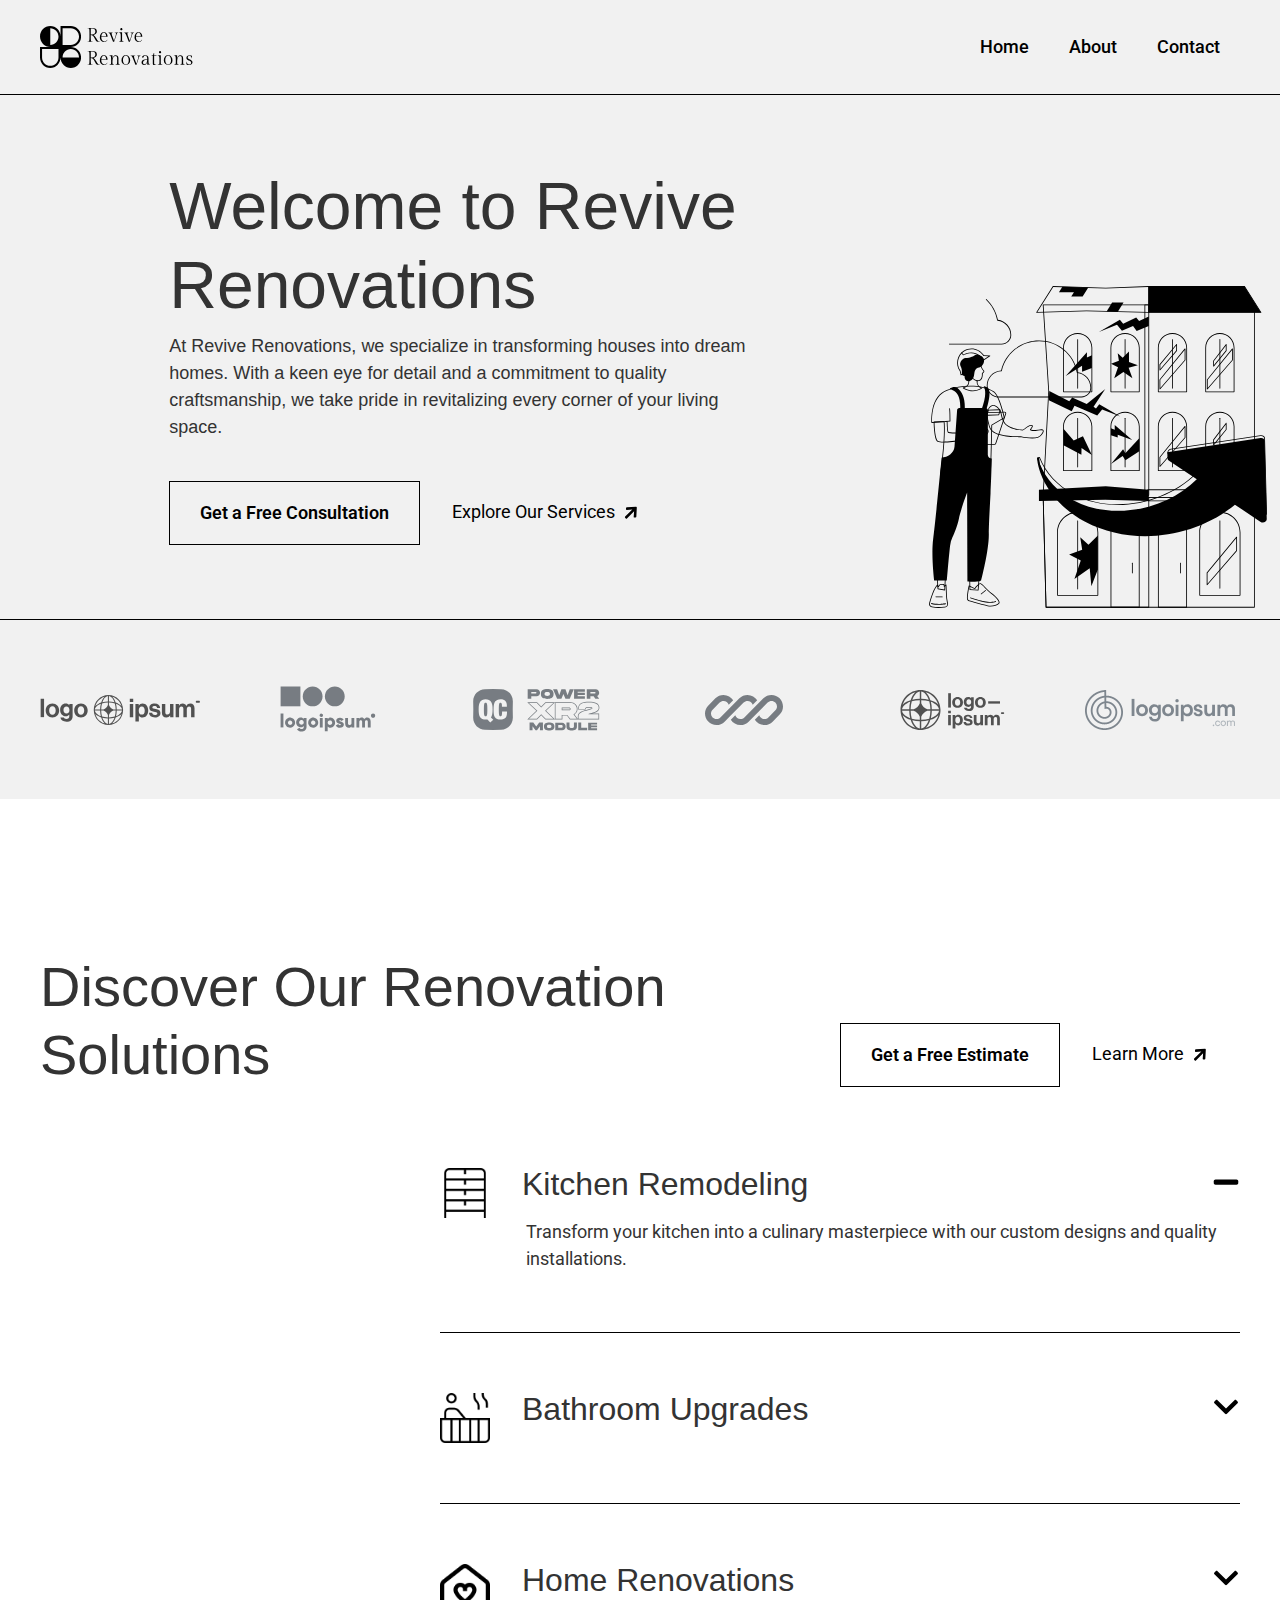
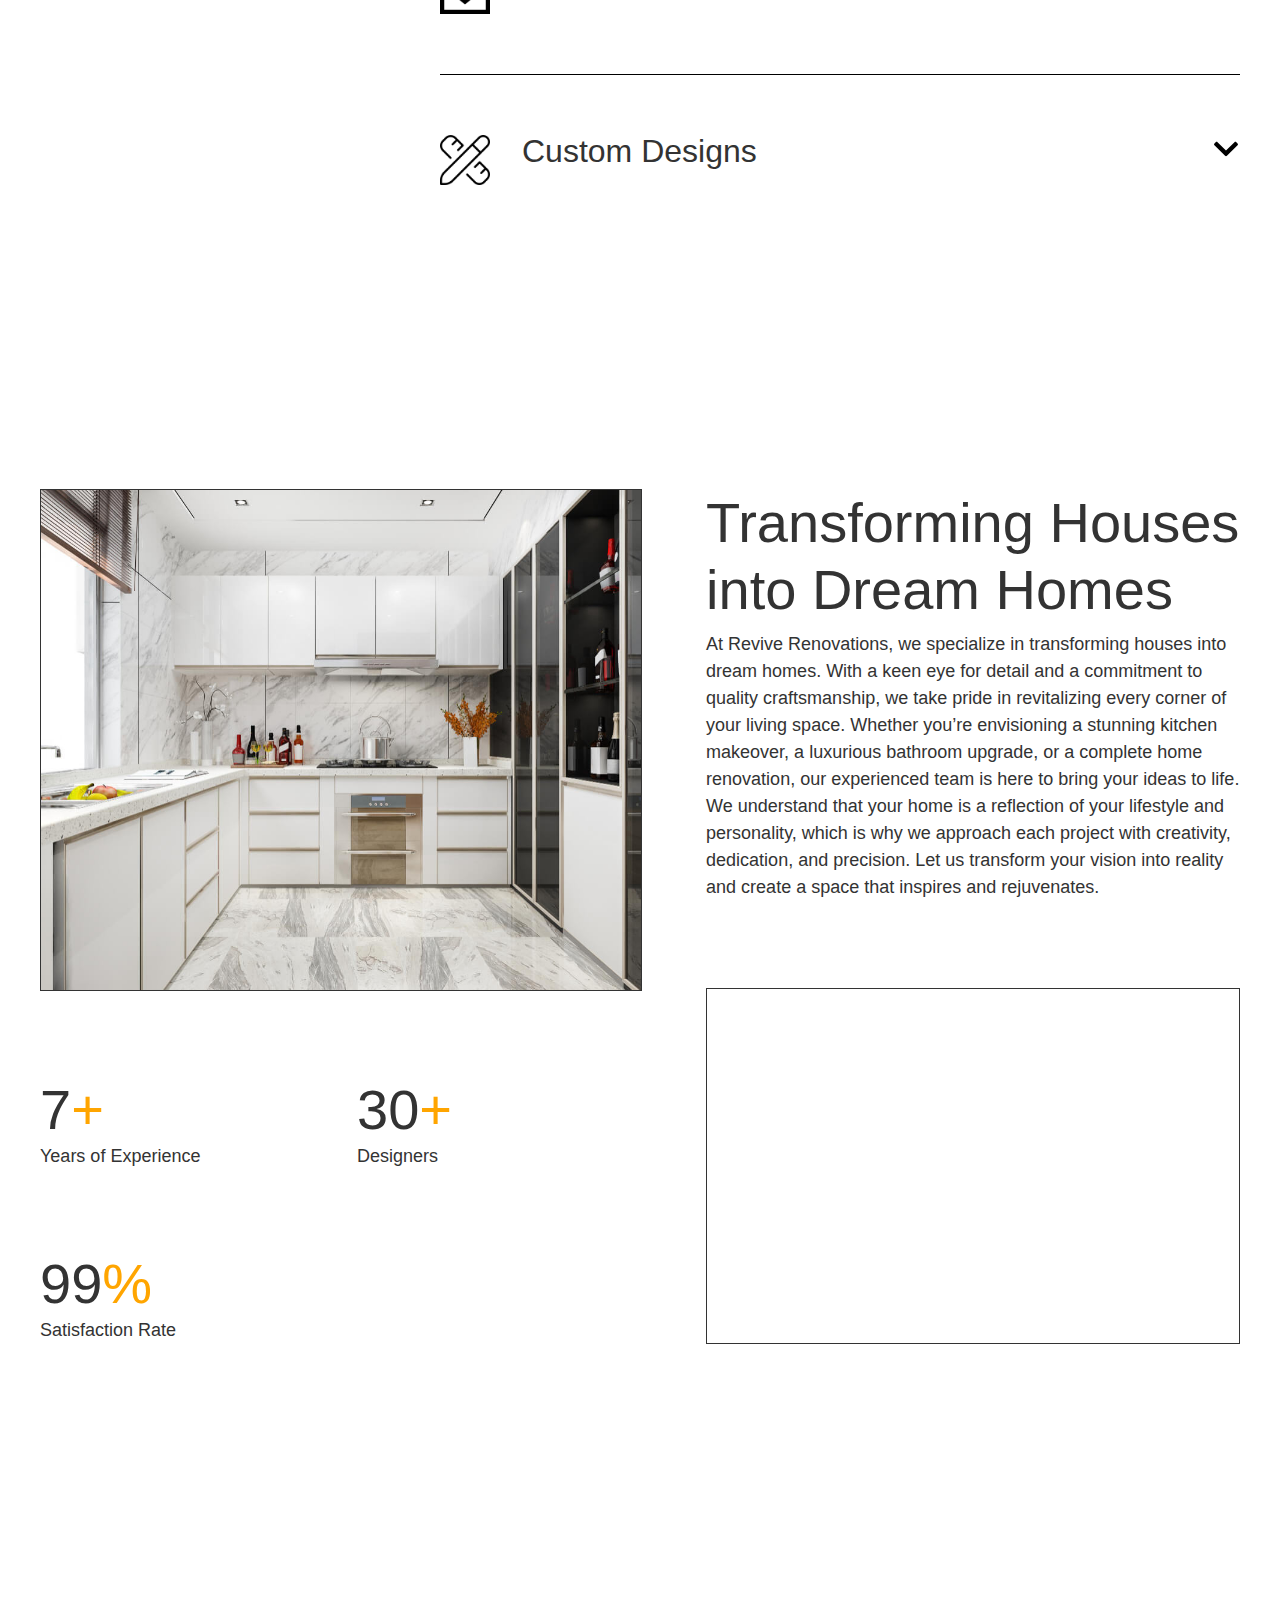
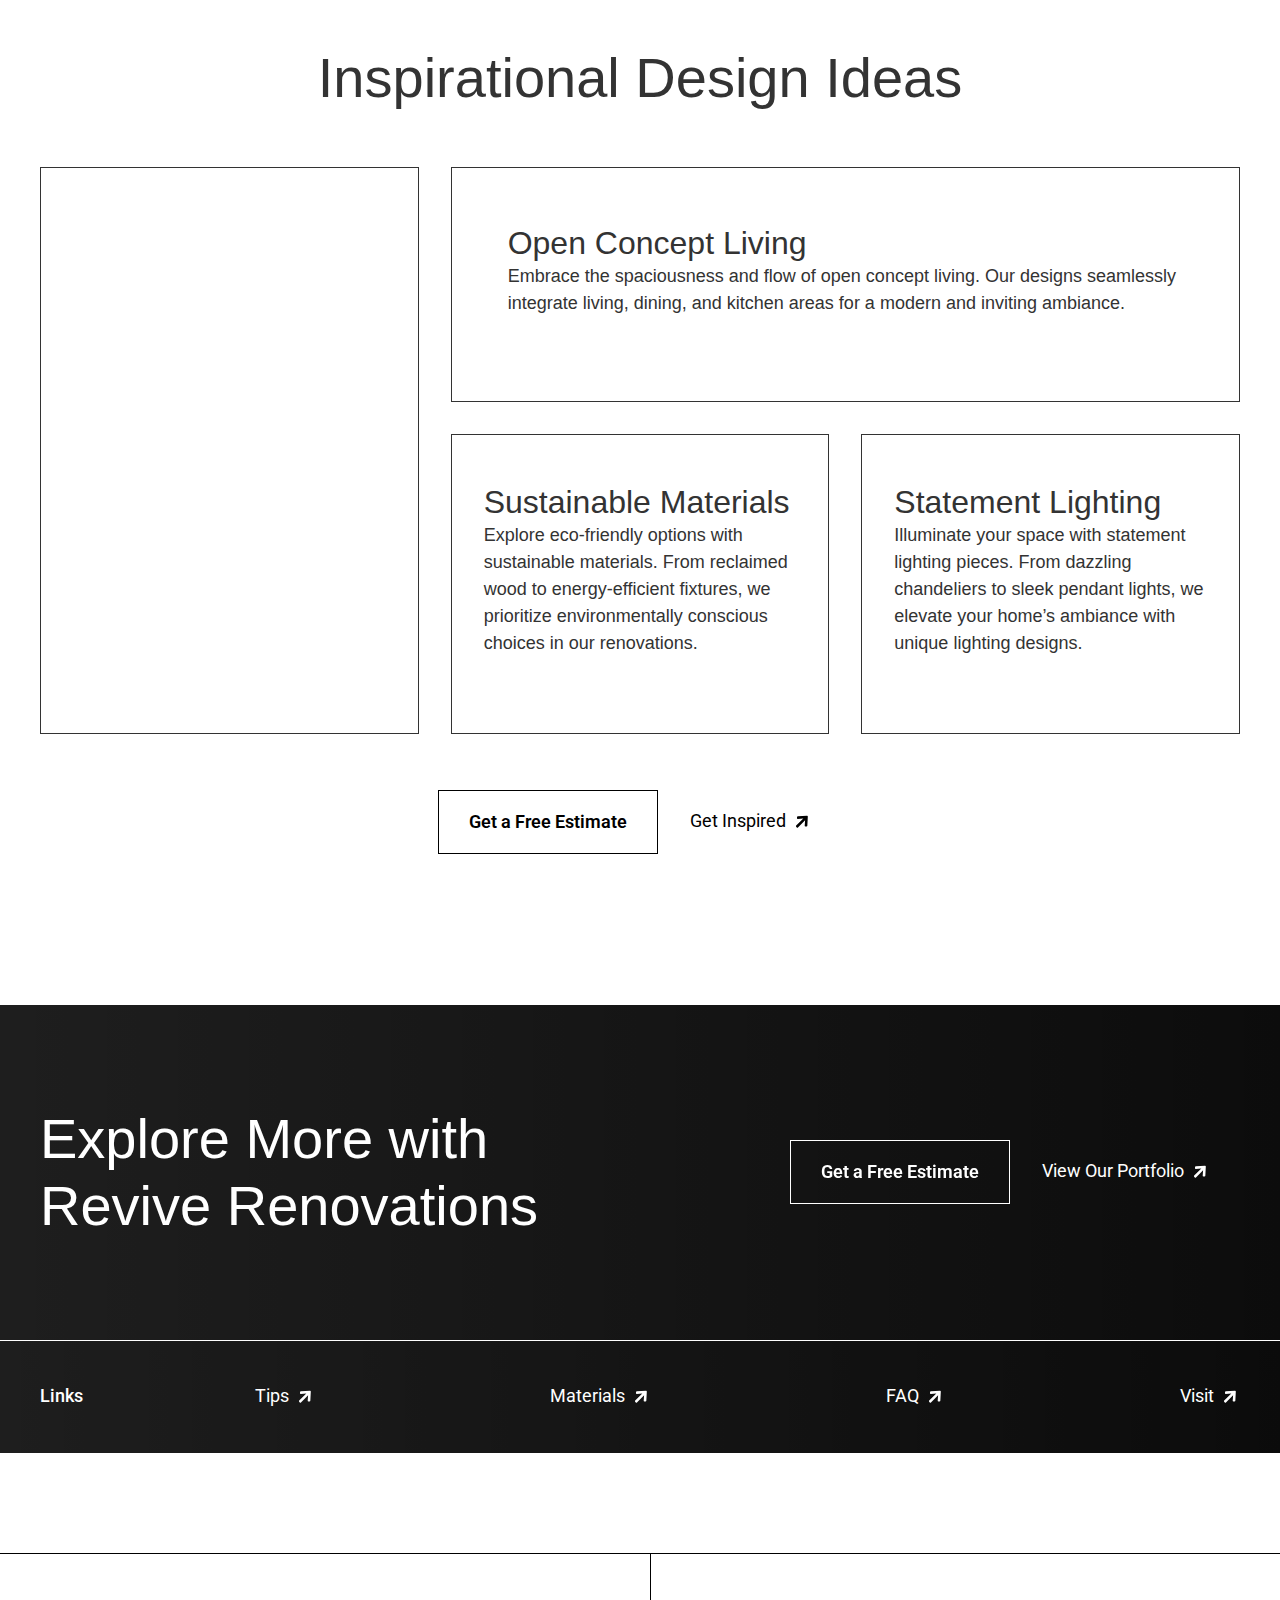
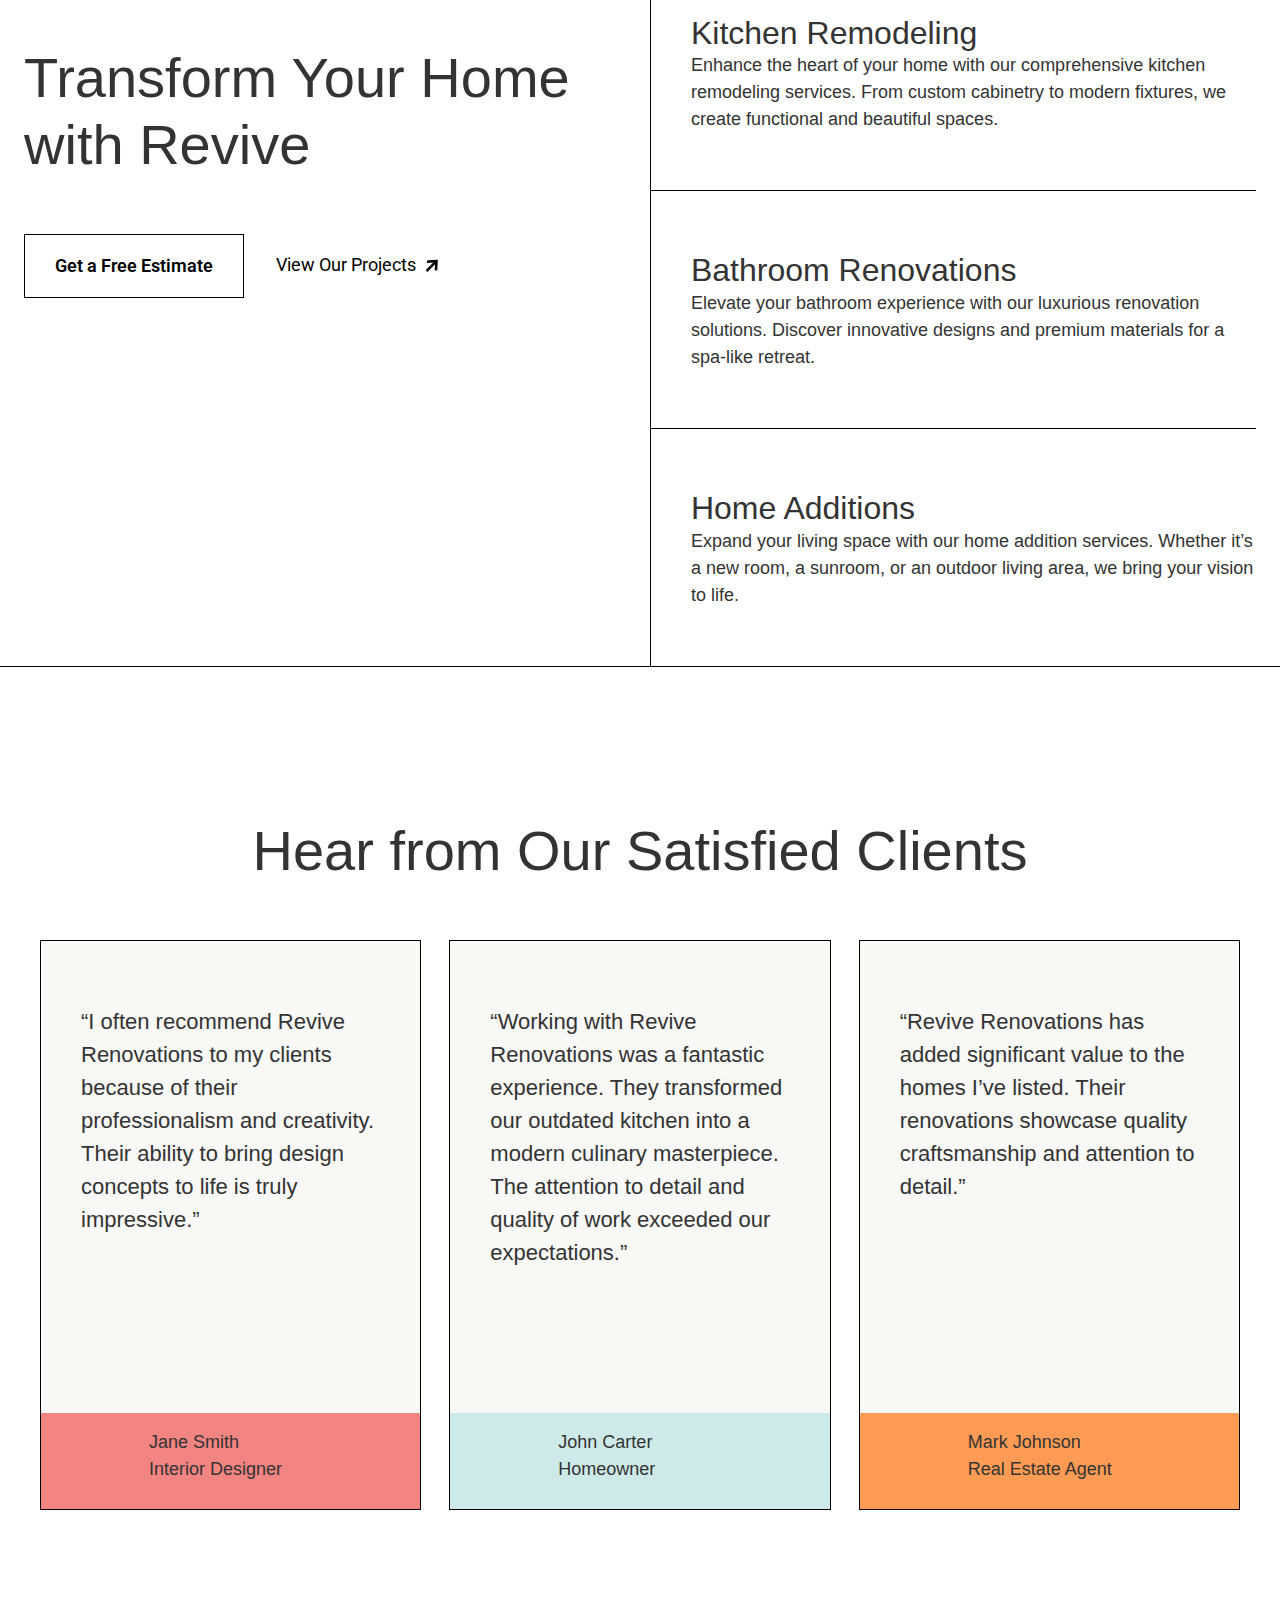
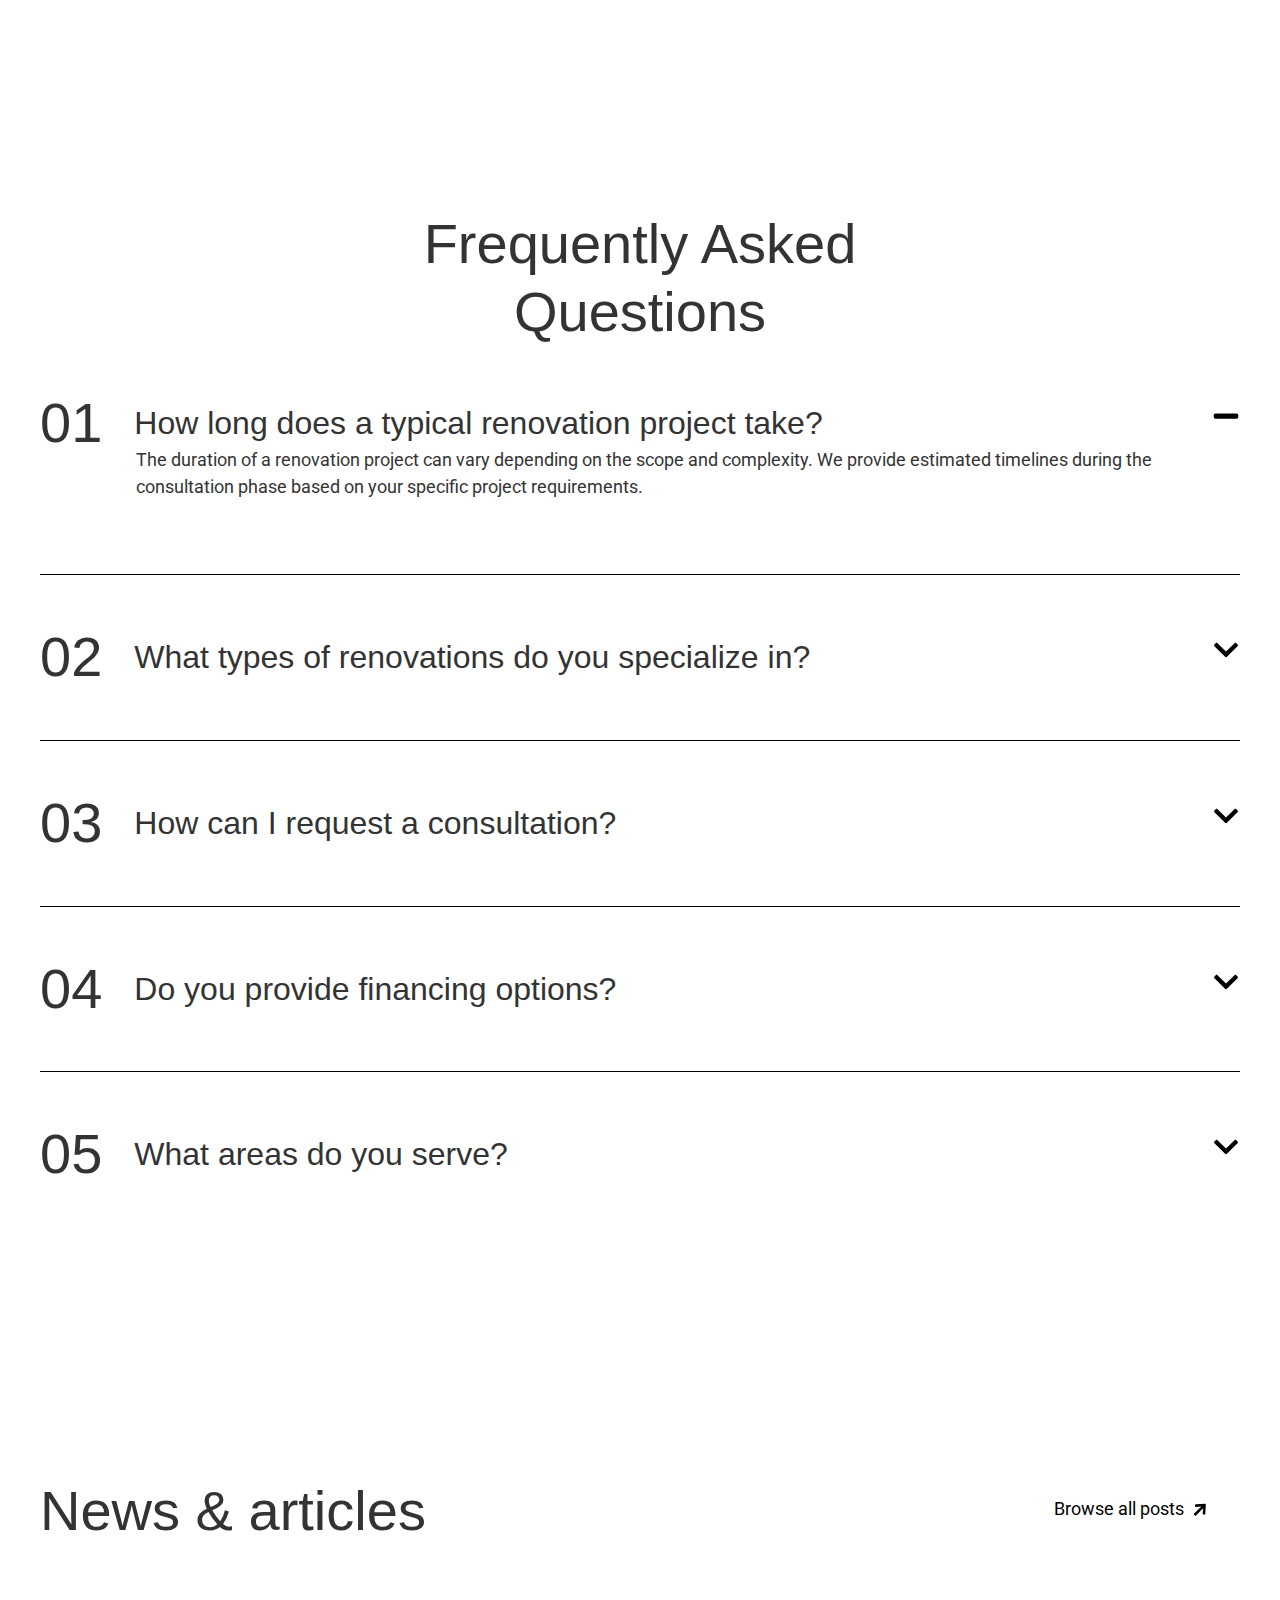
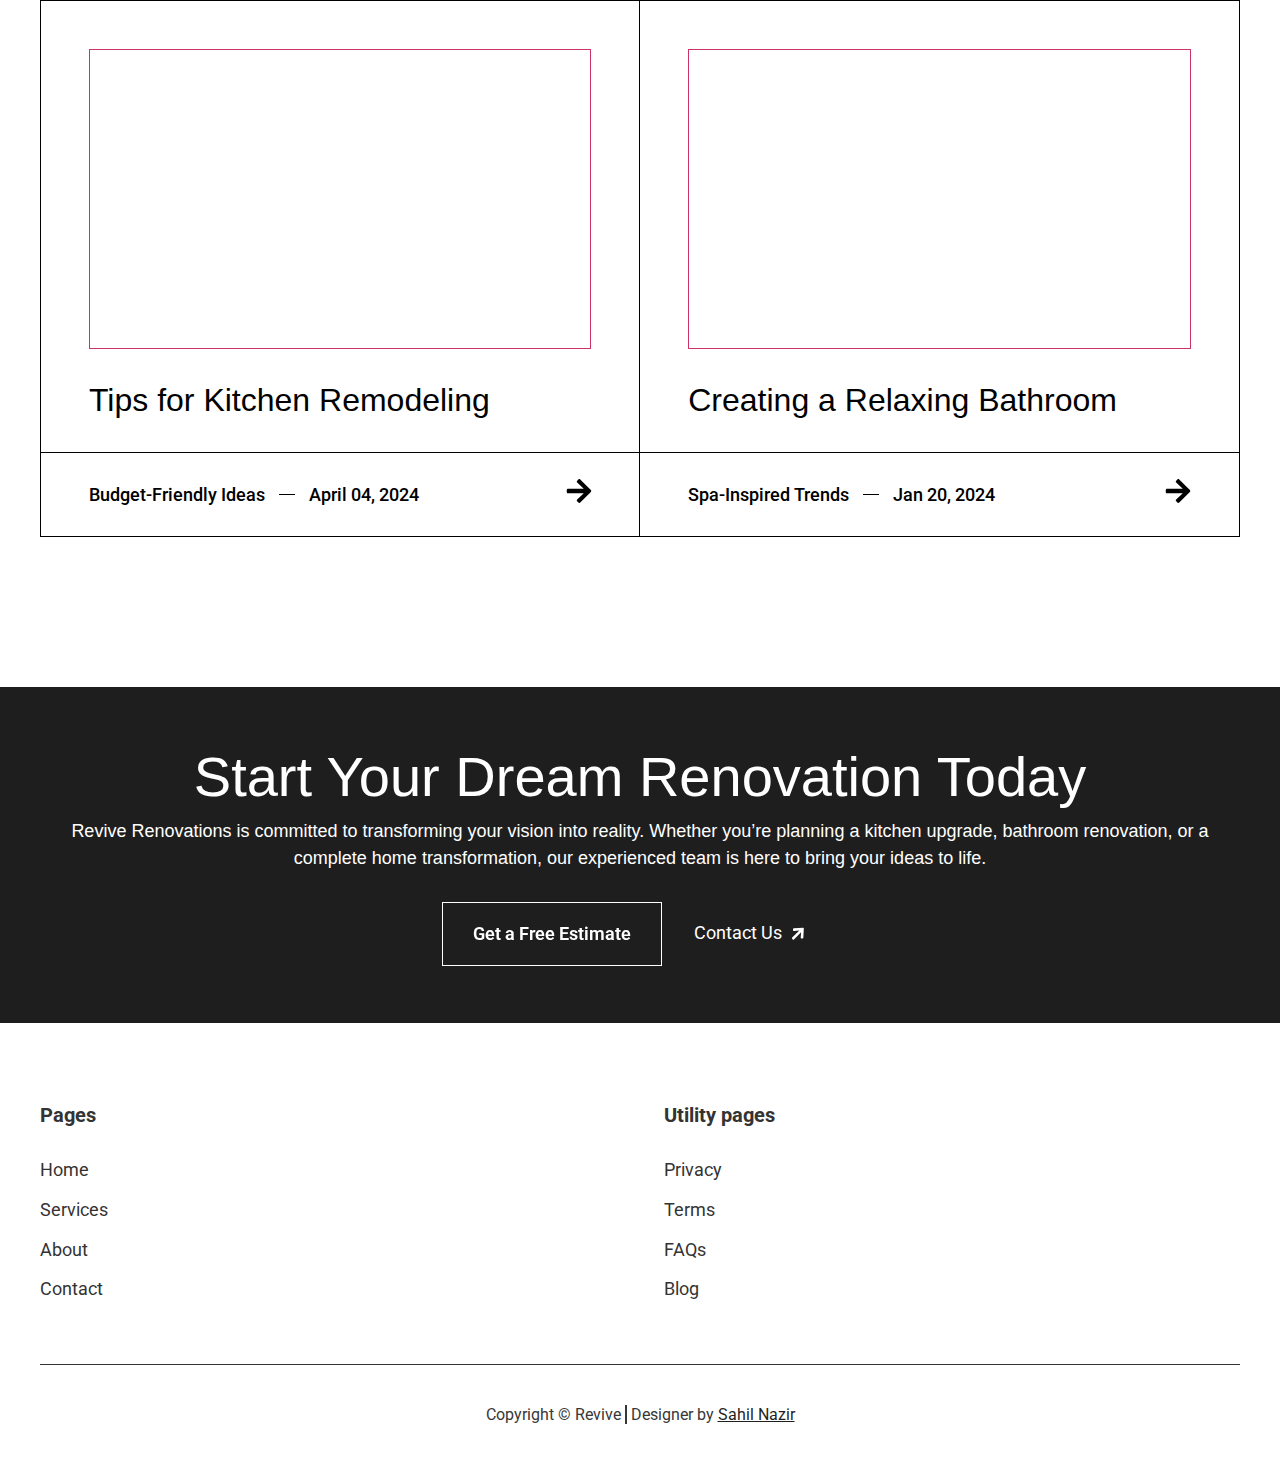
==== index.html @ 932350d5 "Static files added" ====
<!DOCTYPE html>
<html lang="en-US">
<head>
	<meta charset="UTF-8">
		<title>Revive Renovations &#8211; We turn your vision into reality.</title>
<meta name="robots" content="max-image-preview:large">
<link rel="alternate" type="application/rss+xml" title="Revive Renovations &raquo; Feed" href="/feed/">
<link rel="alternate" type="application/rss+xml" title="Revive Renovations &raquo; Comments Feed" href="/comments/feed/">
<script>
window._wpemojiSettings = {"baseUrl":"https:\/\/s.w.org\/images\/core\/emoji\/15.0.3\/72x72\/","ext":".png","svgUrl":"https:\/\/s.w.org\/images\/core\/emoji\/15.0.3\/svg\/","svgExt":".svg","source":{"concatemoji":"\/wp-includes\/js\/wp-emoji-release.min.js?ver=6.5.2"}};
/*! This file is auto-generated */
!function(i,n){var o,s,e;function c(e){try{var t={supportTests:e,timestamp:(new Date).valueOf()};sessionStorage.setItem(o,JSON.stringify(t))}catch(e){}}function p(e,t,n){e.clearRect(0,0,e.canvas.width,e.canvas.height),e.fillText(t,0,0);var t=new Uint32Array(e.getImageData(0,0,e.canvas.width,e.canvas.height).data),r=(e.clearRect(0,0,e.canvas.width,e.canvas.height),e.fillText(n,0,0),new Uint32Array(e.getImageData(0,0,e.canvas.width,e.canvas.height).data));return t.every(function(e,t){return e===r[t]})}function u(e,t,n){switch(t){case"flag":return n(e,"🏳️‍⚧️","🏳️​⚧️")?!1:!n(e,"🇺🇳","🇺​🇳")&&!n(e,"🏴󠁧󠁢󠁥󠁮󠁧󠁿","🏴​󠁧​󠁢​󠁥​󠁮​󠁧​󠁿");case"emoji":return!n(e,"🐦‍⬛","🐦​⬛")}return!1}function f(e,t,n){var r="undefined"!=typeof WorkerGlobalScope&&self instanceof WorkerGlobalScope?new OffscreenCanvas(300,150):i.createElement("canvas"),a=r.getContext("2d",{willReadFrequently:!0}),o=(a.textBaseline="top",a.font="600 32px Arial",{});return e.forEach(function(e){o[e]=t(a,e,n)}),o}function t(e){var t=i.createElement("script");t.src=e,t.defer=!0,i.head.appendChild(t)}"undefined"!=typeof Promise&&(o="wpEmojiSettingsSupports",s=["flag","emoji"],n.supports={everything:!0,everythingExceptFlag:!0},e=new Promise(function(e){i.addEventListener("DOMContentLoaded",e,{once:!0})}),new Promise(function(t){var n=function(){try{var e=JSON.parse(sessionStorage.getItem(o));if("object"==typeof e&&"number"==typeof e.timestamp&&(new Date).valueOf()<e.timestamp+604800&&"object"==typeof e.supportTests)return e.supportTests}catch(e){}return null}();if(!n){if("undefined"!=typeof Worker&&"undefined"!=typeof OffscreenCanvas&&"undefined"!=typeof URL&&URL.createObjectURL&&"undefined"!=typeof Blob)try{var e="postMessage("+f.toString()+"("+[JSON.stringify(s),u.toString(),p.toString()].join(",")+"));",r=new Blob([e],{type:"text/javascript"}),a=new Worker(URL.createObjectURL(r),{name:"wpTestEmojiSupports"});return void(a.onmessage=function(e){c(n=e.data),a.terminate(),t(n)})}catch(e){}c(n=f(s,u,p))}t(n)}).then(function(e){for(var t in e)n.supports[t]=e[t],n.supports.everything=n.supports.everything&&n.supports[t],"flag"!==t&&(n.supports.everythingExceptFlag=n.supports.everythingExceptFlag&&n.supports[t]);n.supports.everythingExceptFlag=n.supports.everythingExceptFlag&&!n.supports.flag,n.DOMReady=!1,n.readyCallback=function(){n.DOMReady=!0}}).then(function(){return e}).then(function(){var e;n.supports.everything||(n.readyCallback(),(e=n.source||{}).concatemoji?t(e.concatemoji):e.wpemoji&&e.twemoji&&(t(e.twemoji),t(e.wpemoji)))}))}((window,document),window._wpemojiSettings);
</script>
<style id="wp-emoji-styles-inline-css">img.wp-smiley, img.emoji {
		display: inline !important;
		border: none !important;
		box-shadow: none !important;
		height: 1em !important;
		width: 1em !important;
		margin: 0 0.07em !important;
		vertical-align: -0.1em !important;
		background: none !important;
		padding: 0 !important;
	}</style>
<style id="classic-theme-styles-inline-css">/*! This file is auto-generated */
.wp-block-button__link{color:#fff;background-color:#32373c;border-radius:9999px;box-shadow:none;text-decoration:none;padding:calc(.667em + 2px) calc(1.333em + 2px);font-size:1.125em}.wp-block-file__button{background:#32373c;color:#fff;text-decoration:none}</style>
<style id="global-styles-inline-css">body{--wp--preset--color--black: #000000;--wp--preset--color--cyan-bluish-gray: #abb8c3;--wp--preset--color--white: #ffffff;--wp--preset--color--pale-pink: #f78da7;--wp--preset--color--vivid-red: #cf2e2e;--wp--preset--color--luminous-vivid-orange: #ff6900;--wp--preset--color--luminous-vivid-amber: #fcb900;--wp--preset--color--light-green-cyan: #7bdcb5;--wp--preset--color--vivid-green-cyan: #00d084;--wp--preset--color--pale-cyan-blue: #8ed1fc;--wp--preset--color--vivid-cyan-blue: #0693e3;--wp--preset--color--vivid-purple: #9b51e0;--wp--preset--gradient--vivid-cyan-blue-to-vivid-purple: linear-gradient(135deg,rgba(6,147,227,1) 0%,rgb(155,81,224) 100%);--wp--preset--gradient--light-green-cyan-to-vivid-green-cyan: linear-gradient(135deg,rgb(122,220,180) 0%,rgb(0,208,130) 100%);--wp--preset--gradient--luminous-vivid-amber-to-luminous-vivid-orange: linear-gradient(135deg,rgba(252,185,0,1) 0%,rgba(255,105,0,1) 100%);--wp--preset--gradient--luminous-vivid-orange-to-vivid-red: linear-gradient(135deg,rgba(255,105,0,1) 0%,rgb(207,46,46) 100%);--wp--preset--gradient--very-light-gray-to-cyan-bluish-gray: linear-gradient(135deg,rgb(238,238,238) 0%,rgb(169,184,195) 100%);--wp--preset--gradient--cool-to-warm-spectrum: linear-gradient(135deg,rgb(74,234,220) 0%,rgb(151,120,209) 20%,rgb(207,42,186) 40%,rgb(238,44,130) 60%,rgb(251,105,98) 80%,rgb(254,248,76) 100%);--wp--preset--gradient--blush-light-purple: linear-gradient(135deg,rgb(255,206,236) 0%,rgb(152,150,240) 100%);--wp--preset--gradient--blush-bordeaux: linear-gradient(135deg,rgb(254,205,165) 0%,rgb(254,45,45) 50%,rgb(107,0,62) 100%);--wp--preset--gradient--luminous-dusk: linear-gradient(135deg,rgb(255,203,112) 0%,rgb(199,81,192) 50%,rgb(65,88,208) 100%);--wp--preset--gradient--pale-ocean: linear-gradient(135deg,rgb(255,245,203) 0%,rgb(182,227,212) 50%,rgb(51,167,181) 100%);--wp--preset--gradient--electric-grass: linear-gradient(135deg,rgb(202,248,128) 0%,rgb(113,206,126) 100%);--wp--preset--gradient--midnight: linear-gradient(135deg,rgb(2,3,129) 0%,rgb(40,116,252) 100%);--wp--preset--font-size--small: 13px;--wp--preset--font-size--medium: 20px;--wp--preset--font-size--large: 36px;--wp--preset--font-size--x-large: 42px;--wp--preset--spacing--20: 0.44rem;--wp--preset--spacing--30: 0.67rem;--wp--preset--spacing--40: 1rem;--wp--preset--spacing--50: 1.5rem;--wp--preset--spacing--60: 2.25rem;--wp--preset--spacing--70: 3.38rem;--wp--preset--spacing--80: 5.06rem;--wp--preset--shadow--natural: 6px 6px 9px rgba(0, 0, 0, 0.2);--wp--preset--shadow--deep: 12px 12px 50px rgba(0, 0, 0, 0.4);--wp--preset--shadow--sharp: 6px 6px 0px rgba(0, 0, 0, 0.2);--wp--preset--shadow--outlined: 6px 6px 0px -3px rgba(255, 255, 255, 1), 6px 6px rgba(0, 0, 0, 1);--wp--preset--shadow--crisp: 6px 6px 0px rgba(0, 0, 0, 1);}:where(.is-layout-flex){gap: 0.5em;}:where(.is-layout-grid){gap: 0.5em;}body .is-layout-flow > .alignleft{float: left;margin-inline-start: 0;margin-inline-end: 2em;}body .is-layout-flow > .alignright{float: right;margin-inline-start: 2em;margin-inline-end: 0;}body .is-layout-flow > .aligncenter{margin-left: auto !important;margin-right: auto !important;}body .is-layout-constrained > .alignleft{float: left;margin-inline-start: 0;margin-inline-end: 2em;}body .is-layout-constrained > .alignright{float: right;margin-inline-start: 2em;margin-inline-end: 0;}body .is-layout-constrained > .aligncenter{margin-left: auto !important;margin-right: auto !important;}body .is-layout-constrained > :where(:not(.alignleft):not(.alignright):not(.alignfull)){max-width: var(--wp--style--global--content-size);margin-left: auto !important;margin-right: auto !important;}body .is-layout-constrained > .alignwide{max-width: var(--wp--style--global--wide-size);}body .is-layout-flex{display: flex;}body .is-layout-flex{flex-wrap: wrap;align-items: center;}body .is-layout-flex > *{margin: 0;}body .is-layout-grid{display: grid;}body .is-layout-grid > *{margin: 0;}:where(.wp-block-columns.is-layout-flex){gap: 2em;}:where(.wp-block-columns.is-layout-grid){gap: 2em;}:where(.wp-block-post-template.is-layout-flex){gap: 1.25em;}:where(.wp-block-post-template.is-layout-grid){gap: 1.25em;}.has-black-color{color: var(--wp--preset--color--black) !important;}.has-cyan-bluish-gray-color{color: var(--wp--preset--color--cyan-bluish-gray) !important;}.has-white-color{color: var(--wp--preset--color--white) !important;}.has-pale-pink-color{color: var(--wp--preset--color--pale-pink) !important;}.has-vivid-red-color{color: var(--wp--preset--color--vivid-red) !important;}.has-luminous-vivid-orange-color{color: var(--wp--preset--color--luminous-vivid-orange) !important;}.has-luminous-vivid-amber-color{color: var(--wp--preset--color--luminous-vivid-amber) !important;}.has-light-green-cyan-color{color: var(--wp--preset--color--light-green-cyan) !important;}.has-vivid-green-cyan-color{color: var(--wp--preset--color--vivid-green-cyan) !important;}.has-pale-cyan-blue-color{color: var(--wp--preset--color--pale-cyan-blue) !important;}.has-vivid-cyan-blue-color{color: var(--wp--preset--color--vivid-cyan-blue) !important;}.has-vivid-purple-color{color: var(--wp--preset--color--vivid-purple) !important;}.has-black-background-color{background-color: var(--wp--preset--color--black) !important;}.has-cyan-bluish-gray-background-color{background-color: var(--wp--preset--color--cyan-bluish-gray) !important;}.has-white-background-color{background-color: var(--wp--preset--color--white) !important;}.has-pale-pink-background-color{background-color: var(--wp--preset--color--pale-pink) !important;}.has-vivid-red-background-color{background-color: var(--wp--preset--color--vivid-red) !important;}.has-luminous-vivid-orange-background-color{background-color: var(--wp--preset--color--luminous-vivid-orange) !important;}.has-luminous-vivid-amber-background-color{background-color: var(--wp--preset--color--luminous-vivid-amber) !important;}.has-light-green-cyan-background-color{background-color: var(--wp--preset--color--light-green-cyan) !important;}.has-vivid-green-cyan-background-color{background-color: var(--wp--preset--color--vivid-green-cyan) !important;}.has-pale-cyan-blue-background-color{background-color: var(--wp--preset--color--pale-cyan-blue) !important;}.has-vivid-cyan-blue-background-color{background-color: var(--wp--preset--color--vivid-cyan-blue) !important;}.has-vivid-purple-background-color{background-color: var(--wp--preset--color--vivid-purple) !important;}.has-black-border-color{border-color: var(--wp--preset--color--black) !important;}.has-cyan-bluish-gray-border-color{border-color: var(--wp--preset--color--cyan-bluish-gray) !important;}.has-white-border-color{border-color: var(--wp--preset--color--white) !important;}.has-pale-pink-border-color{border-color: var(--wp--preset--color--pale-pink) !important;}.has-vivid-red-border-color{border-color: var(--wp--preset--color--vivid-red) !important;}.has-luminous-vivid-orange-border-color{border-color: var(--wp--preset--color--luminous-vivid-orange) !important;}.has-luminous-vivid-amber-border-color{border-color: var(--wp--preset--color--luminous-vivid-amber) !important;}.has-light-green-cyan-border-color{border-color: var(--wp--preset--color--light-green-cyan) !important;}.has-vivid-green-cyan-border-color{border-color: var(--wp--preset--color--vivid-green-cyan) !important;}.has-pale-cyan-blue-border-color{border-color: var(--wp--preset--color--pale-cyan-blue) !important;}.has-vivid-cyan-blue-border-color{border-color: var(--wp--preset--color--vivid-cyan-blue) !important;}.has-vivid-purple-border-color{border-color: var(--wp--preset--color--vivid-purple) !important;}.has-vivid-cyan-blue-to-vivid-purple-gradient-background{background: var(--wp--preset--gradient--vivid-cyan-blue-to-vivid-purple) !important;}.has-light-green-cyan-to-vivid-green-cyan-gradient-background{background: var(--wp--preset--gradient--light-green-cyan-to-vivid-green-cyan) !important;}.has-luminous-vivid-amber-to-luminous-vivid-orange-gradient-background{background: var(--wp--preset--gradient--luminous-vivid-amber-to-luminous-vivid-orange) !important;}.has-luminous-vivid-orange-to-vivid-red-gradient-background{background: var(--wp--preset--gradient--luminous-vivid-orange-to-vivid-red) !important;}.has-very-light-gray-to-cyan-bluish-gray-gradient-background{background: var(--wp--preset--gradient--very-light-gray-to-cyan-bluish-gray) !important;}.has-cool-to-warm-spectrum-gradient-background{background: var(--wp--preset--gradient--cool-to-warm-spectrum) !important;}.has-blush-light-purple-gradient-background{background: var(--wp--preset--gradient--blush-light-purple) !important;}.has-blush-bordeaux-gradient-background{background: var(--wp--preset--gradient--blush-bordeaux) !important;}.has-luminous-dusk-gradient-background{background: var(--wp--preset--gradient--luminous-dusk) !important;}.has-pale-ocean-gradient-background{background: var(--wp--preset--gradient--pale-ocean) !important;}.has-electric-grass-gradient-background{background: var(--wp--preset--gradient--electric-grass) !important;}.has-midnight-gradient-background{background: var(--wp--preset--gradient--midnight) !important;}.has-small-font-size{font-size: var(--wp--preset--font-size--small) !important;}.has-medium-font-size{font-size: var(--wp--preset--font-size--medium) !important;}.has-large-font-size{font-size: var(--wp--preset--font-size--large) !important;}.has-x-large-font-size{font-size: var(--wp--preset--font-size--x-large) !important;}
.wp-block-navigation a:where(:not(.wp-element-button)){color: inherit;}
:where(.wp-block-post-template.is-layout-flex){gap: 1.25em;}:where(.wp-block-post-template.is-layout-grid){gap: 1.25em;}
:where(.wp-block-columns.is-layout-flex){gap: 2em;}:where(.wp-block-columns.is-layout-grid){gap: 2em;}
.wp-block-pullquote{font-size: 1.5em;line-height: 1.6;}</style>
<link rel="stylesheet" id="hello-elementor-css" href="/wp-content/themes/hello-elementor/style.min.css?ver=3.0.1" media="all">
<link rel="stylesheet" id="hello-elementor-theme-style-css" href="/wp-content/themes/hello-elementor/theme.min.css?ver=3.0.1" media="all">
<link rel="stylesheet" id="hello-elementor-header-footer-css" href="/wp-content/themes/hello-elementor/header-footer.min.css?ver=3.0.1" media="all">
<link rel="stylesheet" id="elementor-frontend-css" href="/wp-content/plugins/elementor/assets/css/frontend-lite.min.css?ver=3.21.0" media="all">
<link rel="stylesheet" id="elementor-post-9-css" href="/wp-content/uploads/elementor/css/post-9.css?ver=1713332056" media="all">
<link rel="stylesheet" id="swiper-css" href="/wp-content/plugins/elementor/assets/lib/swiper/v8/css/swiper.min.css?ver=8.4.5" media="all">
<link rel="stylesheet" id="elementor-pro-css" href="/wp-content/plugins/elementor-pro/assets/css/frontend-lite.min.css?ver=3.21.0" media="all">
<link rel="stylesheet" id="elementor-post-11-css" href="/wp-content/uploads/elementor/css/post-11.css?ver=1713367544" media="all">
<link rel="stylesheet" id="google-fonts-1-css" href="https://fonts.googleapis.com/css?family=Roboto%3A100%2C100italic%2C200%2C200italic%2C300%2C300italic%2C400%2C400italic%2C500%2C500italic%2C600%2C600italic%2C700%2C700italic%2C800%2C800italic%2C900%2C900italic%7CRoboto+Slab%3A100%2C100italic%2C200%2C200italic%2C300%2C300italic%2C400%2C400italic%2C500%2C500italic%2C600%2C600italic%2C700%2C700italic%2C800%2C800italic%2C900%2C900italic&#038;display=swap&#038;ver=6.5.2" media="all">
<link rel="preconnect" href="https://fonts.gstatic.com/" crossorigin>
<link rel="https://api.w.org/" href="/wp-json/">
<link rel="alternate" type="application/json" href="/wp-json/wp/v2/pages/11">
<link rel="EditURI" type="application/rsd+xml" title="RSD" href="/xmlrpc.php?rsd">
<meta name="generator" content="WordPress 6.5.2">
<link rel="canonical" href="/">
<link rel="shortlink" href="/">
<link rel="alternate" type="application/json+oembed" href="/wp-json/oembed/1.0/embed?url=%2F">
<link rel="alternate" type="text/xml+oembed" href="/wp-json/oembed/1.0/embed?url=%2F#038;format=xml">
<meta name="generator" content="Elementor 3.21.0; features: e_optimized_assets_loading, e_optimized_css_loading, e_font_icon_svg, additional_custom_breakpoints, e_lazyload; settings: css_print_method-external, google_font-enabled, font_display-swap">
			<style>.e-con.e-parent:nth-of-type(n+4):not(.e-lazyloaded):not(.e-no-lazyload),
				.e-con.e-parent:nth-of-type(n+4):not(.e-lazyloaded):not(.e-no-lazyload) * {
					background-image: none !important;
				}
				@media screen and (max-height: 1024px) {
					.e-con.e-parent:nth-of-type(n+3):not(.e-lazyloaded):not(.e-no-lazyload),
					.e-con.e-parent:nth-of-type(n+3):not(.e-lazyloaded):not(.e-no-lazyload) * {
						background-image: none !important;
					}
				}
				@media screen and (max-height: 640px) {
					.e-con.e-parent:nth-of-type(n+2):not(.e-lazyloaded):not(.e-no-lazyload),
					.e-con.e-parent:nth-of-type(n+2):not(.e-lazyloaded):not(.e-no-lazyload) * {
						background-image: none !important;
					}
				}</style>
				<meta name="viewport" content="width=device-width, initial-scale=1.0, viewport-fit=cover">
</head>
<body class="home page-template page-template-elementor_canvas page page-id-11 elementor-default elementor-template-canvas elementor-kit-9 elementor-page elementor-page-11">
			<div data-elementor-type="wp-page" data-elementor-id="11" class="elementor elementor-11" data-elementor-post-type="page">
				<div class="elementor-element elementor-element-4a8b8af0 elementor-hidden-desktop elementor-hidden-tablet elementor-hidden-mobile e-flex e-con-boxed e-con e-parent" data-id="4a8b8af0" data-element_type="container">
					<div class="e-con-inner">
				<div class="elementor-element elementor-element-7bf311fc elementor-widget elementor-widget-html" data-id="7bf311fc" data-element_type="widget" data-widget_type="html.default">
				<div class="elementor-widget-container">
			<style>.elementor-heading-title {
        line-height: 1.2 !important;
    }
    
    .primary-btn a:hover {
        transform: scale(.94);
    }
    .secondary-btn a .elementor-button-icon {
        transition: transform ease .5s;
        transform: rotate(-45deg) scale(1, .9);
    }
    .secondary-btn a:hover .elementor-button-icon {
        transform: rotate(-45deg) scale(1, .85) translate(2px, -2px);
    }
    
    .faq-accordion .elementor-accordion-item:not(:last-child),
    .features-accordion .elementor-accordion-item:not(:last-child){
        padding-bottom: 60px;
        border-bottom: 1px solid black !important;
    }
    .faq-accordion .elementor-accordion-item:not(:first-child),
    .features-accordion .elementor-accordion-item:not(:first-child) {
        padding-top: 60px;
    }
    .faq-accordion .elementor-accordion-title,
    .features-accordion .elementor-accordion-title {
        display: flex;
    }
    .faq-accordion .accordion-number {
        font-family: inherit;
        font-size: 1.75em;
        line-height: .8;
    }
    .faq-accordion .accordion-number,
    .features-accordion .accordion-image {
        margin-right: 32px
    }
    .features-accordion .accordion-image {
        width: 50px;
        aspect-ratio: 1;
    }
    .features-accordion .elementor-tab-content p {
        margin-bottom: 0;
        padding-left: 86px;
    }
    .faq-accordion .elementor-tab-content p {
        padding-left: 96px;
    }
    
    .faq-accordion .elementor-accordion .elementor-tab-title {
        line-height: 1.4;
    }
    
    .gr-child-1 {
        grid-row: 1/3
    }
    .gr-child-2 {
        grid-column: 2/4
    }
    .blog-container img, .blog-container .blog-icon {
        transition: transform .3s ease;
    }
    .blog-container .blog-img {
        overflow: hidden;
    }
    .blog-container:hover .blog-img img {
        transform: scale(1.1)
    }
    .blog-container:hover .blog-icon {
        transform: translateX(4px) !important;
    }
    
    @media (max-width: 1042px) {
        .gr-child-2 {
            grid-column: 1/3;
            grid-row: 4/5;
        }
        
        .faq-accordion .accordion-number,
        .features-accordion .accordion-image {
            margin-right: 24px;
        }
        
        .features-accordion .accordion-image {
            width: 40px;
        }
        
        .faq-accordion .elementor-tab-content p {
            padding-left: 80px;
            margin-top: 8px;
        }
        .features-accordion .elementor-tab-content p {
        padding-left: 68px;
    }
    }
    @media (max-width: 767px) {
        .gr-child-1 {
            grid-row: 1/2;
            grid-column: 1/3;
        }
        .gr-child-3 {
            grid-row: 2/3;
            grid-column: 1/3;
        }
        .gr-child-4 {
            grid-row: 3/4;
            grid-column: 1/3;
        }
        
        .faq-accordion .accordion-number,
        .features-accordion .accordion-image {
            margin-right: 16px;
        }
        
        .features-accordion .accordion-image {
            width: 30px;
        }
        
        .faq-accordion .elementor-tab-content p {
            padding-left: 65px;
        }
        .features-accordion .elementor-tab-content p {
            padding-left: 48px;
        }
        
        /*Mobile menu*/
        .header-menu nav {
            position: absolute;
            left: calc(-100vw + 60px);
            top: 56px;
            width: 100vw;
            border-block: 1px solid black;
            padding: 24px;
            /*z-index: 99;*/
            transition: all 5s ease;
        }
        .header-menu nav a {
            padding: 10px 0;
        }
        
        .header-menu nav[aria-hidden="true"] {
            z-index: 0;
            transition: max-height 3s, transform 3s;
        }
        
        .header-menu nav[aria-hidden="false"] {
            z-index: 99;
            transition: max-height .3s, transform .3s;
        }
    }
    
    @media (max-width: 500px) {
        .btns-container {
            flex-direction: column !important;
            align-items: stretch;
        }
        .btns-container .btn a {
            width: 100%;
        }
        
        .sc-links {
            display: grid;
            grid-template-columns: 1fr 1fr;
            grid-template-rows: auto;
        }
    }
    
    /*sahilnazir.com*/
    .elementor-widget-heading .elementor-heading-title[class*=elementor-size-]>a.sahilnazir {
        color: #1f1f1f;
        text-decoration: underline;
        cursor: pointer;
        transition: color .3s;
    }
    .elementor-widget-heading .elementor-heading-title[class*=elementor-size-]>a.sahilnazir:hover {
        color: #6b6b6b;
    }</style>		</div>
				</div>
					</div>
				</div>
		<div class="elementor-element elementor-element-7028a862 e-flex e-con-boxed e-con e-parent" data-id="7028a862" data-element_type="container" data-settings="{&quot;background_background&quot;:&quot;classic&quot;}">
					<div class="e-con-inner">
		<a class="elementor-element elementor-element-2c18fe6a e-con-full e-flex e-con e-child" data-id="2c18fe6a" data-element_type="container" href="#">
				<div class="elementor-element elementor-element-246b6abf elementor-widget elementor-widget-image" data-id="246b6abf" data-element_type="widget" data-widget_type="image.default">
				<div class="elementor-widget-container">
			<style>/*! elementor - v3.21.0 - 15-04-2024 */
.elementor-widget-image{text-align:center}.elementor-widget-image a{display:inline-block}.elementor-widget-image a img[src$=".svg"]{width:48px}.elementor-widget-image img{vertical-align:middle;display:inline-block}</style>										<img decoding="async" width="151" height="44" src="/wp-content/uploads/2024/04/logo-1.svg" class="attachment-large size-large wp-image-186" alt="">													</div>
				</div>
				</a>
		<div class="elementor-element elementor-element-19cf6ca3 e-con-full e-flex e-con e-child" data-id="19cf6ca3" data-element_type="container">
				<div class="elementor-element elementor-element-2968408a elementor-nav-menu--dropdown-mobile header-menu elementor-nav-menu__text-align-aside elementor-nav-menu--toggle elementor-nav-menu--burger elementor-widget elementor-widget-nav-menu" data-id="2968408a" data-element_type="widget" data-settings="{&quot;layout&quot;:&quot;horizontal&quot;,&quot;submenu_icon&quot;:{&quot;value&quot;:&quot;&lt;svg class=\&quot;e-font-icon-svg e-fas-caret-down\&quot; viewBox=\&quot;0 0 320 512\&quot; xmlns=\&quot;http:\/\/www.w3.org\/2000\/svg\&quot;&gt;&lt;path d=\&quot;M31.3 192h257.3c17.8 0 26.7 21.5 14.1 34.1L174.1 354.8c-7.8 7.8-20.5 7.8-28.3 0L17.2 226.1C4.6 213.5 13.5 192 31.3 192z\&quot;&gt;&lt;\/path&gt;&lt;\/svg&gt;&quot;,&quot;library&quot;:&quot;fa-solid&quot;},&quot;toggle&quot;:&quot;burger&quot;}" data-widget_type="nav-menu.default">
				<div class="elementor-widget-container">
			<link rel="stylesheet" href="/wp-content/plugins/elementor-pro/assets/css/widget-nav-menu.min.css">			<nav class="elementor-nav-menu--main elementor-nav-menu__container elementor-nav-menu--layout-horizontal e--pointer-none">
				<ul id="menu-1-2968408a" class="elementor-nav-menu">
<li class="menu-item menu-item-type-custom menu-item-object-custom menu-item-14"><a href="#" class="elementor-item elementor-item-anchor">Home</a></li>
<li class="menu-item menu-item-type-custom menu-item-object-custom menu-item-15"><a href="#" class="elementor-item elementor-item-anchor">About</a></li>
<li class="menu-item menu-item-type-custom menu-item-object-custom menu-item-16"><a href="#" class="elementor-item elementor-item-anchor">Contact</a></li>
</ul>			</nav>
					<div class="elementor-menu-toggle" role="button" tabindex="0" aria-label="Menu Toggle" aria-expanded="false">
			<svg aria-hidden="true" role="presentation" class="elementor-menu-toggle__icon--open e-font-icon-svg e-eicon-menu-bar" viewbox="0 0 1000 1000" xmlns="http://www.w3.org/2000/svg"><path d="M104 333H896C929 333 958 304 958 271S929 208 896 208H104C71 208 42 237 42 271S71 333 104 333ZM104 583H896C929 583 958 554 958 521S929 458 896 458H104C71 458 42 487 42 521S71 583 104 583ZM104 833H896C929 833 958 804 958 771S929 708 896 708H104C71 708 42 737 42 771S71 833 104 833Z"></path></svg><svg aria-hidden="true" role="presentation" class="elementor-menu-toggle__icon--close e-font-icon-svg e-eicon-close" viewbox="0 0 1000 1000" xmlns="http://www.w3.org/2000/svg"><path d="M742 167L500 408 258 167C246 154 233 150 217 150 196 150 179 158 167 167 154 179 150 196 150 212 150 229 154 242 171 254L408 500 167 742C138 771 138 800 167 829 196 858 225 858 254 829L496 587 738 829C750 842 767 846 783 846 800 846 817 842 829 829 842 817 846 804 846 783 846 767 842 750 829 737L588 500 833 258C863 229 863 200 833 171 804 137 775 137 742 167Z"></path></svg>			<span class="elementor-screen-only">Menu</span>
		</div>
					<nav class="elementor-nav-menu--dropdown elementor-nav-menu__container" aria-hidden="true">
				<ul id="menu-2-2968408a" class="elementor-nav-menu">
<li class="menu-item menu-item-type-custom menu-item-object-custom menu-item-14"><a href="#" class="elementor-item elementor-item-anchor" tabindex="-1">Home</a></li>
<li class="menu-item menu-item-type-custom menu-item-object-custom menu-item-15"><a href="#" class="elementor-item elementor-item-anchor" tabindex="-1">About</a></li>
<li class="menu-item menu-item-type-custom menu-item-object-custom menu-item-16"><a href="#" class="elementor-item elementor-item-anchor" tabindex="-1">Contact</a></li>
</ul>			</nav>
				</div>
				</div>
				</div>
					</div>
				</div>
		<div class="elementor-element elementor-element-4bae0f79 e-con-full e-flex e-con e-parent" data-id="4bae0f79" data-element_type="container" data-settings="{&quot;background_background&quot;:&quot;classic&quot;}">
		<div class="elementor-element elementor-element-300c2619 e-flex e-con-boxed e-con e-child" data-id="300c2619" data-element_type="container">
					<div class="e-con-inner">
		<div class="elementor-element elementor-element-157bf4ac e-con-full e-flex e-con e-child" data-id="157bf4ac" data-element_type="container">
				<div class="elementor-element elementor-element-6b809829 elementor-widget elementor-widget-heading" data-id="6b809829" data-element_type="widget" data-widget_type="heading.default">
				<div class="elementor-widget-container">
			<style>/*! elementor - v3.21.0 - 15-04-2024 */
.elementor-heading-title{padding:0;margin:0;line-height:1}.elementor-widget-heading .elementor-heading-title[class*=elementor-size-]>a{color:inherit;font-size:inherit;line-height:inherit}.elementor-widget-heading .elementor-heading-title.elementor-size-small{font-size:15px}.elementor-widget-heading .elementor-heading-title.elementor-size-medium{font-size:19px}.elementor-widget-heading .elementor-heading-title.elementor-size-large{font-size:29px}.elementor-widget-heading .elementor-heading-title.elementor-size-xl{font-size:39px}.elementor-widget-heading .elementor-heading-title.elementor-size-xxl{font-size:59px}</style>
<h1 class="elementor-heading-title elementor-size-default">Welcome to Revive Renovations</h1>		</div>
				</div>
				<div class="elementor-element elementor-element-7819f4ae elementor-widget elementor-widget-text-editor" data-id="7819f4ae" data-element_type="widget" data-widget_type="text-editor.default">
				<div class="elementor-widget-container">
			<style>/*! elementor - v3.21.0 - 15-04-2024 */
.elementor-widget-text-editor.elementor-drop-cap-view-stacked .elementor-drop-cap{background-color:#69727d;color:#fff}.elementor-widget-text-editor.elementor-drop-cap-view-framed .elementor-drop-cap{color:#69727d;border:3px solid;background-color:transparent}.elementor-widget-text-editor:not(.elementor-drop-cap-view-default) .elementor-drop-cap{margin-top:8px}.elementor-widget-text-editor:not(.elementor-drop-cap-view-default) .elementor-drop-cap-letter{width:1em;height:1em}.elementor-widget-text-editor .elementor-drop-cap{float:left;text-align:center;line-height:1;font-size:50px}.elementor-widget-text-editor .elementor-drop-cap-letter{display:inline-block}</style>				<p>At Revive Renovations, we specialize in transforming houses into dream homes. With a keen eye for detail and a commitment to quality craftsmanship, we take pride in revitalizing every corner of your living space.</p>						</div>
				</div>
		<div class="elementor-element elementor-element-6837db77 e-con-full btns-container e-flex e-con e-child" data-id="6837db77" data-element_type="container">
				<div class="elementor-element elementor-element-7cf8bd5 btn primary-btn elementor-mobile-align-justify elementor-widget elementor-widget-button" data-id="7cf8bd5" data-element_type="widget" data-widget_type="button.default">
				<div class="elementor-widget-container">
					<div class="elementor-button-wrapper">
			<a class="elementor-button elementor-button-link elementor-size-sm" href="#">
						<span class="elementor-button-content-wrapper">
									<span class="elementor-button-text">Get a Free Consultation</span>
					</span>
					</a>
		</div>
				</div>
				</div>
				<div class="elementor-element elementor-element-3f6ac4bf btn secondary-btn elementor-mobile-align-justify elementor-widget elementor-widget-button" data-id="3f6ac4bf" data-element_type="widget" data-widget_type="button.default">
				<div class="elementor-widget-container">
					<div class="elementor-button-wrapper">
			<a class="elementor-button elementor-button-link elementor-size-sm" href="#">
						<span class="elementor-button-content-wrapper">
						<span class="elementor-button-icon elementor-align-icon-right">
				<svg aria-hidden="true" class="e-font-icon-svg e-fas-arrow-right" viewbox="0 0 448 512" xmlns="http://www.w3.org/2000/svg"><path d="M190.5 66.9l22.2-22.2c9.4-9.4 24.6-9.4 33.9 0L441 239c9.4 9.4 9.4 24.6 0 33.9L246.6 467.3c-9.4 9.4-24.6 9.4-33.9 0l-22.2-22.2c-9.5-9.5-9.3-25 .4-34.3L311.4 296H24c-13.3 0-24-10.7-24-24v-32c0-13.3 10.7-24 24-24h287.4L190.9 101.2c-9.8-9.3-10-24.8-.4-34.3z"></path></svg>			</span>
									<span class="elementor-button-text">Explore Our Services</span>
					</span>
					</a>
		</div>
				</div>
				</div>
				</div>
				</div>
					</div>
				</div>
		<div class="elementor-element elementor-element-41f0829c e-con-full e-flex e-con e-child" data-id="41f0829c" data-element_type="container">
				<div class="elementor-element elementor-element-470d7c08 elementor-widget elementor-widget-image" data-id="470d7c08" data-element_type="widget" data-widget_type="image.default">
				<div class="elementor-widget-container">
													<img fetchpriority="high" decoding="async" width="2048" height="1938" src="/wp-content/uploads/2024/04/banner-svg.svg" class="attachment-2048x2048 size-2048x2048 wp-image-167" alt="">													</div>
				</div>
				</div>
				</div>
		<div class="elementor-element elementor-element-4394a07d e-grid e-con-boxed e-con e-parent" data-id="4394a07d" data-element_type="container" data-settings="{&quot;background_background&quot;:&quot;classic&quot;}">
					<div class="e-con-inner">
				<div class="elementor-element elementor-element-78b55b8c elementor-widget elementor-widget-image" data-id="78b55b8c" data-element_type="widget" data-widget_type="image.default">
				<div class="elementor-widget-container">
													<img decoding="async" width="218" height="40" src="/wp-content/uploads/2024/04/3.svg" class="attachment-large size-large wp-image-196" alt="">													</div>
				</div>
				<div class="elementor-element elementor-element-58c10c17 elementor-widget elementor-widget-image" data-id="58c10c17" data-element_type="widget" data-widget_type="image.default">
				<div class="elementor-widget-container">
													<img loading="lazy" decoding="async" width="100" height="51" src="/wp-content/uploads/2024/04/6.svg" class="attachment-large size-large wp-image-193" alt="">													</div>
				</div>
				<div class="elementor-element elementor-element-3549c4bb elementor-widget elementor-widget-image" data-id="3549c4bb" data-element_type="widget" data-widget_type="image.default">
				<div class="elementor-widget-container">
													<img loading="lazy" decoding="async" width="130" height="47" src="/wp-content/uploads/2024/04/5.svg" class="attachment-large size-large wp-image-194" alt="">													</div>
				</div>
				<div class="elementor-element elementor-element-1dd91adf elementor-widget elementor-widget-image" data-id="1dd91adf" data-element_type="widget" data-widget_type="image.default">
				<div class="elementor-widget-container">
													<img loading="lazy" decoding="async" width="78" height="30" src="/wp-content/uploads/2024/04/2.svg" class="attachment-large size-large wp-image-197" alt="">													</div>
				</div>
				<div class="elementor-element elementor-element-320cfb8a elementor-widget elementor-widget-image" data-id="320cfb8a" data-element_type="widget" data-widget_type="image.default">
				<div class="elementor-widget-container">
													<img loading="lazy" decoding="async" width="105" height="40" src="/wp-content/uploads/2024/04/1.svg" class="attachment-large size-large wp-image-198" alt="">													</div>
				</div>
				<div class="elementor-element elementor-element-7dde40fb elementor-widget elementor-widget-image" data-id="7dde40fb" data-element_type="widget" data-widget_type="image.default">
				<div class="elementor-widget-container">
													<img loading="lazy" decoding="async" width="154" height="44" src="/wp-content/uploads/2024/04/4.svg" class="attachment-large size-large wp-image-195" alt="">													</div>
				</div>
					</div>
				</div>
		<div class="elementor-element elementor-element-5c61fb9d e-flex e-con-boxed e-con e-parent" data-id="5c61fb9d" data-element_type="container">
					<div class="e-con-inner">
		<div class="elementor-element elementor-element-7d97b174 e-con-full e-flex e-con e-child" data-id="7d97b174" data-element_type="container">
				<div class="elementor-element elementor-element-7ac939e8 elementor-widget elementor-widget-heading" data-id="7ac939e8" data-element_type="widget" data-widget_type="heading.default">
				<div class="elementor-widget-container">
			<h2 class="elementor-heading-title elementor-size-default">Discover Our Renovation Solutions</h2>		</div>
				</div>
		<div class="elementor-element elementor-element-5629fffb e-con-full btns-container e-flex e-con e-child" data-id="5629fffb" data-element_type="container">
				<div class="elementor-element elementor-element-172e6ac9 btn primary-btn elementor-widget elementor-widget-button" data-id="172e6ac9" data-element_type="widget" data-widget_type="button.default">
				<div class="elementor-widget-container">
					<div class="elementor-button-wrapper">
			<a class="elementor-button elementor-button-link elementor-size-sm" href="#">
						<span class="elementor-button-content-wrapper">
									<span class="elementor-button-text">Get a Free Estimate</span>
					</span>
					</a>
		</div>
				</div>
				</div>
				<div class="elementor-element elementor-element-2560f02d btn secondary-btn elementor-widget elementor-widget-button" data-id="2560f02d" data-element_type="widget" data-widget_type="button.default">
				<div class="elementor-widget-container">
					<div class="elementor-button-wrapper">
			<a class="elementor-button elementor-button-link elementor-size-sm" href="#">
						<span class="elementor-button-content-wrapper">
						<span class="elementor-button-icon elementor-align-icon-right">
				<svg aria-hidden="true" class="e-font-icon-svg e-fas-arrow-right" viewbox="0 0 448 512" xmlns="http://www.w3.org/2000/svg"><path d="M190.5 66.9l22.2-22.2c9.4-9.4 24.6-9.4 33.9 0L441 239c9.4 9.4 9.4 24.6 0 33.9L246.6 467.3c-9.4 9.4-24.6 9.4-33.9 0l-22.2-22.2c-9.5-9.5-9.3-25 .4-34.3L311.4 296H24c-13.3 0-24-10.7-24-24v-32c0-13.3 10.7-24 24-24h287.4L190.9 101.2c-9.8-9.3-10-24.8-.4-34.3z"></path></svg>			</span>
									<span class="elementor-button-text">Learn More</span>
					</span>
					</a>
		</div>
				</div>
				</div>
				</div>
				</div>
		<div class="elementor-element elementor-element-1bc06538 e-con-full e-flex e-con e-child" data-id="1bc06538" data-element_type="container">
				<div class="elementor-element elementor-element-35ab6859 features-accordion elementor-widget elementor-widget-accordion" data-id="35ab6859" data-element_type="widget" data-widget_type="accordion.default">
				<div class="elementor-widget-container">
			<style>/*! elementor - v3.21.0 - 15-04-2024 */
.elementor-accordion{text-align:start}.elementor-accordion .elementor-accordion-item{border:1px solid #d5d8dc}.elementor-accordion .elementor-accordion-item+.elementor-accordion-item{border-top:none}.elementor-accordion .elementor-tab-title{margin:0;padding:15px 20px;font-weight:700;line-height:1;cursor:pointer;outline:none}.elementor-accordion .elementor-tab-title .elementor-accordion-icon{display:inline-block;width:1.5em}.elementor-accordion .elementor-tab-title .elementor-accordion-icon svg{width:1em;height:1em}.elementor-accordion .elementor-tab-title .elementor-accordion-icon.elementor-accordion-icon-right{float:right;text-align:right}.elementor-accordion .elementor-tab-title .elementor-accordion-icon.elementor-accordion-icon-left{float:left;text-align:left}.elementor-accordion .elementor-tab-title .elementor-accordion-icon .elementor-accordion-icon-closed{display:block}.elementor-accordion .elementor-tab-title .elementor-accordion-icon .elementor-accordion-icon-opened,.elementor-accordion .elementor-tab-title.elementor-active .elementor-accordion-icon-closed{display:none}.elementor-accordion .elementor-tab-title.elementor-active .elementor-accordion-icon-opened{display:block}.elementor-accordion .elementor-tab-content{display:none;padding:15px 20px;border-top:1px solid #d5d8dc}@media (max-width:767px){.elementor-accordion .elementor-tab-title{padding:12px 15px}.elementor-accordion .elementor-tab-title .elementor-accordion-icon{width:1.2em}.elementor-accordion .elementor-tab-content{padding:7px 15px}}.e-con-inner>.elementor-widget-accordion,.e-con>.elementor-widget-accordion{width:var(--container-widget-width);--flex-grow:var(--container-widget-flex-grow)}</style>		<div class="elementor-accordion">
							<div class="elementor-accordion-item">
					<h3 id="elementor-tab-title-9001" class="elementor-tab-title" data-tab="1" role="button" aria-controls="elementor-tab-content-9001" aria-expanded="false">
													<span class="elementor-accordion-icon elementor-accordion-icon-right" aria-hidden="true">
															<span class="elementor-accordion-icon-closed"><svg class="e-font-icon-svg e-fas-chevron-down" viewbox="0 0 448 512" xmlns="http://www.w3.org/2000/svg"><path d="M207.029 381.476L12.686 187.132c-9.373-9.373-9.373-24.569 0-33.941l22.667-22.667c9.357-9.357 24.522-9.375 33.901-.04L224 284.505l154.745-154.021c9.379-9.335 24.544-9.317 33.901.04l22.667 22.667c9.373 9.373 9.373 24.569 0 33.941L240.971 381.476c-9.373 9.372-24.569 9.372-33.942 0z"></path></svg></span>
								<span class="elementor-accordion-icon-opened"><svg class="e-font-icon-svg e-fas-minus" viewbox="0 0 448 512" xmlns="http://www.w3.org/2000/svg"><path d="M416 208H32c-17.67 0-32 14.33-32 32v32c0 17.67 14.33 32 32 32h384c17.67 0 32-14.33 32-32v-32c0-17.67-14.33-32-32-32z"></path></svg></span>
														</span>
												<a class="elementor-accordion-title" tabindex="0"><img decoding="async" src="/wp-content/uploads/2024/04/drawer.png" class="accordion-image"> Kitchen Remodeling</a>
					</h3>
					<div id="elementor-tab-content-9001" class="elementor-tab-content elementor-clearfix" data-tab="1" role="region" aria-labelledby="elementor-tab-title-9001"><p>Transform your kitchen into a culinary masterpiece with our custom designs and quality installations.</p></div>
				</div>
							<div class="elementor-accordion-item">
					<h3 id="elementor-tab-title-9002" class="elementor-tab-title" data-tab="2" role="button" aria-controls="elementor-tab-content-9002" aria-expanded="false">
													<span class="elementor-accordion-icon elementor-accordion-icon-right" aria-hidden="true">
															<span class="elementor-accordion-icon-closed"><svg class="e-font-icon-svg e-fas-chevron-down" viewbox="0 0 448 512" xmlns="http://www.w3.org/2000/svg"><path d="M207.029 381.476L12.686 187.132c-9.373-9.373-9.373-24.569 0-33.941l22.667-22.667c9.357-9.357 24.522-9.375 33.901-.04L224 284.505l154.745-154.021c9.379-9.335 24.544-9.317 33.901.04l22.667 22.667c9.373 9.373 9.373 24.569 0 33.941L240.971 381.476c-9.373 9.372-24.569 9.372-33.942 0z"></path></svg></span>
								<span class="elementor-accordion-icon-opened"><svg class="e-font-icon-svg e-fas-minus" viewbox="0 0 448 512" xmlns="http://www.w3.org/2000/svg"><path d="M416 208H32c-17.67 0-32 14.33-32 32v32c0 17.67 14.33 32 32 32h384c17.67 0 32-14.33 32-32v-32c0-17.67-14.33-32-32-32z"></path></svg></span>
														</span>
												<a class="elementor-accordion-title" tabindex="0"><img decoding="async" src="/wp-content/uploads/2024/04/hot-tub.png" class="accordion-image"> Bathroom Upgrades</a>
					</h3>
					<div id="elementor-tab-content-9002" class="elementor-tab-content elementor-clearfix" data-tab="2" role="region" aria-labelledby="elementor-tab-title-9002"><p>Create a spa-like retreat with our expert bathroom remodeling services, tailored to your preferences.</p></div>
				</div>
							<div class="elementor-accordion-item">
					<h3 id="elementor-tab-title-9003" class="elementor-tab-title" data-tab="3" role="button" aria-controls="elementor-tab-content-9003" aria-expanded="false">
													<span class="elementor-accordion-icon elementor-accordion-icon-right" aria-hidden="true">
															<span class="elementor-accordion-icon-closed"><svg class="e-font-icon-svg e-fas-chevron-down" viewbox="0 0 448 512" xmlns="http://www.w3.org/2000/svg"><path d="M207.029 381.476L12.686 187.132c-9.373-9.373-9.373-24.569 0-33.941l22.667-22.667c9.357-9.357 24.522-9.375 33.901-.04L224 284.505l154.745-154.021c9.379-9.335 24.544-9.317 33.901.04l22.667 22.667c9.373 9.373 9.373 24.569 0 33.941L240.971 381.476c-9.373 9.372-24.569 9.372-33.942 0z"></path></svg></span>
								<span class="elementor-accordion-icon-opened"><svg class="e-font-icon-svg e-fas-minus" viewbox="0 0 448 512" xmlns="http://www.w3.org/2000/svg"><path d="M416 208H32c-17.67 0-32 14.33-32 32v32c0 17.67 14.33 32 32 32h384c17.67 0 32-14.33 32-32v-32c0-17.67-14.33-32-32-32z"></path></svg></span>
														</span>
												<a class="elementor-accordion-title" tabindex="0"><img decoding="async" src="/wp-content/uploads/2024/04/home-heart.png" class="accordion-image"> Home Renovations</a>
					</h3>
					<div id="elementor-tab-content-9003" class="elementor-tab-content elementor-clearfix" data-tab="3" role="region" aria-labelledby="elementor-tab-title-9003"><p>Revitalize your entire home with our comprehensive renovation solutions, designed to enhance comfort and functionality.</p></div>
				</div>
							<div class="elementor-accordion-item">
					<h3 id="elementor-tab-title-9004" class="elementor-tab-title" data-tab="4" role="button" aria-controls="elementor-tab-content-9004" aria-expanded="false">
													<span class="elementor-accordion-icon elementor-accordion-icon-right" aria-hidden="true">
															<span class="elementor-accordion-icon-closed"><svg class="e-font-icon-svg e-fas-chevron-down" viewbox="0 0 448 512" xmlns="http://www.w3.org/2000/svg"><path d="M207.029 381.476L12.686 187.132c-9.373-9.373-9.373-24.569 0-33.941l22.667-22.667c9.357-9.357 24.522-9.375 33.901-.04L224 284.505l154.745-154.021c9.379-9.335 24.544-9.317 33.901.04l22.667 22.667c9.373 9.373 9.373 24.569 0 33.941L240.971 381.476c-9.373 9.372-24.569 9.372-33.942 0z"></path></svg></span>
								<span class="elementor-accordion-icon-opened"><svg class="e-font-icon-svg e-fas-minus" viewbox="0 0 448 512" xmlns="http://www.w3.org/2000/svg"><path d="M416 208H32c-17.67 0-32 14.33-32 32v32c0 17.67 14.33 32 32 32h384c17.67 0 32-14.33 32-32v-32c0-17.67-14.33-32-32-32z"></path></svg></span>
														</span>
												<a class="elementor-accordion-title" tabindex="0"><img decoding="async" src="/wp-content/uploads/2024/04/pencil-ruler-1.png" class="accordion-image"> Custom Designs</a>
					</h3>
					<div id="elementor-tab-content-9004" class="elementor-tab-content elementor-clearfix" data-tab="4" role="region" aria-labelledby="elementor-tab-title-9004"><p>Let our team bring your ideas to life with custom design solutions that reflect your unique style and personality.</p></div>
				</div>
								</div>
				</div>
				</div>
				</div>
					</div>
				</div>
		<div class="elementor-element elementor-element-1c9f5870 e-flex e-con-boxed e-con e-parent" data-id="1c9f5870" data-element_type="container" data-settings="{&quot;background_background&quot;:&quot;classic&quot;}">
					<div class="e-con-inner">
		<div class="elementor-element elementor-element-70ad907b e-con-full e-flex e-con e-child" data-id="70ad907b" data-element_type="container">
				<div class="elementor-element elementor-element-5c09c7c8 elementor-widget elementor-widget-image" data-id="5c09c7c8" data-element_type="widget" data-widget_type="image.default">
				<div class="elementor-widget-container">
													<img loading="lazy" decoding="async" width="800" height="666" src="/wp-content/uploads/2024/04/2219.jpg" class="attachment-large size-large wp-image-58" alt="" srcset="/wp-content/uploads/2024/04/2219.jpg 1000w, /wp-content/uploads/2024/04/2219-300x250.jpg 300w, /wp-content/uploads/2024/04/2219-768x640.jpg 768w" sizes="(max-width: 800px) 100vw, 800px">													</div>
				</div>
		<div class="elementor-element elementor-element-1602e108 e-grid e-con-boxed e-con e-child" data-id="1602e108" data-element_type="container">
					<div class="e-con-inner">
		<div class="elementor-element elementor-element-5e8263f e-flex e-con-boxed e-con e-child" data-id="5e8263f" data-element_type="container">
					<div class="e-con-inner">
				<div class="elementor-element elementor-element-660cda69 elementor-widget elementor-widget-heading" data-id="660cda69" data-element_type="widget" data-widget_type="heading.default">
				<div class="elementor-widget-container">
			<h2 class="elementor-heading-title elementor-size-default">7<span style="color: orange">+</span>
</h2>		</div>
				</div>
				<div class="elementor-element elementor-element-25a5e257 elementor-widget elementor-widget-text-editor" data-id="25a5e257" data-element_type="widget" data-widget_type="text-editor.default">
				<div class="elementor-widget-container">
							<div id="w-node-_4a5b09a3-d567-6f2c-0d88-5af32873a508-09d3f191"><div class="mg-top-8px"><div class="display-2">Years of Experience</div></div></div>						</div>
				</div>
					</div>
				</div>
		<div class="elementor-element elementor-element-772f77e8 e-flex e-con-boxed e-con e-child" data-id="772f77e8" data-element_type="container">
					<div class="e-con-inner">
				<div class="elementor-element elementor-element-4750d570 elementor-widget elementor-widget-heading" data-id="4750d570" data-element_type="widget" data-widget_type="heading.default">
				<div class="elementor-widget-container">
			<h2 class="elementor-heading-title elementor-size-default">30<span style="color: orange">+</span>
</h2>		</div>
				</div>
				<div class="elementor-element elementor-element-2434742e elementor-widget elementor-widget-text-editor" data-id="2434742e" data-element_type="widget" data-widget_type="text-editor.default">
				<div class="elementor-widget-container">
							<div id="w-node-_4a5b09a3-d567-6f2c-0d88-5af32873a508-09d3f191"><div class="mg-top-8px"><div class="display-2">Designers</div></div></div>						</div>
				</div>
					</div>
				</div>
		<div class="elementor-element elementor-element-aea3b17 e-flex e-con-boxed e-con e-child" data-id="aea3b17" data-element_type="container">
					<div class="e-con-inner">
				<div class="elementor-element elementor-element-149d922c elementor-widget elementor-widget-heading" data-id="149d922c" data-element_type="widget" data-widget_type="heading.default">
				<div class="elementor-widget-container">
			<h2 class="elementor-heading-title elementor-size-default">99<span style="color: orange">%</span>
</h2>		</div>
				</div>
				<div class="elementor-element elementor-element-3e435152 elementor-widget elementor-widget-text-editor" data-id="3e435152" data-element_type="widget" data-widget_type="text-editor.default">
				<div class="elementor-widget-container">
							<div id="w-node-_4a5b09a3-d567-6f2c-0d88-5af32873a508-09d3f191"><div class="mg-top-8px"><div class="display-2">Satisfaction Rate</div></div></div>						</div>
				</div>
					</div>
				</div>
		<div class="elementor-element elementor-element-74492ebf elementor-hidden-desktop elementor-hidden-tablet elementor-hidden-mobile e-flex e-con-boxed e-con e-child" data-id="74492ebf" data-element_type="container">
					<div class="e-con-inner">
				<div class="elementor-element elementor-element-b47bad8 elementor-widget elementor-widget-heading" data-id="b47bad8" data-element_type="widget" data-widget_type="heading.default">
				<div class="elementor-widget-container">
			<h2 class="elementor-heading-title elementor-size-default">98<span style="color: orange">%</span>
</h2>		</div>
				</div>
				<div class="elementor-element elementor-element-63d8ed23 elementor-widget elementor-widget-text-editor" data-id="63d8ed23" data-element_type="widget" data-widget_type="text-editor.default">
				<div class="elementor-widget-container">
							<div id="w-node-_4a5b09a3-d567-6f2c-0d88-5af32873a508-09d3f191"><div class="mg-top-8px"><div class="display-2">Customer satisfaction</div></div></div>						</div>
				</div>
					</div>
				</div>
					</div>
				</div>
				</div>
		<div class="elementor-element elementor-element-709b8fcc e-con-full e-flex e-con e-child" data-id="709b8fcc" data-element_type="container">
		<div class="elementor-element elementor-element-3258c25f e-flex e-con-boxed e-con e-child" data-id="3258c25f" data-element_type="container">
					<div class="e-con-inner">
				<div class="elementor-element elementor-element-22b97fb4 elementor-widget elementor-widget-heading" data-id="22b97fb4" data-element_type="widget" data-widget_type="heading.default">
				<div class="elementor-widget-container">
			<h2 class="elementor-heading-title elementor-size-default">Transforming Houses into Dream Homes</h2>		</div>
				</div>
				<div class="elementor-element elementor-element-22d42098 elementor-widget elementor-widget-text-editor" data-id="22d42098" data-element_type="widget" data-widget_type="text-editor.default">
				<div class="elementor-widget-container">
							<div class="mg-top-16px"><p>At Revive Renovations, we specialize in transforming houses into dream homes. With a keen eye for detail and a commitment to quality craftsmanship, we take pride in revitalizing every corner of your living space. Whether you&#8217;re envisioning a stunning kitchen makeover, a luxurious bathroom upgrade, or a complete home renovation, our experienced team is here to bring your ideas to life. We understand that your home is a reflection of your lifestyle and personality, which is why we approach each project with creativity, dedication, and precision. Let us transform your vision into reality and create a space that inspires and rejuvenates.</p></div>						</div>
				</div>
					</div>
				</div>
				<div class="elementor-element elementor-element-79ed8b4b elementor-widget elementor-widget-image" data-id="79ed8b4b" data-element_type="widget" data-widget_type="image.default">
				<div class="elementor-widget-container">
													<img loading="lazy" decoding="async" width="800" height="534" src="/wp-content/uploads/2024/04/2150771979.jpg" class="attachment-large size-large wp-image-59" alt="" srcset="/wp-content/uploads/2024/04/2150771979.jpg 1000w, /wp-content/uploads/2024/04/2150771979-300x200.jpg 300w, /wp-content/uploads/2024/04/2150771979-768x512.jpg 768w" sizes="(max-width: 800px) 100vw, 800px">													</div>
				</div>
				</div>
					</div>
				</div>
		<div class="elementor-element elementor-element-40ee3dc7 e-flex e-con-boxed e-con e-parent" data-id="40ee3dc7" data-element_type="container">
					<div class="e-con-inner">
				<div class="elementor-element elementor-element-a07f070 elementor-widget elementor-widget-heading" data-id="a07f070" data-element_type="widget" data-widget_type="heading.default">
				<div class="elementor-widget-container">
			<h2 class="elementor-heading-title elementor-size-default">Inspirational Design Ideas</h2>		</div>
				</div>
		<div class="elementor-element elementor-element-7a7d7e50 e-grid e-con-boxed e-con e-child" data-id="7a7d7e50" data-element_type="container">
					<div class="e-con-inner">
		<div class="elementor-element elementor-element-521fd289 e-con-full gr-child-1 e-flex e-con e-child" data-id="521fd289" data-element_type="container">
				<div class="elementor-element elementor-element-2555e6ea elementor-widget elementor-widget-image" data-id="2555e6ea" data-element_type="widget" data-widget_type="image.default">
				<div class="elementor-widget-container">
													<img loading="lazy" decoding="async" width="667" height="1000" src="/wp-content/uploads/2024/04/2149178891.jpg" class="attachment-large size-large wp-image-64" alt="" srcset="/wp-content/uploads/2024/04/2149178891.jpg 667w, /wp-content/uploads/2024/04/2149178891-200x300.jpg 200w" sizes="(max-width: 667px) 100vw, 667px">													</div>
				</div>
				</div>
		<div class="elementor-element elementor-element-3d96b46a e-con-full gr-child-2 e-flex e-con e-child" data-id="3d96b46a" data-element_type="container">
		<div class="elementor-element elementor-element-425011a6 e-con-full e-flex e-con e-child" data-id="425011a6" data-element_type="container">
				<div class="elementor-element elementor-element-68103ed7 elementor-widget elementor-widget-heading" data-id="68103ed7" data-element_type="widget" data-widget_type="heading.default">
				<div class="elementor-widget-container">
			<h3 class="elementor-heading-title elementor-size-default">Open Concept Living</h3>		</div>
				</div>
				<div class="elementor-element elementor-element-2c4b3cab elementor-widget elementor-widget-text-editor" data-id="2c4b3cab" data-element_type="widget" data-widget_type="text-editor.default">
				<div class="elementor-widget-container">
							<div class="mg-top-16px"><p>Embrace the spaciousness and flow of open concept living. Our designs seamlessly integrate living, dining, and kitchen areas for a modern and inviting ambiance.</p></div>						</div>
				</div>
				</div>
				</div>
		<div class="elementor-element elementor-element-2b170e25 e-con-full gr-child-3 e-flex e-con e-child" data-id="2b170e25" data-element_type="container">
		<div class="elementor-element elementor-element-6b0b0460 e-con-full e-flex e-con e-child" data-id="6b0b0460" data-element_type="container">
				<div class="elementor-element elementor-element-4569ccd7 elementor-widget elementor-widget-heading" data-id="4569ccd7" data-element_type="widget" data-widget_type="heading.default">
				<div class="elementor-widget-container">
			<h3 class="elementor-heading-title elementor-size-default">Sustainable Materials</h3>		</div>
				</div>
				<div class="elementor-element elementor-element-11366720 elementor-widget elementor-widget-text-editor" data-id="11366720" data-element_type="widget" data-widget_type="text-editor.default">
				<div class="elementor-widget-container">
							<div class="mg-top-16px"><p>Explore eco-friendly options with sustainable materials. From reclaimed wood to energy-efficient fixtures, we prioritize environmentally conscious choices in our renovations.</p></div>						</div>
				</div>
				</div>
				</div>
		<div class="elementor-element elementor-element-60be2643 e-con-full gr-child-4 e-flex e-con e-child" data-id="60be2643" data-element_type="container">
		<div class="elementor-element elementor-element-5aaaa07d e-con-full e-flex e-con e-child" data-id="5aaaa07d" data-element_type="container">
				<div class="elementor-element elementor-element-422d6c20 elementor-widget elementor-widget-heading" data-id="422d6c20" data-element_type="widget" data-widget_type="heading.default">
				<div class="elementor-widget-container">
			<h3 class="elementor-heading-title elementor-size-default">Statement Lighting</h3>		</div>
				</div>
				<div class="elementor-element elementor-element-39278e6 elementor-widget elementor-widget-text-editor" data-id="39278e6" data-element_type="widget" data-widget_type="text-editor.default">
				<div class="elementor-widget-container">
							<div class="mg-top-16px"><p>Illuminate your space with statement lighting pieces. From dazzling chandeliers to sleek pendant lights, we elevate your home&#8217;s ambiance with unique lighting designs.</p></div>						</div>
				</div>
				</div>
				</div>
					</div>
				</div>
		<div class="elementor-element elementor-element-2a9c2ba7 e-con-full btns-container e-flex e-con e-child" data-id="2a9c2ba7" data-element_type="container">
				<div class="elementor-element elementor-element-7c36ec33 btn primary-btn elementor-widget elementor-widget-button" data-id="7c36ec33" data-element_type="widget" data-widget_type="button.default">
				<div class="elementor-widget-container">
					<div class="elementor-button-wrapper">
			<a class="elementor-button elementor-button-link elementor-size-sm" href="#">
						<span class="elementor-button-content-wrapper">
									<span class="elementor-button-text">Get a Free Estimate</span>
					</span>
					</a>
		</div>
				</div>
				</div>
				<div class="elementor-element elementor-element-53f99caa btn secondary-btn elementor-widget elementor-widget-button" data-id="53f99caa" data-element_type="widget" data-widget_type="button.default">
				<div class="elementor-widget-container">
					<div class="elementor-button-wrapper">
			<a class="elementor-button elementor-button-link elementor-size-sm" href="#">
						<span class="elementor-button-content-wrapper">
						<span class="elementor-button-icon elementor-align-icon-right">
				<svg aria-hidden="true" class="e-font-icon-svg e-fas-arrow-right" viewbox="0 0 448 512" xmlns="http://www.w3.org/2000/svg"><path d="M190.5 66.9l22.2-22.2c9.4-9.4 24.6-9.4 33.9 0L441 239c9.4 9.4 9.4 24.6 0 33.9L246.6 467.3c-9.4 9.4-24.6 9.4-33.9 0l-22.2-22.2c-9.5-9.5-9.3-25 .4-34.3L311.4 296H24c-13.3 0-24-10.7-24-24v-32c0-13.3 10.7-24 24-24h287.4L190.9 101.2c-9.8-9.3-10-24.8-.4-34.3z"></path></svg>			</span>
									<span class="elementor-button-text">Get Inspired</span>
					</span>
					</a>
		</div>
				</div>
				</div>
				</div>
					</div>
				</div>
		<div class="elementor-element elementor-element-541b0c39 e-flex e-con-boxed e-con e-parent" data-id="541b0c39" data-element_type="container" data-settings="{&quot;background_background&quot;:&quot;classic&quot;}">
					<div class="e-con-inner">
		<div class="elementor-element elementor-element-45bcdf8a e-con-full e-flex e-con e-child" data-id="45bcdf8a" data-element_type="container">
				<div class="elementor-element elementor-element-21f818dd elementor-widget elementor-widget-heading" data-id="21f818dd" data-element_type="widget" data-widget_type="heading.default">
				<div class="elementor-widget-container">
			<h2 class="elementor-heading-title elementor-size-default">Explore More with Revive Renovations</h2>		</div>
				</div>
		<div class="elementor-element elementor-element-38c53892 e-con-full btns-container e-flex e-con e-child" data-id="38c53892" data-element_type="container">
				<div class="elementor-element elementor-element-499e5782 btn primary-btn e-transform elementor-widget elementor-widget-button" data-id="499e5782" data-element_type="widget" data-settings="{&quot;_transform_scale_effect_hover&quot;:{&quot;unit&quot;:&quot;px&quot;,&quot;size&quot;:&quot;&quot;,&quot;sizes&quot;:[]},&quot;_transform_scale_effect_hover_tablet&quot;:{&quot;unit&quot;:&quot;px&quot;,&quot;size&quot;:&quot;&quot;,&quot;sizes&quot;:[]},&quot;_transform_scale_effect_hover_mobile&quot;:{&quot;unit&quot;:&quot;px&quot;,&quot;size&quot;:&quot;&quot;,&quot;sizes&quot;:[]}}" data-widget_type="button.default">
				<div class="elementor-widget-container">
					<div class="elementor-button-wrapper">
			<a class="elementor-button elementor-button-link elementor-size-sm" href="#">
						<span class="elementor-button-content-wrapper">
									<span class="elementor-button-text">Get a Free Estimate</span>
					</span>
					</a>
		</div>
				</div>
				</div>
				<div class="elementor-element elementor-element-503ad33a btn secondary-btn elementor-widget elementor-widget-button" data-id="503ad33a" data-element_type="widget" data-widget_type="button.default">
				<div class="elementor-widget-container">
					<div class="elementor-button-wrapper">
			<a class="elementor-button elementor-button-link elementor-size-sm" href="#">
						<span class="elementor-button-content-wrapper">
						<span class="elementor-button-icon elementor-align-icon-right">
				<svg aria-hidden="true" class="e-font-icon-svg e-fas-arrow-right" viewbox="0 0 448 512" xmlns="http://www.w3.org/2000/svg"><path d="M190.5 66.9l22.2-22.2c9.4-9.4 24.6-9.4 33.9 0L441 239c9.4 9.4 9.4 24.6 0 33.9L246.6 467.3c-9.4 9.4-24.6 9.4-33.9 0l-22.2-22.2c-9.5-9.5-9.3-25 .4-34.3L311.4 296H24c-13.3 0-24-10.7-24-24v-32c0-13.3 10.7-24 24-24h287.4L190.9 101.2c-9.8-9.3-10-24.8-.4-34.3z"></path></svg>			</span>
									<span class="elementor-button-text">View Our Portfolio</span>
					</span>
					</a>
		</div>
				</div>
				</div>
				</div>
				</div>
					</div>
				</div>
		<div class="elementor-element elementor-element-78205689 e-flex e-con-boxed e-con e-parent" data-id="78205689" data-element_type="container" data-settings="{&quot;background_background&quot;:&quot;classic&quot;}">
					<div class="e-con-inner">
		<div class="elementor-element elementor-element-20efde29 e-con-full e-flex e-con e-child" data-id="20efde29" data-element_type="container">
				<div class="elementor-element elementor-element-338f151e elementor-widget elementor-widget-heading" data-id="338f151e" data-element_type="widget" data-widget_type="heading.default">
				<div class="elementor-widget-container">
			<div class="elementor-heading-title elementor-size-default">Links</div>		</div>
				</div>
		<div class="elementor-element elementor-element-172873bf e-con-full sc-links e-flex e-con e-child" data-id="172873bf" data-element_type="container">
				<div class="elementor-element elementor-element-184da5ef btn secondary-btn elementor-mobile-align-center elementor-widget elementor-widget-button" data-id="184da5ef" data-element_type="widget" data-widget_type="button.default">
				<div class="elementor-widget-container">
					<div class="elementor-button-wrapper">
			<a class="elementor-button elementor-button-link elementor-size-sm" href="#">
						<span class="elementor-button-content-wrapper">
						<span class="elementor-button-icon elementor-align-icon-right">
				<svg aria-hidden="true" class="e-font-icon-svg e-fas-arrow-right" viewbox="0 0 448 512" xmlns="http://www.w3.org/2000/svg"><path d="M190.5 66.9l22.2-22.2c9.4-9.4 24.6-9.4 33.9 0L441 239c9.4 9.4 9.4 24.6 0 33.9L246.6 467.3c-9.4 9.4-24.6 9.4-33.9 0l-22.2-22.2c-9.5-9.5-9.3-25 .4-34.3L311.4 296H24c-13.3 0-24-10.7-24-24v-32c0-13.3 10.7-24 24-24h287.4L190.9 101.2c-9.8-9.3-10-24.8-.4-34.3z"></path></svg>			</span>
									<span class="elementor-button-text">Tips</span>
					</span>
					</a>
		</div>
				</div>
				</div>
				<div class="elementor-element elementor-element-4e87adab btn secondary-btn elementor-mobile-align-center elementor-widget elementor-widget-button" data-id="4e87adab" data-element_type="widget" data-widget_type="button.default">
				<div class="elementor-widget-container">
					<div class="elementor-button-wrapper">
			<a class="elementor-button elementor-button-link elementor-size-sm" href="#">
						<span class="elementor-button-content-wrapper">
						<span class="elementor-button-icon elementor-align-icon-right">
				<svg aria-hidden="true" class="e-font-icon-svg e-fas-arrow-right" viewbox="0 0 448 512" xmlns="http://www.w3.org/2000/svg"><path d="M190.5 66.9l22.2-22.2c9.4-9.4 24.6-9.4 33.9 0L441 239c9.4 9.4 9.4 24.6 0 33.9L246.6 467.3c-9.4 9.4-24.6 9.4-33.9 0l-22.2-22.2c-9.5-9.5-9.3-25 .4-34.3L311.4 296H24c-13.3 0-24-10.7-24-24v-32c0-13.3 10.7-24 24-24h287.4L190.9 101.2c-9.8-9.3-10-24.8-.4-34.3z"></path></svg>			</span>
									<span class="elementor-button-text">Materials</span>
					</span>
					</a>
		</div>
				</div>
				</div>
				<div class="elementor-element elementor-element-686dc050 btn secondary-btn elementor-mobile-align-center elementor-widget elementor-widget-button" data-id="686dc050" data-element_type="widget" data-widget_type="button.default">
				<div class="elementor-widget-container">
					<div class="elementor-button-wrapper">
			<a class="elementor-button elementor-button-link elementor-size-sm" href="#faq">
						<span class="elementor-button-content-wrapper">
						<span class="elementor-button-icon elementor-align-icon-right">
				<svg aria-hidden="true" class="e-font-icon-svg e-fas-arrow-right" viewbox="0 0 448 512" xmlns="http://www.w3.org/2000/svg"><path d="M190.5 66.9l22.2-22.2c9.4-9.4 24.6-9.4 33.9 0L441 239c9.4 9.4 9.4 24.6 0 33.9L246.6 467.3c-9.4 9.4-24.6 9.4-33.9 0l-22.2-22.2c-9.5-9.5-9.3-25 .4-34.3L311.4 296H24c-13.3 0-24-10.7-24-24v-32c0-13.3 10.7-24 24-24h287.4L190.9 101.2c-9.8-9.3-10-24.8-.4-34.3z"></path></svg>			</span>
									<span class="elementor-button-text">FAQ</span>
					</span>
					</a>
		</div>
				</div>
				</div>
				<div class="elementor-element elementor-element-334c348b btn secondary-btn elementor-mobile-align-center elementor-widget elementor-widget-button" data-id="334c348b" data-element_type="widget" data-widget_type="button.default">
				<div class="elementor-widget-container">
					<div class="elementor-button-wrapper">
			<a class="elementor-button elementor-button-link elementor-size-sm" href="#">
						<span class="elementor-button-content-wrapper">
						<span class="elementor-button-icon elementor-align-icon-right">
				<svg aria-hidden="true" class="e-font-icon-svg e-fas-arrow-right" viewbox="0 0 448 512" xmlns="http://www.w3.org/2000/svg"><path d="M190.5 66.9l22.2-22.2c9.4-9.4 24.6-9.4 33.9 0L441 239c9.4 9.4 9.4 24.6 0 33.9L246.6 467.3c-9.4 9.4-24.6 9.4-33.9 0l-22.2-22.2c-9.5-9.5-9.3-25 .4-34.3L311.4 296H24c-13.3 0-24-10.7-24-24v-32c0-13.3 10.7-24 24-24h287.4L190.9 101.2c-9.8-9.3-10-24.8-.4-34.3z"></path></svg>			</span>
									<span class="elementor-button-text">Visit</span>
					</span>
					</a>
		</div>
				</div>
				</div>
				</div>
				</div>
					</div>
				</div>
		<div class="elementor-element elementor-element-7f5ffbb4 e-con-full e-flex e-con e-parent" data-id="7f5ffbb4" data-element_type="container">
		<div class="elementor-element elementor-element-3c9bd92e e-con-full e-flex e-con e-child" data-id="3c9bd92e" data-element_type="container">
		<div class="elementor-element elementor-element-494ca66d e-con-full e-flex e-con e-child" data-id="494ca66d" data-element_type="container">
				<div class="elementor-element elementor-element-5f64327e elementor-widget elementor-widget-heading" data-id="5f64327e" data-element_type="widget" data-widget_type="heading.default">
				<div class="elementor-widget-container">
			<h2 class="elementor-heading-title elementor-size-default">Transform Your Home with Revive </h2>		</div>
				</div>
		<div class="elementor-element elementor-element-49a7d8c6 e-con-full btns-container e-flex e-con e-child" data-id="49a7d8c6" data-element_type="container">
				<div class="elementor-element elementor-element-4bbac13c btn primary-btn elementor-widget elementor-widget-button" data-id="4bbac13c" data-element_type="widget" data-widget_type="button.default">
				<div class="elementor-widget-container">
					<div class="elementor-button-wrapper">
			<a class="elementor-button elementor-button-link elementor-size-sm" href="#">
						<span class="elementor-button-content-wrapper">
									<span class="elementor-button-text">Get a Free Estimate</span>
					</span>
					</a>
		</div>
				</div>
				</div>
				<div class="elementor-element elementor-element-3c419b58 btn secondary-btn elementor-widget elementor-widget-button" data-id="3c419b58" data-element_type="widget" data-widget_type="button.default">
				<div class="elementor-widget-container">
					<div class="elementor-button-wrapper">
			<a class="elementor-button elementor-button-link elementor-size-sm" href="#">
						<span class="elementor-button-content-wrapper">
						<span class="elementor-button-icon elementor-align-icon-right">
				<svg aria-hidden="true" class="e-font-icon-svg e-fas-arrow-right" viewbox="0 0 448 512" xmlns="http://www.w3.org/2000/svg"><path d="M190.5 66.9l22.2-22.2c9.4-9.4 24.6-9.4 33.9 0L441 239c9.4 9.4 9.4 24.6 0 33.9L246.6 467.3c-9.4 9.4-24.6 9.4-33.9 0l-22.2-22.2c-9.5-9.5-9.3-25 .4-34.3L311.4 296H24c-13.3 0-24-10.7-24-24v-32c0-13.3 10.7-24 24-24h287.4L190.9 101.2c-9.8-9.3-10-24.8-.4-34.3z"></path></svg>			</span>
									<span class="elementor-button-text">View Our Projects</span>
					</span>
					</a>
		</div>
				</div>
				</div>
				</div>
				</div>
				</div>
		<div class="elementor-element elementor-element-50acc220 e-flex e-con-boxed e-con e-child" data-id="50acc220" data-element_type="container">
					<div class="e-con-inner">
		<div class="elementor-element elementor-element-1178e460 e-con-full e-flex e-con e-child" data-id="1178e460" data-element_type="container">
				<div class="elementor-element elementor-element-58ee8914 elementor-widget elementor-widget-heading" data-id="58ee8914" data-element_type="widget" data-widget_type="heading.default">
				<div class="elementor-widget-container">
			<h3 class="elementor-heading-title elementor-size-default">Kitchen Remodeling</h3>		</div>
				</div>
				<div class="elementor-element elementor-element-6c078c16 elementor-widget elementor-widget-text-editor" data-id="6c078c16" data-element_type="widget" data-widget_type="text-editor.default">
				<div class="elementor-widget-container">
							<div class="mg-top-16px"><p>Enhance the heart of your home with our comprehensive kitchen remodeling services. From custom cabinetry to modern fixtures, we create functional and beautiful spaces.</p></div>						</div>
				</div>
				</div>
		<div class="elementor-element elementor-element-4f2d03fc e-con-full e-flex e-con e-child" data-id="4f2d03fc" data-element_type="container">
				<div class="elementor-element elementor-element-628211ad elementor-widget elementor-widget-heading" data-id="628211ad" data-element_type="widget" data-widget_type="heading.default">
				<div class="elementor-widget-container">
			<h3 class="elementor-heading-title elementor-size-default">Bathroom Renovations</h3>		</div>
				</div>
				<div class="elementor-element elementor-element-3664b6fd elementor-widget elementor-widget-text-editor" data-id="3664b6fd" data-element_type="widget" data-widget_type="text-editor.default">
				<div class="elementor-widget-container">
							<div class="mg-top-16px"><p>Elevate your bathroom experience with our luxurious renovation solutions. Discover innovative designs and premium materials for a spa-like retreat.</p></div>						</div>
				</div>
				</div>
		<div class="elementor-element elementor-element-3e348c44 e-con-full e-flex e-con e-child" data-id="3e348c44" data-element_type="container">
				<div class="elementor-element elementor-element-14ff5a82 elementor-widget elementor-widget-heading" data-id="14ff5a82" data-element_type="widget" data-widget_type="heading.default">
				<div class="elementor-widget-container">
			<h3 class="elementor-heading-title elementor-size-default">Home Additions</h3>		</div>
				</div>
				<div class="elementor-element elementor-element-7cefbba6 elementor-widget elementor-widget-text-editor" data-id="7cefbba6" data-element_type="widget" data-widget_type="text-editor.default">
				<div class="elementor-widget-container">
							<div class="mg-top-16px"><p>Expand your living space with our home addition services. Whether it&#8217;s a new room, a sunroom, or an outdoor living area, we bring your vision to life.</p></div>						</div>
				</div>
				</div>
					</div>
				</div>
				</div>
		<div class="elementor-element elementor-element-2e9a4a2c e-flex e-con-boxed e-con e-parent" data-id="2e9a4a2c" data-element_type="container" data-settings="{&quot;background_background&quot;:&quot;classic&quot;}">
					<div class="e-con-inner">
				<div class="elementor-element elementor-element-4ac48dbc elementor-widget elementor-widget-heading" data-id="4ac48dbc" data-element_type="widget" data-widget_type="heading.default">
				<div class="elementor-widget-container">
			<h2 class="elementor-heading-title elementor-size-default">Hear from Our Satisfied Clients</h2>		</div>
				</div>
		<div class="elementor-element elementor-element-512c715e e-con-full e-flex e-con e-child" data-id="512c715e" data-element_type="container">
		<div class="elementor-element elementor-element-187e997d e-con-full e-flex e-con e-child" data-id="187e997d" data-element_type="container" data-settings="{&quot;background_background&quot;:&quot;classic&quot;}">
		<div class="elementor-element elementor-element-4c025bda e-con-full e-flex e-con e-child" data-id="4c025bda" data-element_type="container">
				<div class="elementor-element elementor-element-4bd85519 elementor-widget elementor-widget-text-editor" data-id="4bd85519" data-element_type="widget" data-widget_type="text-editor.default">
				<div class="elementor-widget-container">
							<div class="mg-top-16px"><p>&#8220;I often recommend Revive Renovations to my clients because of their professionalism and creativity. Their ability to bring design concepts to life is truly impressive.&#8221;</p></div>						</div>
				</div>
				</div>
		<div class="elementor-element elementor-element-258bebab e-con-full e-flex e-con e-child" data-id="258bebab" data-element_type="container" data-settings="{&quot;background_background&quot;:&quot;classic&quot;}">
				<div class="elementor-element elementor-element-65c4172 elementor-widget elementor-widget-image" data-id="65c4172" data-element_type="widget" data-widget_type="image.default">
				<div class="elementor-widget-container">
													<img loading="lazy" decoding="async" width="128" height="128" src="/wp-content/uploads/2024/04/9.jpg" class="attachment-large size-large wp-image-105" alt="">													</div>
				</div>
				<div class="elementor-element elementor-element-7a7a2d97 elementor-widget elementor-widget-text-editor" data-id="7a7a2d97" data-element_type="widget" data-widget_type="text-editor.default">
				<div class="elementor-widget-container">
							<div class="mg-top-16px">
<div class="display-2 text-medium text-neutral-800">Jane Smith</div>
<div class="mg-top-4px"><div class="display-2 text-medium">Interior Designer</div></div>
</div>						</div>
				</div>
				</div>
				</div>
		<div class="elementor-element elementor-element-58ce115b e-con-full e-flex e-con e-child" data-id="58ce115b" data-element_type="container" data-settings="{&quot;background_background&quot;:&quot;classic&quot;}">
		<div class="elementor-element elementor-element-5b2c0ae9 e-con-full e-flex e-con e-child" data-id="5b2c0ae9" data-element_type="container">
				<div class="elementor-element elementor-element-15eb0a84 elementor-widget elementor-widget-text-editor" data-id="15eb0a84" data-element_type="widget" data-widget_type="text-editor.default">
				<div class="elementor-widget-container">
							<div class="mg-top-16px"><p>&#8220;Working with Revive Renovations was a fantastic experience. They transformed our outdated kitchen into a modern culinary masterpiece. The attention to detail and quality of work exceeded our expectations.&#8221;</p></div>						</div>
				</div>
				</div>
		<div class="elementor-element elementor-element-4cdebd0 e-con-full e-flex e-con e-child" data-id="4cdebd0" data-element_type="container" data-settings="{&quot;background_background&quot;:&quot;classic&quot;}">
				<div class="elementor-element elementor-element-6ccfe139 elementor-widget elementor-widget-image" data-id="6ccfe139" data-element_type="widget" data-widget_type="image.default">
				<div class="elementor-widget-container">
													<img loading="lazy" decoding="async" width="128" height="128" src="/wp-content/uploads/2024/04/22.jpg" class="attachment-large size-large wp-image-106" alt="">													</div>
				</div>
				<div class="elementor-element elementor-element-49a7c112 elementor-widget elementor-widget-text-editor" data-id="49a7c112" data-element_type="widget" data-widget_type="text-editor.default">
				<div class="elementor-widget-container">
							<div class="mg-top-16px">
<div class="display-2 text-medium text-neutral-800">John Carter</div>
<div class="mg-top-4px"><div class="display-2 text-medium">Homeowner</div></div>
</div>						</div>
				</div>
				</div>
				</div>
		<div class="elementor-element elementor-element-54e79787 e-con-full e-flex e-con e-child" data-id="54e79787" data-element_type="container" data-settings="{&quot;background_background&quot;:&quot;classic&quot;}">
		<div class="elementor-element elementor-element-17d2c29b e-con-full e-flex e-con e-child" data-id="17d2c29b" data-element_type="container">
				<div class="elementor-element elementor-element-201db03e elementor-widget elementor-widget-text-editor" data-id="201db03e" data-element_type="widget" data-widget_type="text-editor.default">
				<div class="elementor-widget-container">
							<div class="mg-top-16px"><p>&#8220;Revive Renovations has added significant value to the homes I&#8217;ve listed. Their renovations showcase quality craftsmanship and attention to detail.&#8221;</p></div>						</div>
				</div>
				</div>
		<div class="elementor-element elementor-element-1181f28b e-con-full e-flex e-con e-child" data-id="1181f28b" data-element_type="container" data-settings="{&quot;background_background&quot;:&quot;classic&quot;}">
				<div class="elementor-element elementor-element-6b7547ed elementor-widget elementor-widget-image" data-id="6b7547ed" data-element_type="widget" data-widget_type="image.default">
				<div class="elementor-widget-container">
													<img loading="lazy" decoding="async" width="128" height="128" src="/wp-content/uploads/2024/04/61.jpg" class="attachment-large size-large wp-image-107" alt="">													</div>
				</div>
				<div class="elementor-element elementor-element-7b32e6b2 elementor-widget elementor-widget-text-editor" data-id="7b32e6b2" data-element_type="widget" data-widget_type="text-editor.default">
				<div class="elementor-widget-container">
							<div class="mg-top-16px">
<div class="display-2 text-medium text-neutral-800">Mark Johnson</div>
<div class="mg-top-4px"><div class="display-2 text-medium">Real Estate Agent</div></div>
</div>						</div>
				</div>
				</div>
				</div>
				</div>
					</div>
				</div>
		<div class="elementor-element elementor-element-7b98aaa9 e-flex e-con-boxed e-con e-parent" data-id="7b98aaa9" data-element_type="container" id="faq">
					<div class="e-con-inner">
				<div class="elementor-element elementor-element-42c70156 elementor-widget elementor-widget-heading" data-id="42c70156" data-element_type="widget" data-widget_type="heading.default">
				<div class="elementor-widget-container">
			<h2 class="elementor-heading-title elementor-size-default">Frequently Asked <br>Questions</h2>		</div>
				</div>
		<div class="elementor-element elementor-element-2be6177a e-con-full e-flex e-con e-child" data-id="2be6177a" data-element_type="container">
				<div class="elementor-element elementor-element-17383d68 faq-accordion elementor-widget elementor-widget-accordion" data-id="17383d68" data-element_type="widget" data-widget_type="accordion.default">
				<div class="elementor-widget-container">
					<div class="elementor-accordion">
							<div class="elementor-accordion-item">
					<h3 id="elementor-tab-title-3891" class="elementor-tab-title" data-tab="1" role="button" aria-controls="elementor-tab-content-3891" aria-expanded="false">
													<span class="elementor-accordion-icon elementor-accordion-icon-right" aria-hidden="true">
															<span class="elementor-accordion-icon-closed"><svg class="e-font-icon-svg e-fas-chevron-down" viewbox="0 0 448 512" xmlns="http://www.w3.org/2000/svg"><path d="M207.029 381.476L12.686 187.132c-9.373-9.373-9.373-24.569 0-33.941l22.667-22.667c9.357-9.357 24.522-9.375 33.901-.04L224 284.505l154.745-154.021c9.379-9.335 24.544-9.317 33.901.04l22.667 22.667c9.373 9.373 9.373 24.569 0 33.941L240.971 381.476c-9.373 9.372-24.569 9.372-33.942 0z"></path></svg></span>
								<span class="elementor-accordion-icon-opened"><svg class="e-font-icon-svg e-fas-minus" viewbox="0 0 448 512" xmlns="http://www.w3.org/2000/svg"><path d="M416 208H32c-17.67 0-32 14.33-32 32v32c0 17.67 14.33 32 32 32h384c17.67 0 32-14.33 32-32v-32c0-17.67-14.33-32-32-32z"></path></svg></span>
														</span>
												<a class="elementor-accordion-title" tabindex="0"><span class="accordion-number">01</span>How long does a typical renovation project take?</a>
					</h3>
					<div id="elementor-tab-content-3891" class="elementor-tab-content elementor-clearfix" data-tab="1" role="region" aria-labelledby="elementor-tab-title-3891"><p>The duration of a renovation project can vary depending on the scope and complexity. We provide estimated timelines during the consultation phase based on your specific project requirements.</p></div>
				</div>
							<div class="elementor-accordion-item">
					<h3 id="elementor-tab-title-3892" class="elementor-tab-title" data-tab="2" role="button" aria-controls="elementor-tab-content-3892" aria-expanded="false">
													<span class="elementor-accordion-icon elementor-accordion-icon-right" aria-hidden="true">
															<span class="elementor-accordion-icon-closed"><svg class="e-font-icon-svg e-fas-chevron-down" viewbox="0 0 448 512" xmlns="http://www.w3.org/2000/svg"><path d="M207.029 381.476L12.686 187.132c-9.373-9.373-9.373-24.569 0-33.941l22.667-22.667c9.357-9.357 24.522-9.375 33.901-.04L224 284.505l154.745-154.021c9.379-9.335 24.544-9.317 33.901.04l22.667 22.667c9.373 9.373 9.373 24.569 0 33.941L240.971 381.476c-9.373 9.372-24.569 9.372-33.942 0z"></path></svg></span>
								<span class="elementor-accordion-icon-opened"><svg class="e-font-icon-svg e-fas-minus" viewbox="0 0 448 512" xmlns="http://www.w3.org/2000/svg"><path d="M416 208H32c-17.67 0-32 14.33-32 32v32c0 17.67 14.33 32 32 32h384c17.67 0 32-14.33 32-32v-32c0-17.67-14.33-32-32-32z"></path></svg></span>
														</span>
												<a class="elementor-accordion-title" tabindex="0"><span class="accordion-number">02</span>What types of renovations do you specialize in?</a>
					</h3>
					<div id="elementor-tab-content-3892" class="elementor-tab-content elementor-clearfix" data-tab="2" role="region" aria-labelledby="elementor-tab-title-3892"><p>We specialize in a wide range of renovations, including kitchen remodeling, bathroom renovations, home additions, and whole-home transformations.</p></div>
				</div>
							<div class="elementor-accordion-item">
					<h3 id="elementor-tab-title-3893" class="elementor-tab-title" data-tab="3" role="button" aria-controls="elementor-tab-content-3893" aria-expanded="false">
													<span class="elementor-accordion-icon elementor-accordion-icon-right" aria-hidden="true">
															<span class="elementor-accordion-icon-closed"><svg class="e-font-icon-svg e-fas-chevron-down" viewbox="0 0 448 512" xmlns="http://www.w3.org/2000/svg"><path d="M207.029 381.476L12.686 187.132c-9.373-9.373-9.373-24.569 0-33.941l22.667-22.667c9.357-9.357 24.522-9.375 33.901-.04L224 284.505l154.745-154.021c9.379-9.335 24.544-9.317 33.901.04l22.667 22.667c9.373 9.373 9.373 24.569 0 33.941L240.971 381.476c-9.373 9.372-24.569 9.372-33.942 0z"></path></svg></span>
								<span class="elementor-accordion-icon-opened"><svg class="e-font-icon-svg e-fas-minus" viewbox="0 0 448 512" xmlns="http://www.w3.org/2000/svg"><path d="M416 208H32c-17.67 0-32 14.33-32 32v32c0 17.67 14.33 32 32 32h384c17.67 0 32-14.33 32-32v-32c0-17.67-14.33-32-32-32z"></path></svg></span>
														</span>
												<a class="elementor-accordion-title" tabindex="0"><span class="accordion-number">03</span>How can I request a consultation?</a>
					</h3>
					<div id="elementor-tab-content-3893" class="elementor-tab-content elementor-clearfix" data-tab="3" role="region" aria-labelledby="elementor-tab-title-3893"><p>You can easily request a consultation by filling out the contact form on our website or by giving us a call. Our team will schedule a convenient time to discuss your renovation ideas.</p></div>
				</div>
							<div class="elementor-accordion-item">
					<h3 id="elementor-tab-title-3894" class="elementor-tab-title" data-tab="4" role="button" aria-controls="elementor-tab-content-3894" aria-expanded="false">
													<span class="elementor-accordion-icon elementor-accordion-icon-right" aria-hidden="true">
															<span class="elementor-accordion-icon-closed"><svg class="e-font-icon-svg e-fas-chevron-down" viewbox="0 0 448 512" xmlns="http://www.w3.org/2000/svg"><path d="M207.029 381.476L12.686 187.132c-9.373-9.373-9.373-24.569 0-33.941l22.667-22.667c9.357-9.357 24.522-9.375 33.901-.04L224 284.505l154.745-154.021c9.379-9.335 24.544-9.317 33.901.04l22.667 22.667c9.373 9.373 9.373 24.569 0 33.941L240.971 381.476c-9.373 9.372-24.569 9.372-33.942 0z"></path></svg></span>
								<span class="elementor-accordion-icon-opened"><svg class="e-font-icon-svg e-fas-minus" viewbox="0 0 448 512" xmlns="http://www.w3.org/2000/svg"><path d="M416 208H32c-17.67 0-32 14.33-32 32v32c0 17.67 14.33 32 32 32h384c17.67 0 32-14.33 32-32v-32c0-17.67-14.33-32-32-32z"></path></svg></span>
														</span>
												<a class="elementor-accordion-title" tabindex="0"><span class="accordion-number">04</span>Do you provide financing options?</a>
					</h3>
					<div id="elementor-tab-content-3894" class="elementor-tab-content elementor-clearfix" data-tab="4" role="region" aria-labelledby="elementor-tab-title-3894"><p>Yes, we offer financing options to help you manage the cost of your renovation project. Please contact us for more details and to discuss financing options available.</p></div>
				</div>
							<div class="elementor-accordion-item">
					<h3 id="elementor-tab-title-3895" class="elementor-tab-title" data-tab="5" role="button" aria-controls="elementor-tab-content-3895" aria-expanded="false">
													<span class="elementor-accordion-icon elementor-accordion-icon-right" aria-hidden="true">
															<span class="elementor-accordion-icon-closed"><svg class="e-font-icon-svg e-fas-chevron-down" viewbox="0 0 448 512" xmlns="http://www.w3.org/2000/svg"><path d="M207.029 381.476L12.686 187.132c-9.373-9.373-9.373-24.569 0-33.941l22.667-22.667c9.357-9.357 24.522-9.375 33.901-.04L224 284.505l154.745-154.021c9.379-9.335 24.544-9.317 33.901.04l22.667 22.667c9.373 9.373 9.373 24.569 0 33.941L240.971 381.476c-9.373 9.372-24.569 9.372-33.942 0z"></path></svg></span>
								<span class="elementor-accordion-icon-opened"><svg class="e-font-icon-svg e-fas-minus" viewbox="0 0 448 512" xmlns="http://www.w3.org/2000/svg"><path d="M416 208H32c-17.67 0-32 14.33-32 32v32c0 17.67 14.33 32 32 32h384c17.67 0 32-14.33 32-32v-32c0-17.67-14.33-32-32-32z"></path></svg></span>
														</span>
												<a class="elementor-accordion-title" tabindex="0"><span class="accordion-number">05</span>What areas do you serve?</a>
					</h3>
					<div id="elementor-tab-content-3895" class="elementor-tab-content elementor-clearfix" data-tab="5" role="region" aria-labelledby="elementor-tab-title-3895"><p>We primarily serve Nazareth, Palestine, but we also consider projects in surrounding areas. Contact us to inquire about specific locations and service availability.</p></div>
				</div>
								</div>
				</div>
				</div>
				</div>
					</div>
				</div>
		<div class="elementor-element elementor-element-6a538272 e-flex e-con-boxed e-con e-parent" data-id="6a538272" data-element_type="container" data-settings="{&quot;background_background&quot;:&quot;classic&quot;}">
					<div class="e-con-inner">
		<div class="elementor-element elementor-element-33a3f67b e-con-full e-flex e-con e-child" data-id="33a3f67b" data-element_type="container">
				<div class="elementor-element elementor-element-1e39715 elementor-widget elementor-widget-heading" data-id="1e39715" data-element_type="widget" data-widget_type="heading.default">
				<div class="elementor-widget-container">
			<h2 class="elementor-heading-title elementor-size-default">News & articles</h2>		</div>
				</div>
				<div class="elementor-element elementor-element-264db155 btn secondary-btn elementor-widget elementor-widget-button" data-id="264db155" data-element_type="widget" data-widget_type="button.default">
				<div class="elementor-widget-container">
					<div class="elementor-button-wrapper">
			<a class="elementor-button elementor-button-link elementor-size-sm" href="#">
						<span class="elementor-button-content-wrapper">
						<span class="elementor-button-icon elementor-align-icon-right">
				<svg aria-hidden="true" class="e-font-icon-svg e-fas-arrow-right" viewbox="0 0 448 512" xmlns="http://www.w3.org/2000/svg"><path d="M190.5 66.9l22.2-22.2c9.4-9.4 24.6-9.4 33.9 0L441 239c9.4 9.4 9.4 24.6 0 33.9L246.6 467.3c-9.4 9.4-24.6 9.4-33.9 0l-22.2-22.2c-9.5-9.5-9.3-25 .4-34.3L311.4 296H24c-13.3 0-24-10.7-24-24v-32c0-13.3 10.7-24 24-24h287.4L190.9 101.2c-9.8-9.3-10-24.8-.4-34.3z"></path></svg>			</span>
									<span class="elementor-button-text">Browse all posts</span>
					</span>
					</a>
		</div>
				</div>
				</div>
				</div>
		<div class="elementor-element elementor-element-5f98d4a6 e-con-full e-flex e-con e-child" data-id="5f98d4a6" data-element_type="container">
		<a class="elementor-element elementor-element-fb09692 e-con-full blog-container e-flex e-con e-child" data-id="fb09692" data-element_type="container" href="#">
		<div class="elementor-element elementor-element-7e8fb181 e-con-full e-flex e-con e-child" data-id="7e8fb181" data-element_type="container">
				<div class="elementor-element elementor-element-5acf8f0d blog-img elementor-widget elementor-widget-image" data-id="5acf8f0d" data-element_type="widget" data-widget_type="image.default">
				<div class="elementor-widget-container">
													<img loading="lazy" decoding="async" width="800" height="510" src="/wp-content/uploads/2024/04/20193.jpg" class="attachment-large size-large wp-image-141" alt="" srcset="/wp-content/uploads/2024/04/20193.jpg 1000w, /wp-content/uploads/2024/04/20193-300x191.jpg 300w, /wp-content/uploads/2024/04/20193-768x489.jpg 768w" sizes="(max-width: 800px) 100vw, 800px">													</div>
				</div>
				<div class="elementor-element elementor-element-290c8735 elementor-widget elementor-widget-heading" data-id="290c8735" data-element_type="widget" data-widget_type="heading.default">
				<div class="elementor-widget-container">
			<h3 class="elementor-heading-title elementor-size-default">Tips for Kitchen Remodeling</h3>		</div>
				</div>
				</div>
		<div class="elementor-element elementor-element-5eae3272 e-con-full e-flex e-con e-child" data-id="5eae3272" data-element_type="container">
		<div class="elementor-element elementor-element-a1390b e-con-full e-flex e-con e-child" data-id="a1390b" data-element_type="container">
				<div class="elementor-element elementor-element-76f7919 elementor-widget elementor-widget-heading" data-id="76f7919" data-element_type="widget" data-widget_type="heading.default">
				<div class="elementor-widget-container">
			<div class="elementor-heading-title elementor-size-default">Budget-Friendly Ideas</div>		</div>
				</div>
				<div class="elementor-element elementor-element-dae8d1e elementor-widget-divider--view-line elementor-widget elementor-widget-divider" data-id="dae8d1e" data-element_type="widget" data-widget_type="divider.default">
				<div class="elementor-widget-container">
			<style>/*! elementor - v3.21.0 - 15-04-2024 */
.elementor-widget-divider{--divider-border-style:none;--divider-border-width:1px;--divider-color:#0c0d0e;--divider-icon-size:20px;--divider-element-spacing:10px;--divider-pattern-height:24px;--divider-pattern-size:20px;--divider-pattern-url:none;--divider-pattern-repeat:repeat-x}.elementor-widget-divider .elementor-divider{display:flex}.elementor-widget-divider .elementor-divider__text{font-size:15px;line-height:1;max-width:95%}.elementor-widget-divider .elementor-divider__element{margin:0 var(--divider-element-spacing);flex-shrink:0}.elementor-widget-divider .elementor-icon{font-size:var(--divider-icon-size)}.elementor-widget-divider .elementor-divider-separator{display:flex;margin:0;direction:ltr}.elementor-widget-divider--view-line_icon .elementor-divider-separator,.elementor-widget-divider--view-line_text .elementor-divider-separator{align-items:center}.elementor-widget-divider--view-line_icon .elementor-divider-separator:after,.elementor-widget-divider--view-line_icon .elementor-divider-separator:before,.elementor-widget-divider--view-line_text .elementor-divider-separator:after,.elementor-widget-divider--view-line_text .elementor-divider-separator:before{display:block;content:"";border-block-end:0;flex-grow:1;border-block-start:var(--divider-border-width) var(--divider-border-style) var(--divider-color)}.elementor-widget-divider--element-align-left .elementor-divider .elementor-divider-separator>.elementor-divider__svg:first-of-type{flex-grow:0;flex-shrink:100}.elementor-widget-divider--element-align-left .elementor-divider-separator:before{content:none}.elementor-widget-divider--element-align-left .elementor-divider__element{margin-left:0}.elementor-widget-divider--element-align-right .elementor-divider .elementor-divider-separator>.elementor-divider__svg:last-of-type{flex-grow:0;flex-shrink:100}.elementor-widget-divider--element-align-right .elementor-divider-separator:after{content:none}.elementor-widget-divider--element-align-right .elementor-divider__element{margin-right:0}.elementor-widget-divider--element-align-start .elementor-divider .elementor-divider-separator>.elementor-divider__svg:first-of-type{flex-grow:0;flex-shrink:100}.elementor-widget-divider--element-align-start .elementor-divider-separator:before{content:none}.elementor-widget-divider--element-align-start .elementor-divider__element{margin-inline-start:0}.elementor-widget-divider--element-align-end .elementor-divider .elementor-divider-separator>.elementor-divider__svg:last-of-type{flex-grow:0;flex-shrink:100}.elementor-widget-divider--element-align-end .elementor-divider-separator:after{content:none}.elementor-widget-divider--element-align-end .elementor-divider__element{margin-inline-end:0}.elementor-widget-divider:not(.elementor-widget-divider--view-line_text):not(.elementor-widget-divider--view-line_icon) .elementor-divider-separator{border-block-start:var(--divider-border-width) var(--divider-border-style) var(--divider-color)}.elementor-widget-divider--separator-type-pattern{--divider-border-style:none}.elementor-widget-divider--separator-type-pattern.elementor-widget-divider--view-line .elementor-divider-separator,.elementor-widget-divider--separator-type-pattern:not(.elementor-widget-divider--view-line) .elementor-divider-separator:after,.elementor-widget-divider--separator-type-pattern:not(.elementor-widget-divider--view-line) .elementor-divider-separator:before,.elementor-widget-divider--separator-type-pattern:not([class*=elementor-widget-divider--view]) .elementor-divider-separator{width:100%;min-height:var(--divider-pattern-height);-webkit-mask-size:var(--divider-pattern-size) 100%;mask-size:var(--divider-pattern-size) 100%;-webkit-mask-repeat:var(--divider-pattern-repeat);mask-repeat:var(--divider-pattern-repeat);background-color:var(--divider-color);-webkit-mask-image:var(--divider-pattern-url);mask-image:var(--divider-pattern-url)}.elementor-widget-divider--no-spacing{--divider-pattern-size:auto}.elementor-widget-divider--bg-round{--divider-pattern-repeat:round}.rtl .elementor-widget-divider .elementor-divider__text{direction:rtl}.e-con-inner>.elementor-widget-divider,.e-con>.elementor-widget-divider{width:var(--container-widget-width,100%);--flex-grow:var(--container-widget-flex-grow)}</style>		<div class="elementor-divider">
			<span class="elementor-divider-separator">
						</span>
		</div>
				</div>
				</div>
				<div class="elementor-element elementor-element-3c84bad7 elementor-widget elementor-widget-heading" data-id="3c84bad7" data-element_type="widget" data-widget_type="heading.default">
				<div class="elementor-widget-container">
			<div class="elementor-heading-title elementor-size-default">April 04, 2024</div>		</div>
				</div>
				</div>
				<div class="elementor-element elementor-element-25b5342b blog-icon elementor-view-default elementor-widget elementor-widget-icon" data-id="25b5342b" data-element_type="widget" data-widget_type="icon.default">
				<div class="elementor-widget-container">
					<div class="elementor-icon-wrapper">
			<div class="elementor-icon">
			<svg aria-hidden="true" class="e-font-icon-svg e-fas-arrow-right" viewbox="0 0 448 512" xmlns="http://www.w3.org/2000/svg"><path d="M190.5 66.9l22.2-22.2c9.4-9.4 24.6-9.4 33.9 0L441 239c9.4 9.4 9.4 24.6 0 33.9L246.6 467.3c-9.4 9.4-24.6 9.4-33.9 0l-22.2-22.2c-9.5-9.5-9.3-25 .4-34.3L311.4 296H24c-13.3 0-24-10.7-24-24v-32c0-13.3 10.7-24 24-24h287.4L190.9 101.2c-9.8-9.3-10-24.8-.4-34.3z"></path></svg>			</div>
		</div>
				</div>
				</div>
				</div>
				</a>
		<a class="elementor-element elementor-element-52f07c29 e-con-full blog-container e-flex e-con e-child" data-id="52f07c29" data-element_type="container" href="#">
		<div class="elementor-element elementor-element-19610785 e-con-full e-flex e-con e-child" data-id="19610785" data-element_type="container">
				<div class="elementor-element elementor-element-67fbd673 blog-img elementor-widget elementor-widget-image" data-id="67fbd673" data-element_type="widget" data-widget_type="image.default">
				<div class="elementor-widget-container">
													<img loading="lazy" decoding="async" width="800" height="457" src="/wp-content/uploads/2024/04/85242.jpg" class="attachment-large size-large wp-image-142" alt="" srcset="/wp-content/uploads/2024/04/85242.jpg 1000w, /wp-content/uploads/2024/04/85242-300x171.jpg 300w, /wp-content/uploads/2024/04/85242-768x439.jpg 768w" sizes="(max-width: 800px) 100vw, 800px">													</div>
				</div>
				<div class="elementor-element elementor-element-7be4122b elementor-widget elementor-widget-heading" data-id="7be4122b" data-element_type="widget" data-widget_type="heading.default">
				<div class="elementor-widget-container">
			<h3 class="elementor-heading-title elementor-size-default">Creating a Relaxing Bathroom</h3>		</div>
				</div>
				</div>
		<div class="elementor-element elementor-element-79fdaf97 e-con-full e-flex e-con e-child" data-id="79fdaf97" data-element_type="container">
		<div class="elementor-element elementor-element-2cb3e503 e-con-full e-flex e-con e-child" data-id="2cb3e503" data-element_type="container">
				<div class="elementor-element elementor-element-15ffdfa elementor-widget elementor-widget-heading" data-id="15ffdfa" data-element_type="widget" data-widget_type="heading.default">
				<div class="elementor-widget-container">
			<div class="elementor-heading-title elementor-size-default">Spa-Inspired Trends</div>		</div>
				</div>
				<div class="elementor-element elementor-element-eece1e5 elementor-widget-divider--view-line elementor-widget elementor-widget-divider" data-id="eece1e5" data-element_type="widget" data-widget_type="divider.default">
				<div class="elementor-widget-container">
					<div class="elementor-divider">
			<span class="elementor-divider-separator">
						</span>
		</div>
				</div>
				</div>
				<div class="elementor-element elementor-element-7a384c4e elementor-widget elementor-widget-heading" data-id="7a384c4e" data-element_type="widget" data-widget_type="heading.default">
				<div class="elementor-widget-container">
			<div class="elementor-heading-title elementor-size-default">Jan 20, 2024</div>		</div>
				</div>
				</div>
				<div class="elementor-element elementor-element-15836475 blog-icon elementor-view-default elementor-widget elementor-widget-icon" data-id="15836475" data-element_type="widget" data-widget_type="icon.default">
				<div class="elementor-widget-container">
					<div class="elementor-icon-wrapper">
			<div class="elementor-icon">
			<svg aria-hidden="true" class="e-font-icon-svg e-fas-arrow-right" viewbox="0 0 448 512" xmlns="http://www.w3.org/2000/svg"><path d="M190.5 66.9l22.2-22.2c9.4-9.4 24.6-9.4 33.9 0L441 239c9.4 9.4 9.4 24.6 0 33.9L246.6 467.3c-9.4 9.4-24.6 9.4-33.9 0l-22.2-22.2c-9.5-9.5-9.3-25 .4-34.3L311.4 296H24c-13.3 0-24-10.7-24-24v-32c0-13.3 10.7-24 24-24h287.4L190.9 101.2c-9.8-9.3-10-24.8-.4-34.3z"></path></svg>			</div>
		</div>
				</div>
				</div>
				</div>
				</a>
				</div>
					</div>
				</div>
		<div class="elementor-element elementor-element-36886235 e-flex e-con-boxed e-con e-parent" data-id="36886235" data-element_type="container" data-settings="{&quot;background_background&quot;:&quot;classic&quot;}">
					<div class="e-con-inner">
				<div class="elementor-element elementor-element-3d95c26f elementor-widget__width-initial elementor-widget elementor-widget-heading" data-id="3d95c26f" data-element_type="widget" data-widget_type="heading.default">
				<div class="elementor-widget-container">
			<h2 class="elementor-heading-title elementor-size-default">Start Your Dream Renovation Today</h2>		</div>
				</div>
				<div class="elementor-element elementor-element-40c9027e elementor-widget__width-initial elementor-widget elementor-widget-text-editor" data-id="40c9027e" data-element_type="widget" data-widget_type="text-editor.default">
				<div class="elementor-widget-container">
							<div class="mg-top-16px"><p>Revive Renovations is committed to transforming your vision into reality. Whether you&#8217;re planning a kitchen upgrade, bathroom renovation, or a complete home transformation, our experienced team is here to bring your ideas to life.</p></div>						</div>
				</div>
		<div class="elementor-element elementor-element-1674fa77 e-con-full btns-container e-flex e-con e-child" data-id="1674fa77" data-element_type="container">
				<div class="elementor-element elementor-element-5fc8e134 btn primary-btn e-transform elementor-widget elementor-widget-button" data-id="5fc8e134" data-element_type="widget" data-settings="{&quot;_transform_scale_effect_hover&quot;:{&quot;unit&quot;:&quot;px&quot;,&quot;size&quot;:&quot;&quot;,&quot;sizes&quot;:[]},&quot;_transform_scale_effect_hover_tablet&quot;:{&quot;unit&quot;:&quot;px&quot;,&quot;size&quot;:&quot;&quot;,&quot;sizes&quot;:[]},&quot;_transform_scale_effect_hover_mobile&quot;:{&quot;unit&quot;:&quot;px&quot;,&quot;size&quot;:&quot;&quot;,&quot;sizes&quot;:[]}}" data-widget_type="button.default">
				<div class="elementor-widget-container">
					<div class="elementor-button-wrapper">
			<a class="elementor-button elementor-button-link elementor-size-sm" href="#">
						<span class="elementor-button-content-wrapper">
									<span class="elementor-button-text">Get a Free Estimate</span>
					</span>
					</a>
		</div>
				</div>
				</div>
				<div class="elementor-element elementor-element-443f3758 btn secondary-btn elementor-widget elementor-widget-button" data-id="443f3758" data-element_type="widget" data-widget_type="button.default">
				<div class="elementor-widget-container">
					<div class="elementor-button-wrapper">
			<a class="elementor-button elementor-button-link elementor-size-sm" href="#">
						<span class="elementor-button-content-wrapper">
						<span class="elementor-button-icon elementor-align-icon-right">
				<svg aria-hidden="true" class="e-font-icon-svg e-fas-arrow-right" viewbox="0 0 448 512" xmlns="http://www.w3.org/2000/svg"><path d="M190.5 66.9l22.2-22.2c9.4-9.4 24.6-9.4 33.9 0L441 239c9.4 9.4 9.4 24.6 0 33.9L246.6 467.3c-9.4 9.4-24.6 9.4-33.9 0l-22.2-22.2c-9.5-9.5-9.3-25 .4-34.3L311.4 296H24c-13.3 0-24-10.7-24-24v-32c0-13.3 10.7-24 24-24h287.4L190.9 101.2c-9.8-9.3-10-24.8-.4-34.3z"></path></svg>			</span>
									<span class="elementor-button-text">Contact Us</span>
					</span>
					</a>
		</div>
				</div>
				</div>
				</div>
					</div>
				</div>
		<div class="elementor-element elementor-element-102a885a e-flex e-con-boxed e-con e-parent" data-id="102a885a" data-element_type="container">
					<div class="e-con-inner">
		<div class="elementor-element elementor-element-3793ffcc e-con-full e-flex e-con e-child" data-id="3793ffcc" data-element_type="container">
		<div class="elementor-element elementor-element-4bac9bb e-con-full e-flex e-con e-child" data-id="4bac9bb" data-element_type="container">
				<div class="elementor-element elementor-element-1fe6c33e elementor-widget elementor-widget-heading" data-id="1fe6c33e" data-element_type="widget" data-widget_type="heading.default">
				<div class="elementor-widget-container">
			<div class="elementor-heading-title elementor-size-default">Pages</div>		</div>
				</div>
		<div class="elementor-element elementor-element-ae01dd1 e-con-full e-flex e-con e-child" data-id="ae01dd1" data-element_type="container">
		<div class="elementor-element elementor-element-796a1a0d e-con-full e-flex e-con e-child" data-id="796a1a0d" data-element_type="container">
				<div class="elementor-element elementor-element-401903ea elementor-widget elementor-widget-heading" data-id="401903ea" data-element_type="widget" data-widget_type="heading.default">
				<div class="elementor-widget-container">
			<div class="elementor-heading-title elementor-size-default"><a href="#">Home</a></div>		</div>
				</div>
				<div class="elementor-element elementor-element-1f096f3e elementor-widget elementor-widget-heading" data-id="1f096f3e" data-element_type="widget" data-widget_type="heading.default">
				<div class="elementor-widget-container">
			<div class="elementor-heading-title elementor-size-default"><a href="#">Services</a></div>		</div>
				</div>
				<div class="elementor-element elementor-element-b3122f8 elementor-widget elementor-widget-heading" data-id="b3122f8" data-element_type="widget" data-widget_type="heading.default">
				<div class="elementor-widget-container">
			<div class="elementor-heading-title elementor-size-default"><a href="#">About</a></div>		</div>
				</div>
				<div class="elementor-element elementor-element-33755715 elementor-widget elementor-widget-heading" data-id="33755715" data-element_type="widget" data-widget_type="heading.default">
				<div class="elementor-widget-container">
			<div class="elementor-heading-title elementor-size-default"><a href="#">Contact</a></div>		</div>
				</div>
				</div>
		<div class="elementor-element elementor-element-42d1ad62 e-con-full elementor-hidden-desktop elementor-hidden-tablet elementor-hidden-mobile e-flex e-con e-child" data-id="42d1ad62" data-element_type="container">
				<div class="elementor-element elementor-element-6293bfb7 elementor-widget elementor-widget-heading" data-id="6293bfb7" data-element_type="widget" data-widget_type="heading.default">
				<div class="elementor-widget-container">
			<div class="elementor-heading-title elementor-size-default"><a href="#">Home</a></div>		</div>
				</div>
				<div class="elementor-element elementor-element-5e35ab72 elementor-widget elementor-widget-heading" data-id="5e35ab72" data-element_type="widget" data-widget_type="heading.default">
				<div class="elementor-widget-container">
			<div class="elementor-heading-title elementor-size-default"><a href="#">Home</a></div>		</div>
				</div>
				<div class="elementor-element elementor-element-5b01a81d elementor-widget elementor-widget-heading" data-id="5b01a81d" data-element_type="widget" data-widget_type="heading.default">
				<div class="elementor-widget-container">
			<div class="elementor-heading-title elementor-size-default"><a href="#">Home</a></div>		</div>
				</div>
				<div class="elementor-element elementor-element-50217836 elementor-widget elementor-widget-heading" data-id="50217836" data-element_type="widget" data-widget_type="heading.default">
				<div class="elementor-widget-container">
			<div class="elementor-heading-title elementor-size-default"><a href="#">Home</a></div>		</div>
				</div>
				</div>
		<div class="elementor-element elementor-element-dd300f6 e-con-full elementor-hidden-desktop elementor-hidden-tablet elementor-hidden-mobile e-flex e-con e-child" data-id="dd300f6" data-element_type="container">
				<div class="elementor-element elementor-element-1a402263 elementor-widget elementor-widget-heading" data-id="1a402263" data-element_type="widget" data-widget_type="heading.default">
				<div class="elementor-widget-container">
			<div class="elementor-heading-title elementor-size-default"><a href="#">Home</a></div>		</div>
				</div>
				<div class="elementor-element elementor-element-7741f10c elementor-widget elementor-widget-heading" data-id="7741f10c" data-element_type="widget" data-widget_type="heading.default">
				<div class="elementor-widget-container">
			<div class="elementor-heading-title elementor-size-default"><a href="#">Home</a></div>		</div>
				</div>
				<div class="elementor-element elementor-element-20215a03 elementor-widget elementor-widget-heading" data-id="20215a03" data-element_type="widget" data-widget_type="heading.default">
				<div class="elementor-widget-container">
			<div class="elementor-heading-title elementor-size-default"><a href="#">Home</a></div>		</div>
				</div>
				<div class="elementor-element elementor-element-2ba91b18 elementor-widget elementor-widget-heading" data-id="2ba91b18" data-element_type="widget" data-widget_type="heading.default">
				<div class="elementor-widget-container">
			<div class="elementor-heading-title elementor-size-default"><a href="#">Home</a></div>		</div>
				</div>
				</div>
		<div class="elementor-element elementor-element-3fa0947 e-con-full elementor-hidden-desktop elementor-hidden-tablet elementor-hidden-mobile e-flex e-con e-child" data-id="3fa0947" data-element_type="container">
				<div class="elementor-element elementor-element-4613f117 elementor-widget elementor-widget-heading" data-id="4613f117" data-element_type="widget" data-widget_type="heading.default">
				<div class="elementor-widget-container">
			<div class="elementor-heading-title elementor-size-default"><a href="#">Home</a></div>		</div>
				</div>
				<div class="elementor-element elementor-element-67920a7c elementor-widget elementor-widget-heading" data-id="67920a7c" data-element_type="widget" data-widget_type="heading.default">
				<div class="elementor-widget-container">
			<div class="elementor-heading-title elementor-size-default"><a href="#">Home</a></div>		</div>
				</div>
				<div class="elementor-element elementor-element-acfeeef elementor-widget elementor-widget-heading" data-id="acfeeef" data-element_type="widget" data-widget_type="heading.default">
				<div class="elementor-widget-container">
			<div class="elementor-heading-title elementor-size-default"><a href="#">Home</a></div>		</div>
				</div>
				<div class="elementor-element elementor-element-3abdaaa4 elementor-widget elementor-widget-heading" data-id="3abdaaa4" data-element_type="widget" data-widget_type="heading.default">
				<div class="elementor-widget-container">
			<div class="elementor-heading-title elementor-size-default"><a href="#">Home</a></div>		</div>
				</div>
				</div>
				</div>
				</div>
		<div class="elementor-element elementor-element-45ae00f8 e-con-full e-flex e-con e-child" data-id="45ae00f8" data-element_type="container">
				<div class="elementor-element elementor-element-1ea14168 elementor-widget elementor-widget-heading" data-id="1ea14168" data-element_type="widget" data-widget_type="heading.default">
				<div class="elementor-widget-container">
			<div class="elementor-heading-title elementor-size-default">Utility pages</div>		</div>
				</div>
		<div class="elementor-element elementor-element-682e023c e-con-full e-flex e-con e-child" data-id="682e023c" data-element_type="container">
				<div class="elementor-element elementor-element-4f0030b6 elementor-widget elementor-widget-heading" data-id="4f0030b6" data-element_type="widget" data-widget_type="heading.default">
				<div class="elementor-widget-container">
			<div class="elementor-heading-title elementor-size-default"><a href="#">Privacy</a></div>		</div>
				</div>
				<div class="elementor-element elementor-element-5f34dd6a elementor-widget elementor-widget-heading" data-id="5f34dd6a" data-element_type="widget" data-widget_type="heading.default">
				<div class="elementor-widget-container">
			<div class="elementor-heading-title elementor-size-default"><a href="#">Terms</a></div>		</div>
				</div>
				<div class="elementor-element elementor-element-6f7081b4 elementor-widget elementor-widget-heading" data-id="6f7081b4" data-element_type="widget" data-widget_type="heading.default">
				<div class="elementor-widget-container">
			<div class="elementor-heading-title elementor-size-default"><a href="#">FAQs</a></div>		</div>
				</div>
				<div class="elementor-element elementor-element-22cafb1e elementor-widget elementor-widget-heading" data-id="22cafb1e" data-element_type="widget" data-widget_type="heading.default">
				<div class="elementor-widget-container">
			<div class="elementor-heading-title elementor-size-default"><a href="#">Blog</a></div>		</div>
				</div>
				</div>
				</div>
		<div class="elementor-element elementor-element-2cebb58 e-con-full elementor-hidden-desktop elementor-hidden-tablet elementor-hidden-mobile e-flex e-con e-child" data-id="2cebb58" data-element_type="container">
				<div class="elementor-element elementor-element-7f4dff88 elementor-widget elementor-widget-heading" data-id="7f4dff88" data-element_type="widget" data-widget_type="heading.default">
				<div class="elementor-widget-container">
			<div class="elementor-heading-title elementor-size-default">Pages</div>		</div>
				</div>
		<div class="elementor-element elementor-element-18bc547f e-con-full e-flex e-con e-child" data-id="18bc547f" data-element_type="container">
				<div class="elementor-element elementor-element-719b2d41 elementor-widget elementor-widget-heading" data-id="719b2d41" data-element_type="widget" data-widget_type="heading.default">
				<div class="elementor-widget-container">
			<div class="elementor-heading-title elementor-size-default"><a href="#">Home</a></div>		</div>
				</div>
				<div class="elementor-element elementor-element-1a7023d7 elementor-widget elementor-widget-heading" data-id="1a7023d7" data-element_type="widget" data-widget_type="heading.default">
				<div class="elementor-widget-container">
			<div class="elementor-heading-title elementor-size-default"><a href="#">Home</a></div>		</div>
				</div>
				<div class="elementor-element elementor-element-5657a121 elementor-widget elementor-widget-heading" data-id="5657a121" data-element_type="widget" data-widget_type="heading.default">
				<div class="elementor-widget-container">
			<div class="elementor-heading-title elementor-size-default"><a href="#">Home</a></div>		</div>
				</div>
				<div class="elementor-element elementor-element-a1275b1 elementor-widget elementor-widget-heading" data-id="a1275b1" data-element_type="widget" data-widget_type="heading.default">
				<div class="elementor-widget-container">
			<div class="elementor-heading-title elementor-size-default"><a href="#">Home</a></div>		</div>
				</div>
				</div>
				</div>
				</div>
		<div class="elementor-element elementor-element-6324d086 e-con-full e-flex e-con e-child" data-id="6324d086" data-element_type="container">
				<div class="elementor-element elementor-element-57397c69 elementor-widget elementor-widget-heading" data-id="57397c69" data-element_type="widget" data-widget_type="heading.default">
				<div class="elementor-widget-container">
			<p class="elementor-heading-title elementor-size-default">Copyright © Revive</p>		</div>
				</div>
				<div class="elementor-element elementor-element-5aea03ca elementor-widget elementor-widget-heading" data-id="5aea03ca" data-element_type="widget" data-widget_type="heading.default">
				<div class="elementor-widget-container">
			<p class="elementor-heading-title elementor-size-default">Designer by <a href="https://sahilnazir.com/" target="_blank" class="sahilnazir">Sahil Nazir</a></p>		</div>
				</div>
				</div>
					</div>
				</div>
				</div>
					<script type="text/javascript">const lazyloadRunObserver = () => {
					const lazyloadBackgrounds = document.querySelectorAll( `.e-con.e-parent:not(.e-lazyloaded)` );
					const lazyloadBackgroundObserver = new IntersectionObserver( ( entries ) => {
						entries.forEach( ( entry ) => {
							if ( entry.isIntersecting ) {
								let lazyloadBackground = entry.target;
								if( lazyloadBackground ) {
									lazyloadBackground.classList.add( 'e-lazyloaded' );
								}
								lazyloadBackgroundObserver.unobserve( entry.target );
							}
						});
					}, { rootMargin: '200px 0px 200px 0px' } );
					lazyloadBackgrounds.forEach( ( lazyloadBackground ) => {
						lazyloadBackgroundObserver.observe( lazyloadBackground );
					} );
				};
				const events = [
					'DOMContentLoaded',
					'elementor/lazyload/observe',
				];
				events.forEach( ( event ) => {
					document.addEventListener( event, lazyloadRunObserver );
				} );</script>
			<script src="/wp-content/themes/hello-elementor/assets/js/hello-frontend.min.js?ver=3.0.1" id="hello-theme-frontend-js"></script>
<script src="/wp-includes/js/jquery/jquery.min.js?ver=3.7.1" id="jquery-core-js"></script>
<script src="/wp-includes/js/jquery/jquery-migrate.min.js?ver=3.4.1" id="jquery-migrate-js"></script>
<script src="/wp-content/plugins/elementor-pro/assets/lib/smartmenus/jquery.smartmenus.min.js?ver=1.2.1" id="smartmenus-js"></script>
<script src="/wp-content/plugins/elementor-pro/assets/js/webpack-pro.runtime.min.js?ver=3.21.0" id="elementor-pro-webpack-runtime-js"></script>
<script src="/wp-content/plugins/elementor/assets/js/webpack.runtime.min.js?ver=3.21.0" id="elementor-webpack-runtime-js"></script>
<script src="/wp-content/plugins/elementor/assets/js/frontend-modules.min.js?ver=3.21.0" id="elementor-frontend-modules-js"></script>
<script src="/wp-includes/js/dist/vendor/wp-polyfill-inert.min.js?ver=3.1.2" id="wp-polyfill-inert-js"></script>
<script src="/wp-includes/js/dist/vendor/regenerator-runtime.min.js?ver=0.14.0" id="regenerator-runtime-js"></script>
<script src="/wp-includes/js/dist/vendor/wp-polyfill.min.js?ver=3.15.0" id="wp-polyfill-js"></script>
<script src="/wp-includes/js/dist/hooks.min.js?ver=2810c76e705dd1a53b18" id="wp-hooks-js"></script>
<script src="/wp-includes/js/dist/i18n.min.js?ver=5e580eb46a90c2b997e6" id="wp-i18n-js"></script>
<script id="wp-i18n-js-after">
wp.i18n.setLocaleData( { 'text directionltr': [ 'ltr' ] } );
</script>
<script id="elementor-pro-frontend-js-before">var ElementorProFrontendConfig = {"ajaxurl":"\/wp-admin\/admin-ajax.php","nonce":"8f0a72c963","urls":{"assets":"\/wp-content\/plugins\/elementor-pro\/assets\/","rest":"\/wp-json\/"},"shareButtonsNetworks":{"facebook":{"title":"Facebook","has_counter":true},"twitter":{"title":"Twitter"},"linkedin":{"title":"LinkedIn","has_counter":true},"pinterest":{"title":"Pinterest","has_counter":true},"reddit":{"title":"Reddit","has_counter":true},"vk":{"title":"VK","has_counter":true},"odnoklassniki":{"title":"OK","has_counter":true},"tumblr":{"title":"Tumblr"},"digg":{"title":"Digg"},"skype":{"title":"Skype"},"stumbleupon":{"title":"StumbleUpon","has_counter":true},"mix":{"title":"Mix"},"telegram":{"title":"Telegram"},"pocket":{"title":"Pocket","has_counter":true},"xing":{"title":"XING","has_counter":true},"whatsapp":{"title":"WhatsApp"},"email":{"title":"Email"},"print":{"title":"Print"},"x-twitter":{"title":"X"},"threads":{"title":"Threads"}},"facebook_sdk":{"lang":"en_US","app_id":""},"lottie":{"defaultAnimationUrl":"\/wp-content\/plugins\/elementor-pro\/modules\/lottie\/assets\/animations\/default.json"}};</script>
<script src="/wp-content/plugins/elementor-pro/assets/js/frontend.min.js?ver=3.21.0" id="elementor-pro-frontend-js"></script>
<script src="/wp-content/plugins/elementor/assets/lib/waypoints/waypoints.min.js?ver=4.0.2" id="elementor-waypoints-js"></script>
<script src="/wp-includes/js/jquery/ui/core.min.js?ver=1.13.2" id="jquery-ui-core-js"></script>
<script id="elementor-frontend-js-before">var elementorFrontendConfig = {"environmentMode":{"edit":false,"wpPreview":false,"isScriptDebug":false},"i18n":{"shareOnFacebook":"Share on Facebook","shareOnTwitter":"Share on Twitter","pinIt":"Pin it","download":"Download","downloadImage":"Download image","fullscreen":"Fullscreen","zoom":"Zoom","share":"Share","playVideo":"Play Video","previous":"Previous","next":"Next","close":"Close","a11yCarouselWrapperAriaLabel":"Carousel | Horizontal scrolling: Arrow Left & Right","a11yCarouselPrevSlideMessage":"Previous slide","a11yCarouselNextSlideMessage":"Next slide","a11yCarouselFirstSlideMessage":"This is the first slide","a11yCarouselLastSlideMessage":"This is the last slide","a11yCarouselPaginationBulletMessage":"Go to slide"},"is_rtl":false,"breakpoints":{"xs":0,"sm":480,"md":768,"lg":1025,"xl":1440,"xxl":1600},"responsive":{"breakpoints":{"mobile":{"label":"Mobile Portrait","value":767,"default_value":767,"direction":"max","is_enabled":true},"mobile_extra":{"label":"Mobile Landscape","value":880,"default_value":880,"direction":"max","is_enabled":false},"tablet":{"label":"Tablet Portrait","value":1024,"default_value":1024,"direction":"max","is_enabled":true},"tablet_extra":{"label":"Tablet Landscape","value":1200,"default_value":1200,"direction":"max","is_enabled":false},"laptop":{"label":"Laptop","value":1366,"default_value":1366,"direction":"max","is_enabled":false},"widescreen":{"label":"Widescreen","value":2400,"default_value":2400,"direction":"min","is_enabled":false}}},"version":"3.21.0","is_static":false,"experimentalFeatures":{"e_optimized_assets_loading":true,"e_optimized_css_loading":true,"e_font_icon_svg":true,"additional_custom_breakpoints":true,"container":true,"e_swiper_latest":true,"container_grid":true,"theme_builder_v2":true,"hello-theme-header-footer":true,"home_screen":true,"editor_v2":true,"ai-layout":true,"landing-pages":true,"e_lazyload":true,"display-conditions":true,"form-submissions":true,"taxonomy-filter":true},"urls":{"assets":"\/wp-content\/plugins\/elementor\/assets\/"},"swiperClass":"swiper","settings":{"page":[],"editorPreferences":[]},"kit":{"active_breakpoints":["viewport_mobile","viewport_tablet"],"global_image_lightbox":"yes","lightbox_enable_counter":"yes","lightbox_enable_fullscreen":"yes","lightbox_enable_zoom":"yes","lightbox_enable_share":"yes","lightbox_title_src":"title","lightbox_description_src":"description","hello_header_logo_type":"title","hello_header_menu_layout":"horizontal","hello_footer_logo_type":"logo"},"post":{"id":11,"title":"Revive%20Renovations%20%E2%80%93%20We%20turn%20your%20vision%20into%20reality.","excerpt":"","featuredImage":false}};</script>
<script src="/wp-content/plugins/elementor/assets/js/frontend.min.js?ver=3.21.0" id="elementor-frontend-js"></script>
<script src="/wp-content/plugins/elementor-pro/assets/js/elements-handlers.min.js?ver=3.21.0" id="pro-elements-handlers-js"></script>
	</body>
</html>
---- wp-content/themes/hello-elementor/style.min.css ----
html{line-height:1.15;-webkit-text-size-adjust:100%}*,:after,:before{box-sizing:border-box}body{margin:0;font-family:-apple-system,BlinkMacSystemFont,Segoe UI,Roboto,Helvetica Neue,Arial,Noto Sans,sans-serif,Apple Color Emoji,Segoe UI Emoji,Segoe UI Symbol,Noto Color Emoji;font-size:1rem;font-weight:400;line-height:1.5;color:#333;background-color:#fff;-webkit-font-smoothing:antialiased;-moz-osx-font-smoothing:grayscale}h1,h2,h3,h4,h5,h6{margin-block-start:.5rem;margin-block-end:1rem;font-family:inherit;font-weight:500;line-height:1.2;color:inherit}h1{font-size:2.5rem}h2{font-size:2rem}h3{font-size:1.75rem}h4{font-size:1.5rem}h5{font-size:1.25rem}h6{font-size:1rem}p{margin-block-start:0;margin-block-end:.9rem}hr{box-sizing:content-box;height:0;overflow:visible}pre{font-family:monospace,monospace;font-size:1em;white-space:pre-wrap}a{background-color:transparent;text-decoration:none;color:#c36}a:active,a:hover{color:#336}a:not([href]):not([tabindex]),a:not([href]):not([tabindex]):focus,a:not([href]):not([tabindex]):hover{color:inherit;text-decoration:none}a:not([href]):not([tabindex]):focus{outline:0}abbr[title]{border-block-end:none;-webkit-text-decoration:underline dotted;text-decoration:underline dotted}b,strong{font-weight:bolder}code,kbd,samp{font-family:monospace,monospace;font-size:1em}small{font-size:80%}sub,sup{font-size:75%;line-height:0;position:relative;vertical-align:baseline}sub{bottom:-.25em}sup{top:-.5em}img{border-style:none;height:auto;max-width:100%}details{display:block}summary{display:list-item}figcaption{font-size:16px;color:#333;line-height:1.4;font-style:italic;font-weight:400}[hidden],template{display:none}@media print{*,:after,:before{background:transparent!important;color:#000!important;box-shadow:none!important;text-shadow:none!important}a,a:visited{text-decoration:underline}a[href]:after{content:" (" attr(href) ")"}abbr[title]:after{content:" (" attr(title) ")"}a[href^="#"]:after,a[href^="javascript:"]:after{content:""}pre{white-space:pre-wrap!important}blockquote,pre{-moz-column-break-inside:avoid;break-inside:avoid;border:1px solid #ccc}thead{display:table-header-group}img,tr{-moz-column-break-inside:avoid;break-inside:avoid}h2,h3,p{orphans:3;widows:3}h2,h3{-moz-column-break-after:avoid;break-after:avoid}}label{display:inline-block;line-height:1;vertical-align:middle}button,input,optgroup,select,textarea{font-family:inherit;font-size:1rem;line-height:1.5;margin:0}input[type=date],input[type=email],input[type=number],input[type=password],input[type=search],input[type=tel],input[type=text],input[type=url],select,textarea{width:100%;border:1px solid #666;border-radius:3px;padding:.5rem 1rem;transition:all .3s}input[type=date]:focus,input[type=email]:focus,input[type=number]:focus,input[type=password]:focus,input[type=search]:focus,input[type=tel]:focus,input[type=text]:focus,input[type=url]:focus,select:focus,textarea:focus{border-color:#333}button,input{overflow:visible}button,select{text-transform:none}[type=button],[type=reset],[type=submit],button{width:auto;-webkit-appearance:button}[type=button]::-moz-focus-inner,[type=reset]::-moz-focus-inner,[type=submit]::-moz-focus-inner,button::-moz-focus-inner{border-style:none;padding:0}[type=button]:-moz-focusring,[type=reset]:-moz-focusring,[type=submit]:-moz-focusring,button:-moz-focusring{outline:1px dotted ButtonText}[type=button],[type=submit],button{display:inline-block;font-weight:400;color:#c36;text-align:center;white-space:nowrap;-webkit-user-select:none;-moz-user-select:none;user-select:none;background-color:transparent;border:1px solid #c36;padding:.5rem 1rem;font-size:1rem;border-radius:3px;transition:all .3s}[type=button]:focus,[type=submit]:focus,button:focus{outline:5px auto -webkit-focus-ring-color}[type=button]:focus,[type=button]:hover,[type=submit]:focus,[type=submit]:hover,button:focus,button:hover{color:#fff;background-color:#c36;text-decoration:none}[type=button]:not(:disabled),[type=submit]:not(:disabled),button:not(:disabled){cursor:pointer}fieldset{padding:.35em .75em .625em}legend{box-sizing:border-box;color:inherit;display:table;max-width:100%;padding:0;white-space:normal}progress{vertical-align:baseline}textarea{overflow:auto;resize:vertical}[type=checkbox],[type=radio]{box-sizing:border-box;padding:0}[type=number]::-webkit-inner-spin-button,[type=number]::-webkit-outer-spin-button{height:auto}[type=search]{-webkit-appearance:textfield;outline-offset:-2px}[type=search]::-webkit-search-decoration{-webkit-appearance:none}::-webkit-file-upload-button{-webkit-appearance:button;font:inherit}select{display:block}table{background-color:transparent;width:100%;margin-block-end:15px;font-size:.9em;border-spacing:0;border-collapse:collapse}table td,table th{padding:15px;line-height:1.5;vertical-align:top;border:1px solid hsla(0,0%,50.2%,.5019607843)}table th{font-weight:700}table tfoot th,table thead th{font-size:1em}table caption+thead tr:first-child td,table caption+thead tr:first-child th,table colgroup+thead tr:first-child td,table colgroup+thead tr:first-child th,table thead:first-child tr:first-child td,table thead:first-child tr:first-child th{border-block-start:1px solid hsla(0,0%,50.2%,.5019607843)}table tbody>tr:nth-child(odd)>td,table tbody>tr:nth-child(odd)>th{background-color:hsla(0,0%,50.2%,.0705882353)}table tbody tr:hover>td,table tbody tr:hover>th{background-color:hsla(0,0%,50.2%,.1019607843)}table tbody+tbody{border-block-start:2px solid hsla(0,0%,50.2%,.5019607843)}@media (max-width:767px){table table{font-size:.8em}table table td,table table th{padding:7px;line-height:1.3}table table th{font-weight:400}}dd,dl,dt,li,ol,ul{margin-block-start:0;margin-block-end:0;border:0;outline:0;font-size:100%;vertical-align:baseline;background:transparent}
---- wp-content/themes/hello-elementor/theme.min.css ----
@charset "UTF-8";.comments-area a,.page-content a{text-decoration:underline}.alignright{float:right;margin-left:1rem}.alignleft{float:left;margin-right:1rem}.aligncenter{clear:both;display:block;margin-left:auto;margin-right:auto}.alignwide{margin-left:-80px;margin-right:-80px}.alignfull{margin-left:calc(50% - 50vw);margin-right:calc(50% - 50vw);max-width:100vw}.alignfull,.alignfull img{width:100vw}.wp-caption{margin-block-end:1.25rem;max-width:100%}.wp-caption.alignleft{margin:5px 20px 20px 0}.wp-caption.alignright{margin:5px 0 20px 20px}.wp-caption img{display:block;margin-left:auto;margin-right:auto}.wp-caption-text{margin:0}.gallery-caption{display:block;font-size:.8125rem;line-height:1.5;margin:0;padding:.75rem}.pagination{margin:20px auto}.sticky{position:relative;display:block}.bypostauthor{font-size:inherit}.hide{display:none!important}.post-password-form p{width:100%;display:flex;align-items:flex-end}.post-password-form [type=submit]{margin-inline-start:3px}.screen-reader-text{clip:rect(1px,1px,1px,1px);height:1px;overflow:hidden;position:absolute!important;width:1px;word-wrap:normal!important}.screen-reader-text:focus{background-color:#eee;clip:auto!important;-webkit-clip-path:none;clip-path:none;color:#333;display:block;font-size:1rem;height:auto;left:5px;line-height:normal;padding:15px 23px 14px;text-decoration:none;top:5px;width:auto;z-index:100000}.post .entry-title a{text-decoration:none}.post .wp-post-image{width:100%;max-height:500px;-o-object-fit:cover;object-fit:cover}@media (max-width:991px){.post .wp-post-image{max-height:400px}}@media (max-width:575px){.post .wp-post-image{max-height:300px}}#comments .comment-list{margin:0;padding:0;list-style:none;font-size:.9em}#comments .comment,#comments .pingback{position:relative}#comments .comment .comment-body,#comments .pingback .comment-body{display:flex;flex-direction:column;padding-block-start:30px;padding-block-end:30px;padding-inline-start:60px;padding-inline-end:0;border-block-end:1px solid #ccc}#comments .comment .avatar,#comments .pingback .avatar{position:absolute;left:0;border-radius:50%;margin-inline-end:10px}body.rtl #comments .comment .avatar,body.rtl #comments .pingback .avatar,html[dir=rtl] #comments .comment .avatar,html[dir=rtl] #comments .pingback .avatar{left:auto;right:0}#comments .comment-meta{display:flex;justify-content:space-between;margin-block-end:.9rem}#comments .comment-metadata,#comments .reply{font-size:11px;line-height:1}#comments .children{position:relative;list-style:none;margin:0;padding-inline-start:30px}#comments .children li:last-child{padding-block-end:0}#comments ol.comment-list .children:before{display:inline-block;font-size:1em;font-weight:400;line-height:100%;content:"↪";position:absolute;top:45px;left:0;width:auto}body.rtl #comments ol.comment-list .children:before,html[dir=rtl] #comments ol.comment-list .children:before{content:"↩";left:auto;right:0}@media (min-width:768px){#comments .comment-author,#comments .comment-metadata{line-height:1}}@media (max-width:767px){#comments .comment .comment-body{padding:30px 0}#comments .children{padding-inline-start:20px}#comments .comment .avatar{position:inherit;float:left}body.rtl #comments .comment .avatar,html[dir=rtl] #comments .comment .avatar{float:right}}.page-header .entry-title,.site-footer .footer-inner,.site-footer:not(.dynamic-footer),.site-header .header-inner,.site-header:not(.dynamic-header),body:not([class*=elementor-page-]) .site-main{margin-inline-start:auto;margin-inline-end:auto;width:100%}@media (max-width:575px){.page-header .entry-title,.site-footer .footer-inner,.site-footer:not(.dynamic-footer),.site-header .header-inner,.site-header:not(.dynamic-header),body:not([class*=elementor-page-]) .site-main{padding-inline-start:10px;padding-inline-end:10px}}@media (min-width:576px){.page-header .entry-title,.site-footer .footer-inner,.site-footer:not(.dynamic-footer),.site-header .header-inner,.site-header:not(.dynamic-header),body:not([class*=elementor-page-]) .site-main{max-width:500px}.site-footer.footer-full-width .footer-inner,.site-header.header-full-width .header-inner{max-width:100%}}@media (min-width:768px){.page-header .entry-title,.site-footer .footer-inner,.site-footer:not(.dynamic-footer),.site-header .header-inner,.site-header:not(.dynamic-header),body:not([class*=elementor-page-]) .site-main{max-width:600px}.site-footer.footer-full-width,.site-header.header-full-width{max-width:100%}}@media (min-width:992px){.page-header .entry-title,.site-footer .footer-inner,.site-footer:not(.dynamic-footer),.site-header .header-inner,.site-header:not(.dynamic-header),body:not([class*=elementor-page-]) .site-main{max-width:800px}.site-footer.footer-full-width,.site-header.header-full-width{max-width:100%}}@media (min-width:1200px){.page-header .entry-title,.site-footer .footer-inner,.site-footer:not(.dynamic-footer),.site-header .header-inner,.site-header:not(.dynamic-header),body:not([class*=elementor-page-]) .site-main{max-width:1140px}.site-footer.footer-full-width,.site-header.header-full-width{max-width:100%}}.site-header+.elementor{min-height:calc(100vh - 320px)}
---- wp-content/themes/hello-elementor/header-footer.min.css ----
@charset "UTF-8";.site-header{display:flex;flex-wrap:wrap;justify-content:space-between;padding-block-start:1rem;padding-block-end:1rem;position:relative}.site-header .site-navigation{justify-content:flex-end}.site-header .site-branding{display:flex;flex-direction:column;justify-content:center}.site-header .header-inner{display:flex;flex-wrap:wrap;justify-content:space-between}.site-header .header-inner .custom-logo-link{display:block}.site-header .header-inner .site-branding .site-description,.site-header .header-inner .site-branding .site-title{margin:0}.site-header .header-inner .site-branding.show-logo .site-title,.site-header .header-inner .site-branding.show-title .site-logo{display:none!important}.site-header:not(.header-stacked) .header-inner .site-branding{max-width:30%}.site-header:not(.header-stacked) .header-inner .site-navigation{max-width:70%}.site-header.header-inverted .header-inner{flex-direction:row-reverse}.site-header.header-inverted .header-inner .site-branding{text-align:right}.site-header.header-inverted .header-inner .site-navigation{justify-content:start}.site-header.header-stacked .header-inner{align-items:center;flex-direction:column;text-align:center}@media (max-width:576px){.site-header .header-inner:not(.header-stacked) .site-branding{max-width:80%}}.site-footer{padding-block-start:1rem;padding-block-end:1rem;position:relative}.site-footer .footer-inner{display:flex;flex-wrap:wrap;justify-content:space-between}.site-footer .footer-inner .custom-logo-link{display:block}.site-footer .footer-inner .site-navigation{justify-content:flex-end}.site-footer .footer-inner .site-branding{display:flex;flex-direction:column;justify-content:center}.site-footer .footer-inner .site-branding .site-description,.site-footer .footer-inner .site-branding .site-title{margin:0}.site-footer .footer-inner .site-branding.show-logo .site-title,.site-footer .footer-inner .site-branding.show-title .site-logo{display:none!important}.site-footer .footer-inner .copyright{align-items:center;display:flex;justify-content:flex-end}.site-footer .footer-inner .copyright p{margin:0}.site-footer.footer-inverted .footer-inner{flex-direction:row-reverse}.site-footer.footer-inverted .footer-inner .site-branding{text-align:right}.site-footer.footer-inverted .footer-inner .site-navigation{justify-content:flex-start}.site-footer.footer-has-copyright .footer-inner .site-navigation{justify-content:center}.site-footer.footer-stacked .footer-inner{align-items:center;flex-direction:column;text-align:center}.site-footer.footer-stacked .footer-inner .site-branding h4.site-title{text-align:center}.site-footer.footer-stacked .footer-inner .site-navigation .menu{padding:0}.site-footer:not(.footer-stacked) .footer-inner .site-branding{max-width:20%}.site-footer:not(.footer-stacked) .footer-inner .site-navigation{max-width:60%}.site-footer:not(.footer-stacked) .footer-inner .copyright{max-width:20%}@media (max-width:576px){.site-footer:not(.footer-stacked) .footer-inner .copyright,.site-footer:not(.footer-stacked) .footer-inner .site-branding,.site-footer:not(.footer-stacked) .footer-inner .site-navigation{display:block;text-align:center;width:100%;max-width:none}.site-footer .footer-inner .site-navigation ul.menu{justify-content:center}.site-footer .footer-inner .site-navigation ul.menu li{display:inline-block}}.site-header.header-inverted .site-navigation-toggle-holder{justify-content:flex-start}.site-header.header-stacked .site-navigation-toggle-holder{justify-content:center;max-width:100%}.site-header.menu-layout-dropdown .site-navigation{display:none}.site-navigation-toggle-holder{display:flex;align-items:center;justify-content:flex-end;flex-grow:1;max-width:20%;padding:8px 15px}.site-navigation-toggle-holder .site-navigation-toggle{display:flex;align-items:center;justify-content:center;font-size:22px;padding:.25em;cursor:pointer;border:0 solid;border-radius:3px;background-color:rgba(0,0,0,.05);color:#494c4f}.site-navigation-toggle-holder.elementor-active .site-navigation-toggle i:before{content:"\e87f"}.site-navigation{grid-area:nav-menu;display:flex;align-items:center;flex-grow:1}.site-navigation ul.menu,.site-navigation ul.menu ul{list-style-type:none;padding:0}.site-navigation ul.menu{display:flex;flex-wrap:wrap}.site-navigation ul.menu li{position:relative;display:flex}.site-navigation ul.menu li a{display:block;padding:8px 15px}.site-navigation ul.menu li.menu-item-has-children{padding-inline-end:15px}.site-navigation ul.menu li.menu-item-has-children:after{display:block;content:"▾";font-size:1.5em;align-items:center;color:#666;position:absolute;right:0;top:50%;transform:translateY(-50%);text-decoration:none}.site-navigation ul.menu li.menu-item-has-children:focus-within>ul{display:block}.site-navigation ul.menu li ul{background:#fff;display:none;min-width:150px;position:absolute;z-index:2;left:0;top:100%}.site-navigation ul.menu li ul li{border-block-end:#eee 1px solid}.site-navigation ul.menu li ul li:last-child{border-block-end:none}.site-navigation ul.menu li ul li.menu-item-has-children a{flex-grow:1}.site-navigation ul.menu li ul li.menu-item-has-children:after{transform:translateY(-50%) rotate(-90deg)}.site-navigation ul.menu li ul ul{left:100%;top:0}.site-navigation ul.menu li:hover>ul{display:block}footer .site-navigation ul.menu li ul{top:auto;bottom:100%}footer .site-navigation ul.menu li ul ul{bottom:0}footer .site-navigation ul.menu a{padding:5px 15px}.site-navigation-dropdown{margin-block-start:10px;transition:max-height .3s,transform .3s;transform-origin:top;position:absolute;bottom:0;left:0;z-index:10000;width:100%}.site-navigation-toggle-holder:not(.elementor-active)+.site-navigation-dropdown{transform:scaleY(0);max-height:0}.site-navigation-toggle-holder.elementor-active+.site-navigation-dropdown{transform:scaleY(1);max-height:100vh}.site-navigation-dropdown ul{padding:0}.site-navigation-dropdown ul.menu{position:absolute;width:100%;padding:0;margin:0;background:#fff}.site-navigation-dropdown ul.menu li{display:block;width:100%;position:relative}.site-navigation-dropdown ul.menu li a{display:block;padding:20px;background:#fff;color:#55595c;box-shadow:inset 0 -1px 0 rgba(0,0,0,.1019607843)}.site-navigation-dropdown ul.menu li.current-menu-item a{color:#fff;background:#55595c}.site-navigation-dropdown ul.menu>li li{transition:max-height .3s,transform .3s;transform-origin:top;transform:scaleY(0);max-height:0}.site-navigation-dropdown ul.menu li.elementor-active>ul>li{transform:scaleY(1);max-height:100vh}@media (max-width:576px){.site-header.menu-dropdown-mobile:not(.menu-layout-dropdown) .site-navigation{display:none!important}}@media (min-width:768px){.site-header.menu-dropdown-mobile:not(.menu-layout-dropdown) .site-navigation-toggle-holder{display:none!important}}@media (min-width:576px) and (max-width:767px){.site-header.menu-dropdown-mobile:not(.menu-layout-dropdown) .site-navigation{display:none!important}}@media (min-width:992px){.site-header.menu-dropdown-tablet:not(.menu-layout-dropdown) .site-navigation-toggle-holder{display:none!important}}@media (max-width:992px){.site-header.menu-dropdown-tablet:not(.menu-layout-dropdown) .site-navigation{display:none!important}}.site-header.menu-dropdown-none:not(.menu-layout-dropdown) .site-navigation-toggle-holder{display:none!important}
---- wp-content/uploads/elementor/css/post-9.css ----
.elementor-kit-9{--e-global-color-primary:#6EC1E4;--e-global-color-secondary:#54595F;--e-global-color-text:#7A7A7A;--e-global-color-accent:#61CE70;--e-global-typography-primary-font-family:"Roboto";--e-global-typography-primary-font-weight:600;--e-global-typography-secondary-font-family:"Roboto Slab";--e-global-typography-secondary-font-weight:400;--e-global-typography-text-font-family:"Roboto";--e-global-typography-text-font-weight:400;--e-global-typography-accent-font-family:"Roboto";--e-global-typography-accent-font-weight:500;}.elementor-section.elementor-section-boxed > .elementor-container{max-width:1200px;}.e-con{--container-max-width:1200px;--container-default-padding-top:0px;--container-default-padding-right:0px;--container-default-padding-bottom:0px;--container-default-padding-left:0px;}.elementor-widget:not(:last-child){margin-block-end:0px;}.elementor-element{--widgets-spacing:0px 0px;}{}h1.entry-title{display:var(--page-title-display);}.elementor-kit-9 e-page-transition{background-color:#FFBC7D;}.site-header{padding-inline-end:0px;padding-inline-start:0px;}@media(max-width:1024px){.elementor-section.elementor-section-boxed > .elementor-container{max-width:1024px;}.e-con{--container-max-width:1024px;}}@media(max-width:767px){.elementor-section.elementor-section-boxed > .elementor-container{max-width:767px;}.e-con{--container-max-width:767px;}}
---- wp-content/plugins/elementor-pro/assets/css/frontend-lite.min.css ----
/*! elementor-pro - v3.21.0 - 15-04-2024 */
.elementor-bg-transform .elementor-bg{will-change:transform}.elementor-bg-transform-zoom-in:hover .elementor-bg,.elementor-bg-transform-zoom-out .elementor-bg{transform:scale(1.2)}.elementor-bg-transform-zoom-out:hover .elementor-bg{transform:scale(1)}.elementor-bg-transform-move-left .elementor-bg{transform:scale(1.2) translateX(8%)}.elementor-bg-transform-move-left:hover .elementor-bg,.elementor-bg-transform-move-right .elementor-bg{transform:scale(1.2) translateX(-8%)}.elementor-bg-transform-move-right:hover .elementor-bg{transform:scale(1.2) translateX(8%)}.elementor-bg-transform-move-up .elementor-bg{transform:scale(1.2) translateY(8%)}.elementor-bg-transform-move-down .elementor-bg,.elementor-bg-transform-move-up:hover .elementor-bg{transform:scale(1.2) translateY(-8%)}.elementor-bg-transform-move-down:hover .elementor-bg{transform:scale(1.2) translateY(8%)}.elementor-animated-content{--translate:0,0}.elementor-animated-content:focus .elementor-animated-item--grow,.elementor-animated-content:hover .elementor-animated-item--grow{transform:scale(1.1)}.elementor-animated-content:focus .elementor-animated-item--shrink,.elementor-animated-content:hover .elementor-animated-item--shrink{transform:scale(.85)}.elementor-animated-content:focus .elementor-animated-item--shrink-contained,.elementor-animated-content:hover .elementor-animated-item--shrink-contained{transform:scale(1)}.elementor-animated-content:focus .elementor-animated-item--enter-zoom-in,.elementor-animated-content:focus .elementor-animated-item--enter-zoom-out,.elementor-animated-content:focus .elementor-animated-item--fade-in,.elementor-animated-content:hover .elementor-animated-item--enter-zoom-in,.elementor-animated-content:hover .elementor-animated-item--enter-zoom-out,.elementor-animated-content:hover .elementor-animated-item--fade-in{transform:scale(1);opacity:1}.elementor-animated-content:focus .elementor-animated-item--exit-zoom-in,.elementor-animated-content:focus .elementor-animated-item--exit-zoom-out,.elementor-animated-content:focus .elementor-animated-item--fade-out,.elementor-animated-content:hover .elementor-animated-item--exit-zoom-in,.elementor-animated-content:hover .elementor-animated-item--exit-zoom-out,.elementor-animated-content:hover .elementor-animated-item--fade-out{opacity:0}.elementor-animated-content:focus .elementor-animated-item--exit-zoom-out,.elementor-animated-content:hover .elementor-animated-item--exit-zoom-out{transform:scale(.2)}.elementor-animated-content:focus .elementor-animated-item--exit-zoom-in,.elementor-animated-content:hover .elementor-animated-item--exit-zoom-in{transform:scale(2)}.elementor-animated-content:focus .elementor-animated-item--enter-from-bottom,.elementor-animated-content:focus .elementor-animated-item--enter-from-left,.elementor-animated-content:focus .elementor-animated-item--enter-from-right,.elementor-animated-content:focus .elementor-animated-item--enter-from-top,.elementor-animated-content:hover .elementor-animated-item--enter-from-bottom,.elementor-animated-content:hover .elementor-animated-item--enter-from-left,.elementor-animated-content:hover .elementor-animated-item--enter-from-right,.elementor-animated-content:hover .elementor-animated-item--enter-from-top{opacity:1;transform:translateY(0) translateX(0)}.elementor-animated-content:focus .elementor-animated-item--exit-to-right,.elementor-animated-content:hover .elementor-animated-item--exit-to-right{transform:translateX(1000px)}.elementor-animated-content:focus .elementor-animated-item--exit-to-left,.elementor-animated-content:hover .elementor-animated-item--exit-to-left{transform:translateX(-1000px)}.elementor-animated-content:focus .elementor-animated-item--exit-to-top,.elementor-animated-content:hover .elementor-animated-item--exit-to-top{transform:translateY(-600px)}.elementor-animated-content:focus .elementor-animated-item--exit-to-bottom,.elementor-animated-content:hover .elementor-animated-item--exit-to-bottom{transform:translateY(600px)}.elementor-animated-content:focus .elementor-animated-item--exit-to-bottom,.elementor-animated-content:focus .elementor-animated-item--exit-to-left,.elementor-animated-content:focus .elementor-animated-item--exit-to-right,.elementor-animated-content:focus .elementor-animated-item--exit-to-top,.elementor-animated-content:hover .elementor-animated-item--exit-to-bottom,.elementor-animated-content:hover .elementor-animated-item--exit-to-left,.elementor-animated-content:hover .elementor-animated-item--exit-to-right,.elementor-animated-content:hover .elementor-animated-item--exit-to-top{opacity:0}.elementor-animated-content:focus .elementor-animated-item--move-right,.elementor-animated-content:hover .elementor-animated-item--move-right{transform:translateX(30px)}.elementor-animated-content:focus .elementor-animated-item--move-left,.elementor-animated-content:hover .elementor-animated-item--move-left{transform:translateX(-30px)}.elementor-animated-content:focus .elementor-animated-item--move-up,.elementor-animated-content:hover .elementor-animated-item--move-up{transform:translateY(-30px)}.elementor-animated-content:focus .elementor-animated-item--move-down,.elementor-animated-content:hover .elementor-animated-item--move-down{transform:translateY(30px)}.elementor-animated-content:focus .elementor-animated-item--move-contained-right,.elementor-animated-content:hover .elementor-animated-item--move-contained-right{--translate:8%,0}.elementor-animated-content:focus .elementor-animated-item--move-contained-left,.elementor-animated-content:hover .elementor-animated-item--move-contained-left{--translate:-8%,0}.elementor-animated-content:focus .elementor-animated-item--move-contained-top,.elementor-animated-content:hover .elementor-animated-item--move-contained-top{--translate:0,-8%}.elementor-animated-content:focus .elementor-animated-item--move-contained-bottom,.elementor-animated-content:hover .elementor-animated-item--move-contained-bottom{--translate:0,8%}.elementor-animated-content [class^=elementor-animated-item]{will-change:transform,opacity}.elementor-animated-content .elementor-animated-item--shrink-contained{transform:scale(1.17)}.elementor-animated-content .elementor-animated-item--enter-zoom-in{transform:scale(.2)}.elementor-animated-content .elementor-animated-item--enter-zoom-out{transform:scale(2)}.elementor-animated-content .elementor-animated-item--enter-zoom-in,.elementor-animated-content .elementor-animated-item--enter-zoom-out,.elementor-animated-content .elementor-animated-item--fade-in{opacity:0}.elementor-animated-content .elementor-animated-item--exit-zoom-in,.elementor-animated-content .elementor-animated-item--exit-zoom-out,.elementor-animated-content .elementor-animated-item--fade-out{opacity:1;transform:scale(1)}.elementor-animated-content .elementor-animated-item--enter-from-right{transform:translateX(1000px)}.elementor-animated-content .elementor-animated-item--enter-from-left{transform:translateX(-1000px)}.elementor-animated-content .elementor-animated-item--enter-from-top{transform:translateY(-600px)}.elementor-animated-content .elementor-animated-item--enter-from-bottom{transform:translateY(500px)}.elementor-animated-content .elementor-animated-item--enter-from-bottom,.elementor-animated-content .elementor-animated-item--enter-from-left,.elementor-animated-content .elementor-animated-item--enter-from-right,.elementor-animated-content .elementor-animated-item--enter-from-top{opacity:0}.elementor-animated-content .elementor-animated-item--exit-to-bottom,.elementor-animated-content .elementor-animated-item--exit-to-left,.elementor-animated-content .elementor-animated-item--exit-to-right,.elementor-animated-content .elementor-animated-item--exit-to-top{opacity:1;transform:translateY(0) translateX(0)}.elementor-animated-content .elementor-animated-item--move-contained-bottom,.elementor-animated-content .elementor-animated-item--move-contained-left,.elementor-animated-content .elementor-animated-item--move-contained-right,.elementor-animated-content .elementor-animated-item--move-contained-top{transform:scale(1.2) translate(var(--translate))}.elementor-editor-active .elementor.elementor-edit-mode .elementor-widget.elementor-global-widget:hover{outline:1px solid var(--e-p-border-global)}.elementor-editor-active .elementor.elementor-edit-mode .elementor-global-widget .elementor-editor-widget-settings{background-color:var(--e-p-border-global)}.elementor-editor-active .elementor.elementor-edit-mode .elementor-global-widget .elementor-editor-widget-settings .elementor-editor-element-setting{background-color:var(--e-p-border-global);color:var(--e-p-border-global-invert)}.elementor-editor-active .elementor.elementor-edit-mode .elementor-global-widget .elementor-editor-widget-settings .elementor-editor-element-setting:hover{background-color:var(--e-p-border-global-hover)}.elementor-editor-active .elementor.elementor-edit-mode .elementor-global-widget .elementor-editor-widget-settings .elementor-editor-element-setting.elementor-editor-element-save{display:none}.elementor-theme-builder-content-area{height:400px}.elementor-location-footer:before,.elementor-location-header:before{content:"";display:table;clear:both}.elementor-posts.elementor-posts--skin-archive_full_content article.elementor-post{display:block}.elementor-sticky--active{z-index:99}.e-con.elementor-sticky--active{z-index:var(--z-index,99)}[data-elementor-type=popup] .elementor-section-wrap:not(:empty)+#elementor-add-new-section,[data-elementor-type=popup]:not(.elementor-edit-area){display:none}.elementor-popup-modal{display:flex;pointer-events:none;background-color:transparent;-webkit-user-select:auto;-moz-user-select:auto;user-select:auto}.elementor-popup-modal .dialog-buttons-wrapper,.elementor-popup-modal .dialog-header{display:none}.elementor-popup-modal .dialog-close-button{display:none;top:20px;margin-top:0;right:20px;opacity:1;z-index:9999;pointer-events:all}.elementor-popup-modal .dialog-close-button svg{fill:#1f2124;height:1em;width:1em}.elementor-popup-modal .dialog-widget-content{background-color:#fff;width:auto;overflow:visible;max-width:100%;max-height:100%;border-radius:0;box-shadow:none;pointer-events:all}.elementor-popup-modal .dialog-message{width:640px;max-width:100vw;max-height:100vh;padding:0;overflow:auto;display:flex}.elementor-popup-modal .elementor{width:100%}.elementor-motion-effects-element,.elementor-motion-effects-layer{transition-property:transform,opacity;transition-timing-function:cubic-bezier(0,.33,.07,1.03);transition-duration:1s}.elementor-motion-effects-container{position:absolute;top:0;left:0;width:100%;height:100%;overflow:hidden;transform-origin:var(--e-transform-origin-y) var(--e-transform-origin-x)}.elementor-motion-effects-layer{position:absolute;top:0;left:0;background-repeat:no-repeat;background-size:cover}.elementor-motion-effects-perspective{perspective:1200px}.elementor-motion-effects-element{transform-origin:var(--e-transform-origin-y) var(--e-transform-origin-x)}
---- wp-content/uploads/elementor/css/post-11.css ----
.elementor-11 .elementor-element.elementor-element-4a8b8af0{--display:flex;--flex-direction:row;--container-widget-width:initial;--container-widget-height:100%;--container-widget-flex-grow:1;--container-widget-align-self:stretch;--background-transition:0.3s;}.elementor-11 .elementor-element.elementor-element-7028a862{--display:flex;--flex-direction:row;--container-widget-width:initial;--container-widget-height:100%;--container-widget-flex-grow:1;--container-widget-align-self:stretch;--justify-content:space-between;--gap:24px 24px;--background-transition:0.3s;--padding-top:24px;--padding-bottom:24px;--padding-left:24px;--padding-right:24px;}.elementor-11 .elementor-element.elementor-element-7028a862:not(.elementor-motion-effects-element-type-background), .elementor-11 .elementor-element.elementor-element-7028a862 > .elementor-motion-effects-container > .elementor-motion-effects-layer{background-color:#F1F1F1;}.elementor-11 .elementor-element.elementor-element-7028a862, .elementor-11 .elementor-element.elementor-element-7028a862::before{--border-transition:0.3s;}.elementor-11 .elementor-element.elementor-element-2c18fe6a{--display:flex;--justify-content:center;--align-items:flex-start;--container-widget-width:calc( ( 1 - var( --container-widget-flex-grow ) ) * 100% );--background-transition:0.3s;}.elementor-11 .elementor-element.elementor-element-246b6abf img{width:155px;}.elementor-11 .elementor-element.elementor-element-19cf6ca3{--display:flex;--flex-direction:row;--container-widget-width:calc( ( 1 - var( --container-widget-flex-grow ) ) * 100% );--container-widget-height:100%;--container-widget-flex-grow:1;--container-widget-align-self:stretch;--justify-content:flex-end;--align-items:center;--gap:3px 3px;--background-transition:0.3s;}.elementor-11 .elementor-element.elementor-element-2968408a .elementor-menu-toggle{margin:0 auto;background-color:#1F1F1F;}.elementor-11 .elementor-element.elementor-element-2968408a .elementor-nav-menu .elementor-item{font-size:18px;font-weight:500;}.elementor-11 .elementor-element.elementor-element-2968408a .elementor-nav-menu--main .elementor-item{color:#000000;fill:#000000;}.elementor-11 .elementor-element.elementor-element-2968408a div.elementor-menu-toggle{color:#FFFFFF;}.elementor-11 .elementor-element.elementor-element-2968408a div.elementor-menu-toggle svg{fill:#FFFFFF;}.elementor-11 .elementor-element.elementor-element-4bae0f79{--display:flex;--flex-direction:row;--container-widget-width:initial;--container-widget-height:100%;--container-widget-flex-grow:1;--container-widget-align-self:stretch;--background-transition:0.3s;border-style:solid;--border-style:solid;border-width:1px 0px 1px 0px;--border-top-width:1px;--border-right-width:0px;--border-bottom-width:1px;--border-left-width:0px;border-color:#000000;--border-color:#000000;}.elementor-11 .elementor-element.elementor-element-4bae0f79:not(.elementor-motion-effects-element-type-background), .elementor-11 .elementor-element.elementor-element-4bae0f79 > .elementor-motion-effects-container > .elementor-motion-effects-layer{background-color:#F1F1F1;}.elementor-11 .elementor-element.elementor-element-4bae0f79, .elementor-11 .elementor-element.elementor-element-4bae0f79::before{--border-transition:0.3s;}.elementor-11 .elementor-element.elementor-element-300c2619{--display:flex;--flex-direction:row;--container-widget-width:calc( ( 1 - var( --container-widget-flex-grow ) ) * 100% );--container-widget-height:100%;--container-widget-flex-grow:1;--container-widget-align-self:stretch;--justify-content:center;--align-items:center;--background-transition:0.3s;border-style:none;--border-style:none;--padding-top:72px;--padding-bottom:73px;--padding-left:0px;--padding-right:0px;}.elementor-11 .elementor-element.elementor-element-300c2619, .elementor-11 .elementor-element.elementor-element-300c2619::before{--border-transition:0.3s;}.elementor-11 .elementor-element.elementor-element-157bf4ac{--display:flex;--flex-direction:column;--container-widget-width:calc( ( 1 - var( --container-widget-flex-grow ) ) * 100% );--container-widget-height:initial;--container-widget-flex-grow:0;--container-widget-align-self:initial;--justify-content:flex-start;--align-items:flex-start;--background-transition:0.3s;}.elementor-11 .elementor-element.elementor-element-6b809829 .elementor-heading-title{font-family:"Tahoma", Sans-serif;font-size:66px;font-weight:500;}.elementor-11 .elementor-element.elementor-element-6b809829 > .elementor-widget-container{margin:0px 0px 8px 0px;}.elementor-11 .elementor-element.elementor-element-7819f4ae{font-family:"Tahoma", Sans-serif;font-size:18px;}.elementor-11 .elementor-element.elementor-element-7819f4ae > .elementor-widget-container{margin:0px 0px 40px 0px;}.elementor-11 .elementor-element.elementor-element-6837db77{--display:flex;--flex-direction:row;--container-widget-width:initial;--container-widget-height:100%;--container-widget-flex-grow:1;--container-widget-align-self:stretch;--gap:2px 2px;--background-transition:0.3s;--padding-top:0px;--padding-bottom:0px;--padding-left:0px;--padding-right:0px;}.elementor-11 .elementor-element.elementor-element-7cf8bd5 .elementor-button{font-size:18px;font-weight:600;fill:#000000;color:#000000;background-color:#02010100;border-style:solid;border-width:1px 1px 1px 1px;border-radius:0px 0px 0px 0px;padding:22px 30px 22px 30px;}.elementor-11 .elementor-element.elementor-element-7cf8bd5 .elementor-button:hover, .elementor-11 .elementor-element.elementor-element-7cf8bd5 .elementor-button:focus{color:#FFFFFF;background-color:#000000;}.elementor-11 .elementor-element.elementor-element-7cf8bd5 .elementor-button:hover svg, .elementor-11 .elementor-element.elementor-element-7cf8bd5 .elementor-button:focus svg{fill:#FFFFFF;}.elementor-11 .elementor-element.elementor-element-3f6ac4bf .elementor-button .elementor-align-icon-right{margin-left:8px;}.elementor-11 .elementor-element.elementor-element-3f6ac4bf .elementor-button .elementor-align-icon-left{margin-right:8px;}.elementor-11 .elementor-element.elementor-element-3f6ac4bf .elementor-button{font-size:18px;font-weight:400;fill:#000000;color:#000000;background-color:#02010100;border-style:solid;border-width:0px 0px 0px 0px;border-radius:0px 0px 0px 0px;padding:22px 30px 22px 30px;}.elementor-11 .elementor-element.elementor-element-41f0829c{--display:flex;--min-height:100%;--justify-content:flex-end;--background-transition:0.3s;--margin-top:0px;--margin-bottom:-1px;--margin-left:0px;--margin-right:-1px;}.elementor-11 .elementor-element.elementor-element-470d7c08 img{width:100%;}.elementor-11 .elementor-element.elementor-element-4394a07d{--display:grid;--e-con-grid-template-columns:repeat(6, 1fr);--e-con-grid-template-rows:repeat(1, 1fr);--gap:48px 48px;--grid-auto-flow:row;--justify-items:center;--align-items:center;--background-transition:0.3s;--padding-top:64px;--padding-bottom:64px;--padding-left:24px;--padding-right:24px;}.elementor-11 .elementor-element.elementor-element-4394a07d:not(.elementor-motion-effects-element-type-background), .elementor-11 .elementor-element.elementor-element-4394a07d > .elementor-motion-effects-container > .elementor-motion-effects-layer{background-color:#F1F1F1;}.elementor-11 .elementor-element.elementor-element-4394a07d, .elementor-11 .elementor-element.elementor-element-4394a07d::before{--border-transition:0.3s;}.elementor-11 .elementor-element.elementor-element-78b55b8c img{opacity:0.66;transition-duration:0.3s;}.elementor-11 .elementor-element.elementor-element-78b55b8c:hover img{opacity:1;}.elementor-11 .elementor-element.elementor-element-58c10c17 img{opacity:0.66;transition-duration:0.3s;}.elementor-11 .elementor-element.elementor-element-58c10c17:hover img{opacity:1;}.elementor-11 .elementor-element.elementor-element-3549c4bb img{opacity:0.66;transition-duration:0.3s;}.elementor-11 .elementor-element.elementor-element-3549c4bb:hover img{opacity:1;}.elementor-11 .elementor-element.elementor-element-1dd91adf img{opacity:0.66;transition-duration:0.3s;}.elementor-11 .elementor-element.elementor-element-1dd91adf:hover img{opacity:1;}.elementor-11 .elementor-element.elementor-element-320cfb8a img{opacity:0.66;transition-duration:0.3s;}.elementor-11 .elementor-element.elementor-element-320cfb8a:hover img{opacity:1;}.elementor-11 .elementor-element.elementor-element-7dde40fb img{opacity:0.66;transition-duration:0.3s;}.elementor-11 .elementor-element.elementor-element-7dde40fb:hover img{opacity:1;}.elementor-11 .elementor-element.elementor-element-5c61fb9d{--display:flex;--flex-direction:column;--container-widget-width:100%;--container-widget-height:initial;--container-widget-flex-grow:0;--container-widget-align-self:initial;--justify-content:space-between;--gap:80px 80px;--background-transition:0.3s;--padding-top:154px;--padding-bottom:154px;--padding-left:24px;--padding-right:24px;}.elementor-11 .elementor-element.elementor-element-7d97b174{--display:flex;--flex-direction:row;--container-widget-width:calc( ( 1 - var( --container-widget-flex-grow ) ) * 100% );--container-widget-height:100%;--container-widget-flex-grow:1;--container-widget-align-self:stretch;--justify-content:space-between;--align-items:flex-end;--gap:24px 24px;--background-transition:0.3s;}.elementor-11 .elementor-element.elementor-element-7ac939e8 .elementor-heading-title{font-family:"Tahoma", Sans-serif;font-size:56px;font-weight:500;}.elementor-11 .elementor-element.elementor-element-5629fffb{--display:flex;--flex-direction:row;--container-widget-width:initial;--container-widget-height:100%;--container-widget-flex-grow:1;--container-widget-align-self:stretch;--justify-content:flex-end;--gap:2px 2px;--background-transition:0.3s;--padding-top:0px;--padding-bottom:0px;--padding-left:0px;--padding-right:0px;}.elementor-11 .elementor-element.elementor-element-172e6ac9 .elementor-button{font-size:18px;font-weight:600;fill:#000000;color:#000000;background-color:#02010100;border-style:solid;border-width:1px 1px 1px 1px;border-radius:0px 0px 0px 0px;padding:22px 30px 22px 30px;}.elementor-11 .elementor-element.elementor-element-172e6ac9 .elementor-button:hover, .elementor-11 .elementor-element.elementor-element-172e6ac9 .elementor-button:focus{color:#FFFFFF;background-color:#000000;}.elementor-11 .elementor-element.elementor-element-172e6ac9 .elementor-button:hover svg, .elementor-11 .elementor-element.elementor-element-172e6ac9 .elementor-button:focus svg{fill:#FFFFFF;}.elementor-11 .elementor-element.elementor-element-2560f02d .elementor-button .elementor-align-icon-right{margin-left:8px;}.elementor-11 .elementor-element.elementor-element-2560f02d .elementor-button .elementor-align-icon-left{margin-right:8px;}.elementor-11 .elementor-element.elementor-element-2560f02d .elementor-button{font-size:18px;font-weight:400;fill:#000000;color:#000000;background-color:#02010100;border-style:solid;border-width:0px 0px 0px 0px;border-radius:0px 0px 0px 0px;padding:22px 30px 22px 30px;}.elementor-11 .elementor-element.elementor-element-1bc06538{--display:flex;--flex-direction:row;--container-widget-width:initial;--container-widget-height:100%;--container-widget-flex-grow:1;--container-widget-align-self:stretch;--justify-content:space-between;--gap:44px 44px;--background-transition:0.3s;--margin-top:0;--margin-bottom:0;--margin-left:auto;--margin-right:0;}.elementor-11 .elementor-element.elementor-element-35ab6859 .elementor-accordion-item{border-width:0px;}.elementor-11 .elementor-element.elementor-element-35ab6859 .elementor-accordion-item .elementor-tab-content{border-width:0px;}.elementor-11 .elementor-element.elementor-element-35ab6859 .elementor-accordion-item .elementor-tab-title.elementor-active{border-width:0px;}.elementor-11 .elementor-element.elementor-element-35ab6859 .elementor-accordion-title{font-family:"Tahoma", Sans-serif;font-size:32px;font-weight:500;}.elementor-11 .elementor-element.elementor-element-35ab6859 .elementor-tab-title{padding:0px 0px 0px 0px;}.elementor-11 .elementor-element.elementor-element-35ab6859 .elementor-tab-content{font-size:18px;font-weight:400;padding:0px 0px 0px 0px;}.elementor-11 .elementor-element.elementor-element-1c9f5870{--display:flex;--flex-direction:row;--container-widget-width:calc( ( 1 - var( --container-widget-flex-grow ) ) * 100% );--container-widget-height:100%;--container-widget-flex-grow:1;--container-widget-align-self:stretch;--align-items:stretch;--gap:64px 64px;--background-transition:0.3s;--padding-top:150px;--padding-bottom:150px;--padding-left:24px;--padding-right:24px;}.elementor-11 .elementor-element.elementor-element-1c9f5870:not(.elementor-motion-effects-element-type-background), .elementor-11 .elementor-element.elementor-element-1c9f5870 > .elementor-motion-effects-container > .elementor-motion-effects-layer{background-color:#FFFFFF;}.elementor-11 .elementor-element.elementor-element-1c9f5870, .elementor-11 .elementor-element.elementor-element-1c9f5870::before{--border-transition:0.3s;}.elementor-11 .elementor-element.elementor-element-70ad907b{--display:flex;--flex-direction:column;--container-widget-width:100%;--container-widget-height:initial;--container-widget-flex-grow:0;--container-widget-align-self:initial;--justify-content:space-between;--gap:56px 56px;--background-transition:0.3s;}.elementor-11 .elementor-element.elementor-element-5c09c7c8 img{border-style:solid;border-width:1px 1px 1px 1px;}.elementor-11 .elementor-element.elementor-element-1602e108{--display:grid;--e-con-grid-template-columns:repeat(2, 1fr);--e-con-grid-template-rows:repeat(2, 1fr);--gap:80px 32px;--grid-auto-flow:row;--background-transition:0.3s;}.elementor-11 .elementor-element.elementor-element-5e8263f{--display:flex;--background-transition:0.3s;}.elementor-11 .elementor-element.elementor-element-660cda69 .elementor-heading-title{font-family:"Tahoma", Sans-serif;font-size:56px;font-weight:500;}.elementor-11 .elementor-element.elementor-element-25a5e257{font-family:"Tahoma", Sans-serif;font-size:18px;}.elementor-11 .elementor-element.elementor-element-772f77e8{--display:flex;--background-transition:0.3s;}.elementor-11 .elementor-element.elementor-element-4750d570 .elementor-heading-title{font-family:"Tahoma", Sans-serif;font-size:56px;font-weight:500;}.elementor-11 .elementor-element.elementor-element-2434742e{font-family:"Tahoma", Sans-serif;font-size:18px;}.elementor-11 .elementor-element.elementor-element-aea3b17{--display:flex;--background-transition:0.3s;}.elementor-11 .elementor-element.elementor-element-149d922c .elementor-heading-title{font-family:"Tahoma", Sans-serif;font-size:56px;font-weight:500;}.elementor-11 .elementor-element.elementor-element-3e435152{font-family:"Tahoma", Sans-serif;font-size:18px;}.elementor-11 .elementor-element.elementor-element-74492ebf{--display:flex;--background-transition:0.3s;}.elementor-11 .elementor-element.elementor-element-b47bad8 .elementor-heading-title{font-family:"Tahoma", Sans-serif;font-size:56px;font-weight:500;}.elementor-11 .elementor-element.elementor-element-63d8ed23{font-family:"Tahoma", Sans-serif;font-size:18px;}.elementor-11 .elementor-element.elementor-element-709b8fcc{--display:flex;--flex-direction:column;--container-widget-width:100%;--container-widget-height:initial;--container-widget-flex-grow:0;--container-widget-align-self:initial;--justify-content:flex-end;--gap:72px 72px;--background-transition:0.3s;}.elementor-11 .elementor-element.elementor-element-3258c25f{--display:flex;--background-transition:0.3s;}.elementor-11 .elementor-element.elementor-element-22b97fb4 .elementor-heading-title{font-family:"Tahoma", Sans-serif;font-size:56px;font-weight:500;}.elementor-11 .elementor-element.elementor-element-22b97fb4 > .elementor-widget-container{margin:0px 0px 8px 0px;}.elementor-11 .elementor-element.elementor-element-22d42098{font-family:"Tahoma", Sans-serif;font-size:18px;}.elementor-11 .elementor-element.elementor-element-79ed8b4b img{border-style:solid;border-width:1px 1px 1px 1px;}.elementor-11 .elementor-element.elementor-element-40ee3dc7{--display:flex;--flex-direction:column;--container-widget-width:calc( ( 1 - var( --container-widget-flex-grow ) ) * 100% );--container-widget-height:initial;--container-widget-flex-grow:0;--container-widget-align-self:initial;--align-items:center;--gap:56px 56px;--background-transition:0.3s;--padding-top:150px;--padding-bottom:150px;--padding-left:24px;--padding-right:24px;}.elementor-11 .elementor-element.elementor-element-a07f070{text-align:center;}.elementor-11 .elementor-element.elementor-element-a07f070 .elementor-heading-title{font-family:"Tahoma", Sans-serif;font-size:56px;font-weight:500;}.elementor-11 .elementor-element.elementor-element-7a7d7e50{--display:grid;--e-con-grid-template-columns:repeat(3, 1fr);--e-con-grid-template-rows:auto;--gap:32px 32px;--grid-auto-flow:row;--background-transition:0.3s;}.elementor-11 .elementor-element.elementor-element-521fd289{--display:flex;--flex-direction:row;--container-widget-width:initial;--container-widget-height:100%;--container-widget-flex-grow:1;--container-widget-align-self:stretch;--background-transition:0.3s;border-style:solid;--border-style:solid;border-width:1px 1px 1px 1px;--border-top-width:1px;--border-right-width:1px;--border-bottom-width:1px;--border-left-width:1px;}.elementor-11 .elementor-element.elementor-element-521fd289, .elementor-11 .elementor-element.elementor-element-521fd289::before{--border-transition:0.3s;}.elementor-11 .elementor-element.elementor-element-2555e6ea img{height:100%;object-fit:cover;object-position:center center;}.elementor-11 .elementor-element.elementor-element-3d96b46a{--display:flex;--min-height:fit-content;--flex-direction:row;--container-widget-width:calc( ( 1 - var( --container-widget-flex-grow ) ) * 100% );--container-widget-height:100%;--container-widget-flex-grow:1;--container-widget-align-self:stretch;--justify-content:flex-start;--align-items:flex-start;--gap:32px 32px;--background-transition:0.3s;border-style:solid;--border-style:solid;border-width:1px 1px 1px 1px;--border-top-width:1px;--border-right-width:1px;--border-bottom-width:1px;--border-left-width:1px;--padding-top:56px;--padding-bottom:56px;--padding-left:56px;--padding-right:56px;}.elementor-11 .elementor-element.elementor-element-3d96b46a, .elementor-11 .elementor-element.elementor-element-3d96b46a::before{--border-transition:0.3s;}.elementor-11 .elementor-element.elementor-element-425011a6{--display:flex;--background-transition:0.3s;}.elementor-11 .elementor-element.elementor-element-68103ed7 .elementor-heading-title{font-family:"Tahoma", Sans-serif;font-size:32px;font-weight:500;}.elementor-11 .elementor-element.elementor-element-2c4b3cab{font-family:"Tahoma", Sans-serif;font-size:18px;}.elementor-11 .elementor-element.elementor-element-2b170e25{--display:flex;--flex-direction:column;--container-widget-width:calc( ( 1 - var( --container-widget-flex-grow ) ) * 100% );--container-widget-height:initial;--container-widget-flex-grow:0;--container-widget-align-self:initial;--justify-content:flex-start;--align-items:flex-start;--gap:16px 16px;--background-transition:0.3s;border-style:solid;--border-style:solid;border-width:1px 1px 1px 1px;--border-top-width:1px;--border-right-width:1px;--border-bottom-width:1px;--border-left-width:1px;--padding-top:48px;--padding-bottom:48px;--padding-left:32px;--padding-right:32px;}.elementor-11 .elementor-element.elementor-element-2b170e25, .elementor-11 .elementor-element.elementor-element-2b170e25::before{--border-transition:0.3s;}.elementor-11 .elementor-element.elementor-element-6b0b0460{--display:flex;--background-transition:0.3s;}.elementor-11 .elementor-element.elementor-element-4569ccd7 .elementor-heading-title{font-family:"Tahoma", Sans-serif;font-size:32px;font-weight:500;}.elementor-11 .elementor-element.elementor-element-11366720{font-family:"Tahoma", Sans-serif;font-size:18px;}.elementor-11 .elementor-element.elementor-element-60be2643{--display:flex;--flex-direction:column;--container-widget-width:calc( ( 1 - var( --container-widget-flex-grow ) ) * 100% );--container-widget-height:initial;--container-widget-flex-grow:0;--container-widget-align-self:initial;--justify-content:flex-start;--align-items:flex-start;--gap:16px 16px;--background-transition:0.3s;border-style:solid;--border-style:solid;border-width:1px 1px 1px 1px;--border-top-width:1px;--border-right-width:1px;--border-bottom-width:1px;--border-left-width:1px;--padding-top:48px;--padding-bottom:48px;--padding-left:32px;--padding-right:32px;}.elementor-11 .elementor-element.elementor-element-60be2643, .elementor-11 .elementor-element.elementor-element-60be2643::before{--border-transition:0.3s;}.elementor-11 .elementor-element.elementor-element-5aaaa07d{--display:flex;--background-transition:0.3s;}.elementor-11 .elementor-element.elementor-element-422d6c20 .elementor-heading-title{font-family:"Tahoma", Sans-serif;font-size:32px;font-weight:500;}.elementor-11 .elementor-element.elementor-element-39278e6{font-family:"Tahoma", Sans-serif;font-size:18px;}.elementor-11 .elementor-element.elementor-element-2a9c2ba7{--display:flex;--flex-direction:row;--container-widget-width:initial;--container-widget-height:100%;--container-widget-flex-grow:1;--container-widget-align-self:stretch;--justify-content:center;--gap:2px 2px;--background-transition:0.3s;--padding-top:0px;--padding-bottom:0px;--padding-left:0px;--padding-right:0px;}.elementor-11 .elementor-element.elementor-element-7c36ec33 .elementor-button{font-size:18px;font-weight:600;fill:#000000;color:#000000;background-color:#02010100;border-style:solid;border-width:1px 1px 1px 1px;border-radius:0px 0px 0px 0px;padding:22px 30px 22px 30px;}.elementor-11 .elementor-element.elementor-element-7c36ec33 .elementor-button:hover, .elementor-11 .elementor-element.elementor-element-7c36ec33 .elementor-button:focus{color:#FFFFFF;background-color:#000000;}.elementor-11 .elementor-element.elementor-element-7c36ec33 .elementor-button:hover svg, .elementor-11 .elementor-element.elementor-element-7c36ec33 .elementor-button:focus svg{fill:#FFFFFF;}.elementor-11 .elementor-element.elementor-element-53f99caa .elementor-button .elementor-align-icon-right{margin-left:8px;}.elementor-11 .elementor-element.elementor-element-53f99caa .elementor-button .elementor-align-icon-left{margin-right:8px;}.elementor-11 .elementor-element.elementor-element-53f99caa .elementor-button{font-size:18px;font-weight:400;fill:#000000;color:#000000;background-color:#02010100;border-style:solid;border-width:0px 0px 0px 0px;border-radius:0px 0px 0px 0px;padding:22px 30px 22px 30px;}.elementor-11 .elementor-element.elementor-element-541b0c39{--display:flex;--flex-direction:column;--container-widget-width:100%;--container-widget-height:initial;--container-widget-flex-grow:0;--container-widget-align-self:initial;--background-transition:0.3s;--overlay-opacity:0.6;--padding-top:0px;--padding-bottom:0px;--padding-left:24px;--padding-right:24px;}.elementor-11 .elementor-element.elementor-element-541b0c39:not(.elementor-motion-effects-element-type-background), .elementor-11 .elementor-element.elementor-element-541b0c39 > .elementor-motion-effects-container > .elementor-motion-effects-layer{background-color:#1E1E1E;background-image:url("/wp-content/uploads/2024/04/2150771943.jpg");background-position:0px -300px;background-repeat:no-repeat;background-size:100% auto;}.elementor-11 .elementor-element.elementor-element-541b0c39::before, .elementor-11 .elementor-element.elementor-element-541b0c39 > .elementor-background-video-container::before, .elementor-11 .elementor-element.elementor-element-541b0c39 > .e-con-inner > .elementor-background-video-container::before, .elementor-11 .elementor-element.elementor-element-541b0c39 > .elementor-background-slideshow::before, .elementor-11 .elementor-element.elementor-element-541b0c39 > .e-con-inner > .elementor-background-slideshow::before, .elementor-11 .elementor-element.elementor-element-541b0c39 > .elementor-motion-effects-container > .elementor-motion-effects-layer::before{--background-overlay:'';background-color:transparent;background-image:linear-gradient(90deg, #00000000 0%, #000000 100%);}.elementor-11 .elementor-element.elementor-element-541b0c39, .elementor-11 .elementor-element.elementor-element-541b0c39::before{--border-transition:0.3s;}.elementor-11 .elementor-element.elementor-element-45bcdf8a{--display:flex;--flex-direction:row;--container-widget-width:calc( ( 1 - var( --container-widget-flex-grow ) ) * 100% );--container-widget-height:100%;--container-widget-flex-grow:1;--container-widget-align-self:stretch;--justify-content:space-between;--align-items:center;--gap:40px 40px;--background-transition:0.3s;--padding-top:100px;--padding-bottom:100px;--padding-left:0px;--padding-right:0px;}.elementor-11 .elementor-element.elementor-element-21f818dd .elementor-heading-title{color:#FFFFFF;font-family:"Tahoma", Sans-serif;font-size:56px;font-weight:500;}.elementor-11 .elementor-element.elementor-element-38c53892{--display:flex;--flex-direction:row;--container-widget-width:initial;--container-widget-height:100%;--container-widget-flex-grow:1;--container-widget-align-self:stretch;--justify-content:flex-end;--gap:2px 2px;--background-transition:0.3s;--padding-top:0px;--padding-bottom:0px;--padding-left:0px;--padding-right:0px;}.elementor-11 .elementor-element.elementor-element-499e5782 .elementor-button{font-size:18px;font-weight:600;fill:#FFFFFF;color:#FFFFFF;background-color:#02010100;border-style:solid;border-width:1px 1px 1px 1px;border-color:#FFFFFF;border-radius:0px 0px 0px 0px;padding:22px 30px 22px 30px;}.elementor-11 .elementor-element.elementor-element-499e5782 .elementor-button:hover, .elementor-11 .elementor-element.elementor-element-499e5782 .elementor-button:focus{color:#000000;background-color:#FFFFFF;}.elementor-11 .elementor-element.elementor-element-499e5782 .elementor-button:hover svg, .elementor-11 .elementor-element.elementor-element-499e5782 .elementor-button:focus svg{fill:#000000;}.elementor-11 .elementor-element.elementor-element-503ad33a .elementor-button .elementor-align-icon-right{margin-left:8px;}.elementor-11 .elementor-element.elementor-element-503ad33a .elementor-button .elementor-align-icon-left{margin-right:8px;}.elementor-11 .elementor-element.elementor-element-503ad33a .elementor-button{font-size:18px;font-weight:400;fill:#FFFFFF;color:#FFFFFF;background-color:#02010100;border-style:solid;border-width:0px 0px 0px 0px;border-radius:0px 0px 0px 0px;padding:22px 30px 22px 30px;}.elementor-11 .elementor-element.elementor-element-78205689{--display:flex;--flex-direction:column;--container-widget-width:100%;--container-widget-height:initial;--container-widget-flex-grow:0;--container-widget-align-self:initial;--background-transition:0.3s;--overlay-opacity:0.6;border-style:solid;--border-style:solid;border-width:1px 0px 0px 0px;--border-top-width:1px;--border-right-width:0px;--border-bottom-width:0px;--border-left-width:0px;border-color:#FFFFFF;--border-color:#FFFFFF;--padding-top:0px;--padding-bottom:0px;--padding-left:24px;--padding-right:24px;}.elementor-11 .elementor-element.elementor-element-78205689:not(.elementor-motion-effects-element-type-background), .elementor-11 .elementor-element.elementor-element-78205689 > .elementor-motion-effects-container > .elementor-motion-effects-layer{background-color:#1E1E1E;background-image:url("/wp-content/uploads/2024/04/2150771943.jpg");background-position:0px -635px;background-repeat:no-repeat;background-size:100% auto;}.elementor-11 .elementor-element.elementor-element-78205689::before, .elementor-11 .elementor-element.elementor-element-78205689 > .elementor-background-video-container::before, .elementor-11 .elementor-element.elementor-element-78205689 > .e-con-inner > .elementor-background-video-container::before, .elementor-11 .elementor-element.elementor-element-78205689 > .elementor-background-slideshow::before, .elementor-11 .elementor-element.elementor-element-78205689 > .e-con-inner > .elementor-background-slideshow::before, .elementor-11 .elementor-element.elementor-element-78205689 > .elementor-motion-effects-container > .elementor-motion-effects-layer::before{--background-overlay:'';background-color:transparent;background-image:linear-gradient(90deg, #00000000 0%, #000000 100%);}.elementor-11 .elementor-element.elementor-element-78205689, .elementor-11 .elementor-element.elementor-element-78205689::before{--border-transition:0.3s;}.elementor-11 .elementor-element.elementor-element-20efde29{--display:flex;--flex-direction:row;--container-widget-width:initial;--container-widget-height:100%;--container-widget-flex-grow:1;--container-widget-align-self:stretch;--justify-content:space-between;--gap:180px 180px;--background-transition:0.3s;border-style:none;--border-style:none;--padding-top:44px;--padding-bottom:44px;--padding-left:0px;--padding-right:0px;}.elementor-11 .elementor-element.elementor-element-20efde29, .elementor-11 .elementor-element.elementor-element-20efde29::before{--border-transition:0.3s;}.elementor-11 .elementor-element.elementor-element-338f151e .elementor-heading-title{color:#FFFFFF;font-size:18px;font-weight:500;}.elementor-11 .elementor-element.elementor-element-172873bf{--display:flex;--flex-direction:row;--container-widget-width:initial;--container-widget-height:100%;--container-widget-flex-grow:1;--container-widget-align-self:stretch;--justify-content:space-between;--background-transition:0.3s;}.elementor-11 .elementor-element.elementor-element-184da5ef .elementor-button .elementor-align-icon-right{margin-left:8px;}.elementor-11 .elementor-element.elementor-element-184da5ef .elementor-button .elementor-align-icon-left{margin-right:8px;}.elementor-11 .elementor-element.elementor-element-184da5ef .elementor-button{font-size:18px;font-weight:400;fill:#FFFFFF;color:#FFFFFF;background-color:#02010100;border-style:solid;border-width:0px 0px 0px 0px;border-radius:0px 0px 0px 0px;padding:0px 0px 0px 0px;}.elementor-11 .elementor-element.elementor-element-4e87adab .elementor-button .elementor-align-icon-right{margin-left:8px;}.elementor-11 .elementor-element.elementor-element-4e87adab .elementor-button .elementor-align-icon-left{margin-right:8px;}.elementor-11 .elementor-element.elementor-element-4e87adab .elementor-button{font-size:18px;font-weight:400;fill:#FFFFFF;color:#FFFFFF;background-color:#02010100;border-style:solid;border-width:0px 0px 0px 0px;border-radius:0px 0px 0px 0px;padding:0px 0px 0px 0px;}.elementor-11 .elementor-element.elementor-element-686dc050 .elementor-button .elementor-align-icon-right{margin-left:8px;}.elementor-11 .elementor-element.elementor-element-686dc050 .elementor-button .elementor-align-icon-left{margin-right:8px;}.elementor-11 .elementor-element.elementor-element-686dc050 .elementor-button{font-size:18px;font-weight:400;fill:#FFFFFF;color:#FFFFFF;background-color:#02010100;border-style:solid;border-width:0px 0px 0px 0px;border-radius:0px 0px 0px 0px;padding:0px 0px 0px 0px;}.elementor-11 .elementor-element.elementor-element-334c348b .elementor-button .elementor-align-icon-right{margin-left:8px;}.elementor-11 .elementor-element.elementor-element-334c348b .elementor-button .elementor-align-icon-left{margin-right:8px;}.elementor-11 .elementor-element.elementor-element-334c348b .elementor-button{font-size:18px;font-weight:400;fill:#FFFFFF;color:#FFFFFF;background-color:#02010100;border-style:solid;border-width:0px 0px 0px 0px;border-radius:0px 0px 0px 0px;padding:0px 0px 0px 0px;}.elementor-11 .elementor-element.elementor-element-7f5ffbb4{--display:flex;--flex-direction:row;--container-widget-width:initial;--container-widget-height:100%;--container-widget-flex-grow:1;--container-widget-align-self:stretch;--background-transition:0.3s;border-style:solid;--border-style:solid;border-width:1px 0px 1px 0px;--border-top-width:1px;--border-right-width:0px;--border-bottom-width:1px;--border-left-width:0px;border-color:#000000;--border-color:#000000;--margin-top:100px;--margin-bottom:0px;--margin-left:0px;--margin-right:0px;--padding-top:0px;--padding-bottom:0px;--padding-left:24px;--padding-right:24px;}.elementor-11 .elementor-element.elementor-element-7f5ffbb4, .elementor-11 .elementor-element.elementor-element-7f5ffbb4::before{--border-transition:0.3s;}.elementor-11 .elementor-element.elementor-element-3c9bd92e{--display:flex;--flex-direction:column;--container-widget-width:calc( ( 1 - var( --container-widget-flex-grow ) ) * 100% );--container-widget-height:initial;--container-widget-flex-grow:0;--container-widget-align-self:initial;--justify-content:space-between;--align-items:flex-end;--background-transition:0.3s;--padding-top:90px;--padding-bottom:0px;--padding-left:0px;--padding-right:40px;}.elementor-11 .elementor-element.elementor-element-494ca66d{--display:flex;--flex-direction:column;--container-widget-width:calc( ( 1 - var( --container-widget-flex-grow ) ) * 100% );--container-widget-height:initial;--container-widget-flex-grow:0;--container-widget-align-self:initial;--align-items:flex-end;--gap:56px 56px;--background-transition:0.3s;}.elementor-11 .elementor-element.elementor-element-5f64327e .elementor-heading-title{font-family:"Tahoma", Sans-serif;font-size:56px;font-weight:500;}.elementor-11 .elementor-element.elementor-element-49a7d8c6{--display:flex;--flex-direction:row;--container-widget-width:initial;--container-widget-height:100%;--container-widget-flex-grow:1;--container-widget-align-self:stretch;--gap:2px 2px;--background-transition:0.3s;--padding-top:0px;--padding-bottom:0px;--padding-left:0px;--padding-right:0px;}.elementor-11 .elementor-element.elementor-element-4bbac13c .elementor-button{font-size:18px;font-weight:600;fill:#000000;color:#000000;background-color:#02010100;border-style:solid;border-width:1px 1px 1px 1px;border-radius:0px 0px 0px 0px;padding:22px 30px 22px 30px;}.elementor-11 .elementor-element.elementor-element-4bbac13c .elementor-button:hover, .elementor-11 .elementor-element.elementor-element-4bbac13c .elementor-button:focus{color:#FFFFFF;background-color:#000000;}.elementor-11 .elementor-element.elementor-element-4bbac13c .elementor-button:hover svg, .elementor-11 .elementor-element.elementor-element-4bbac13c .elementor-button:focus svg{fill:#FFFFFF;}.elementor-11 .elementor-element.elementor-element-3c419b58 .elementor-button .elementor-align-icon-right{margin-left:8px;}.elementor-11 .elementor-element.elementor-element-3c419b58 .elementor-button .elementor-align-icon-left{margin-right:8px;}.elementor-11 .elementor-element.elementor-element-3c419b58 .elementor-button{font-size:18px;font-weight:400;fill:#000000;color:#000000;background-color:#02010100;border-style:solid;border-width:0px 0px 0px 0px;border-radius:0px 0px 0px 0px;padding:22px 30px 22px 30px;}.elementor-11 .elementor-element.elementor-element-50acc220{--display:flex;--background-transition:0.3s;border-style:solid;--border-style:solid;border-width:0px 0px 0px 1px;--border-top-width:0px;--border-right-width:0px;--border-bottom-width:0px;--border-left-width:1px;border-color:#000000;--border-color:#000000;}.elementor-11 .elementor-element.elementor-element-50acc220, .elementor-11 .elementor-element.elementor-element-50acc220::before{--border-transition:0.3s;}.elementor-11 .elementor-element.elementor-element-1178e460{--display:flex;--background-transition:0.3s;border-style:solid;--border-style:solid;border-width:0px 0px 1px 0px;--border-top-width:0px;--border-right-width:0px;--border-bottom-width:1px;--border-left-width:0px;border-color:#000000;--border-color:#000000;--padding-top:60px;--padding-bottom:43px;--padding-left:40px;--padding-right:0px;}.elementor-11 .elementor-element.elementor-element-1178e460, .elementor-11 .elementor-element.elementor-element-1178e460::before{--border-transition:0.3s;}.elementor-11 .elementor-element.elementor-element-58ee8914 .elementor-heading-title{font-family:"Tahoma", Sans-serif;font-size:32px;font-weight:500;}.elementor-11 .elementor-element.elementor-element-6c078c16{font-family:"Tahoma", Sans-serif;font-size:18px;}.elementor-11 .elementor-element.elementor-element-6c078c16 > .elementor-widget-container{margin:0px 0px 0px 0px;}.elementor-11 .elementor-element.elementor-element-4f2d03fc{--display:flex;--background-transition:0.3s;border-style:solid;--border-style:solid;border-width:0px 0px 1px 0px;--border-top-width:0px;--border-right-width:0px;--border-bottom-width:1px;--border-left-width:0px;border-color:#000000;--border-color:#000000;--padding-top:60px;--padding-bottom:43px;--padding-left:40px;--padding-right:0px;}.elementor-11 .elementor-element.elementor-element-4f2d03fc, .elementor-11 .elementor-element.elementor-element-4f2d03fc::before{--border-transition:0.3s;}.elementor-11 .elementor-element.elementor-element-628211ad .elementor-heading-title{font-family:"Tahoma", Sans-serif;font-size:32px;font-weight:500;}.elementor-11 .elementor-element.elementor-element-3664b6fd{font-family:"Tahoma", Sans-serif;font-size:18px;}.elementor-11 .elementor-element.elementor-element-3664b6fd > .elementor-widget-container{margin:0px 0px 0px 0px;}.elementor-11 .elementor-element.elementor-element-3e348c44{--display:flex;--background-transition:0.3s;border-style:none;--border-style:none;--padding-top:60px;--padding-bottom:43px;--padding-left:40px;--padding-right:0px;}.elementor-11 .elementor-element.elementor-element-3e348c44, .elementor-11 .elementor-element.elementor-element-3e348c44::before{--border-transition:0.3s;}.elementor-11 .elementor-element.elementor-element-14ff5a82 .elementor-heading-title{font-family:"Tahoma", Sans-serif;font-size:32px;font-weight:500;}.elementor-11 .elementor-element.elementor-element-7cefbba6{font-family:"Tahoma", Sans-serif;font-size:18px;}.elementor-11 .elementor-element.elementor-element-7cefbba6 > .elementor-widget-container{margin:0px 0px 0px 0px;}.elementor-11 .elementor-element.elementor-element-2e9a4a2c{--display:flex;--flex-direction:column;--container-widget-width:100%;--container-widget-height:initial;--container-widget-flex-grow:0;--container-widget-align-self:initial;--gap:56px 56px;--background-transition:0.3s;--padding-top:150px;--padding-bottom:150px;--padding-left:24px;--padding-right:24px;}.elementor-11 .elementor-element.elementor-element-2e9a4a2c:not(.elementor-motion-effects-element-type-background), .elementor-11 .elementor-element.elementor-element-2e9a4a2c > .elementor-motion-effects-container > .elementor-motion-effects-layer{background-color:#FFFFFF;}.elementor-11 .elementor-element.elementor-element-2e9a4a2c, .elementor-11 .elementor-element.elementor-element-2e9a4a2c::before{--border-transition:0.3s;}.elementor-11 .elementor-element.elementor-element-4ac48dbc{text-align:center;}.elementor-11 .elementor-element.elementor-element-4ac48dbc .elementor-heading-title{font-family:"Tahoma", Sans-serif;font-size:56px;font-weight:500;}.elementor-11 .elementor-element.elementor-element-512c715e{--display:flex;--flex-direction:row;--container-widget-width:initial;--container-widget-height:100%;--container-widget-flex-grow:1;--container-widget-align-self:stretch;--gap:28px 28px;--background-transition:0.3s;}.elementor-11 .elementor-element.elementor-element-187e997d{--display:flex;--background-transition:0.3s;border-style:solid;--border-style:solid;border-width:1px 1px 1px 1px;--border-top-width:1px;--border-right-width:1px;--border-bottom-width:1px;--border-left-width:1px;border-color:#000000;--border-color:#000000;}.elementor-11 .elementor-element.elementor-element-187e997d:not(.elementor-motion-effects-element-type-background), .elementor-11 .elementor-element.elementor-element-187e997d > .elementor-motion-effects-container > .elementor-motion-effects-layer{background-color:#F8F8F7;}.elementor-11 .elementor-element.elementor-element-187e997d, .elementor-11 .elementor-element.elementor-element-187e997d::before{--border-transition:0.3s;}.elementor-11 .elementor-element.elementor-element-4c025bda{--display:flex;--background-transition:0.3s;--padding-top:64px;--padding-bottom:130px;--padding-left:40px;--padding-right:40px;}.elementor-11 .elementor-element.elementor-element-4bd85519{font-family:"Tahoma", Sans-serif;font-size:22px;font-weight:500;}.elementor-11 .elementor-element.elementor-element-4bd85519 > .elementor-widget-container{margin:0px 0px 0px 0px;}.elementor-11 .elementor-element.elementor-element-258bebab{--display:flex;--flex-direction:row;--container-widget-width:initial;--container-widget-height:100%;--container-widget-flex-grow:1;--container-widget-align-self:stretch;--gap:12px 12px;--background-transition:0.3s;--margin-top:auto;--margin-bottom:0;--margin-left:0;--margin-right:0;--padding-top:16px;--padding-bottom:16px;--padding-left:32px;--padding-right:32px;}.elementor-11 .elementor-element.elementor-element-258bebab:not(.elementor-motion-effects-element-type-background), .elementor-11 .elementor-element.elementor-element-258bebab > .elementor-motion-effects-container > .elementor-motion-effects-layer{background-color:#F28482;}.elementor-11 .elementor-element.elementor-element-258bebab, .elementor-11 .elementor-element.elementor-element-258bebab::before{--border-transition:0.3s;}.elementor-11 .elementor-element.elementor-element-65c4172 img{width:64px;height:64px;object-fit:cover;object-position:center center;border-radius:50% 50% 50% 50%;}.elementor-11 .elementor-element.elementor-element-7a7a2d97{font-family:"Tahoma", Sans-serif;font-size:18px;}.elementor-11 .elementor-element.elementor-element-7a7a2d97 > .elementor-widget-container{margin:0px 0px 0px 0px;}.elementor-11 .elementor-element.elementor-element-58ce115b{--display:flex;--background-transition:0.3s;border-style:solid;--border-style:solid;border-width:1px 1px 1px 1px;--border-top-width:1px;--border-right-width:1px;--border-bottom-width:1px;--border-left-width:1px;border-color:#000000;--border-color:#000000;}.elementor-11 .elementor-element.elementor-element-58ce115b:not(.elementor-motion-effects-element-type-background), .elementor-11 .elementor-element.elementor-element-58ce115b > .elementor-motion-effects-container > .elementor-motion-effects-layer{background-color:#F8F8F7;}.elementor-11 .elementor-element.elementor-element-58ce115b, .elementor-11 .elementor-element.elementor-element-58ce115b::before{--border-transition:0.3s;}.elementor-11 .elementor-element.elementor-element-5b2c0ae9{--display:flex;--background-transition:0.3s;--padding-top:64px;--padding-bottom:130px;--padding-left:40px;--padding-right:40px;}.elementor-11 .elementor-element.elementor-element-15eb0a84{font-family:"Tahoma", Sans-serif;font-size:22px;font-weight:500;}.elementor-11 .elementor-element.elementor-element-15eb0a84 > .elementor-widget-container{margin:0px 0px 0px 0px;}.elementor-11 .elementor-element.elementor-element-4cdebd0{--display:flex;--flex-direction:row;--container-widget-width:initial;--container-widget-height:100%;--container-widget-flex-grow:1;--container-widget-align-self:stretch;--gap:12px 12px;--background-transition:0.3s;--margin-top:auto;--margin-bottom:0;--margin-left:0;--margin-right:0;--padding-top:16px;--padding-bottom:16px;--padding-left:32px;--padding-right:32px;}.elementor-11 .elementor-element.elementor-element-4cdebd0:not(.elementor-motion-effects-element-type-background), .elementor-11 .elementor-element.elementor-element-4cdebd0 > .elementor-motion-effects-container > .elementor-motion-effects-layer{background-color:#CEEAE8;}.elementor-11 .elementor-element.elementor-element-4cdebd0, .elementor-11 .elementor-element.elementor-element-4cdebd0::before{--border-transition:0.3s;}.elementor-11 .elementor-element.elementor-element-6ccfe139 img{width:64px;height:64px;object-fit:cover;object-position:center center;border-radius:50% 50% 50% 50%;}.elementor-11 .elementor-element.elementor-element-49a7c112{font-family:"Tahoma", Sans-serif;font-size:18px;}.elementor-11 .elementor-element.elementor-element-49a7c112 > .elementor-widget-container{margin:0px 0px 0px 0px;}.elementor-11 .elementor-element.elementor-element-54e79787{--display:flex;--background-transition:0.3s;border-style:solid;--border-style:solid;border-width:1px 1px 1px 1px;--border-top-width:1px;--border-right-width:1px;--border-bottom-width:1px;--border-left-width:1px;border-color:#000000;--border-color:#000000;}.elementor-11 .elementor-element.elementor-element-54e79787:not(.elementor-motion-effects-element-type-background), .elementor-11 .elementor-element.elementor-element-54e79787 > .elementor-motion-effects-container > .elementor-motion-effects-layer{background-color:#F8F8F7;}.elementor-11 .elementor-element.elementor-element-54e79787, .elementor-11 .elementor-element.elementor-element-54e79787::before{--border-transition:0.3s;}.elementor-11 .elementor-element.elementor-element-17d2c29b{--display:flex;--background-transition:0.3s;--padding-top:64px;--padding-bottom:130px;--padding-left:40px;--padding-right:40px;}.elementor-11 .elementor-element.elementor-element-201db03e{font-family:"Tahoma", Sans-serif;font-size:22px;font-weight:500;}.elementor-11 .elementor-element.elementor-element-201db03e > .elementor-widget-container{margin:0px 0px 0px 0px;}.elementor-11 .elementor-element.elementor-element-1181f28b{--display:flex;--flex-direction:row;--container-widget-width:initial;--container-widget-height:100%;--container-widget-flex-grow:1;--container-widget-align-self:stretch;--gap:12px 12px;--background-transition:0.3s;--margin-top:auto;--margin-bottom:0;--margin-left:0;--margin-right:0;--padding-top:16px;--padding-bottom:16px;--padding-left:32px;--padding-right:32px;}.elementor-11 .elementor-element.elementor-element-1181f28b:not(.elementor-motion-effects-element-type-background), .elementor-11 .elementor-element.elementor-element-1181f28b > .elementor-motion-effects-container > .elementor-motion-effects-layer{background-color:#FF9B54;}.elementor-11 .elementor-element.elementor-element-1181f28b, .elementor-11 .elementor-element.elementor-element-1181f28b::before{--border-transition:0.3s;}.elementor-11 .elementor-element.elementor-element-6b7547ed img{width:64px;height:64px;object-fit:cover;object-position:center center;border-radius:50% 50% 50% 50%;}.elementor-11 .elementor-element.elementor-element-7b32e6b2{font-family:"Tahoma", Sans-serif;font-size:18px;}.elementor-11 .elementor-element.elementor-element-7b32e6b2 > .elementor-widget-container{margin:0px 0px 0px 0px;}.elementor-11 .elementor-element.elementor-element-7b98aaa9{--display:flex;--flex-direction:column;--container-widget-width:100%;--container-widget-height:initial;--container-widget-flex-grow:0;--container-widget-align-self:initial;--gap:56px 56px;--background-transition:0.3s;--padding-top:150px;--padding-bottom:150px;--padding-left:24px;--padding-right:24px;}.elementor-11 .elementor-element.elementor-element-42c70156{text-align:center;}.elementor-11 .elementor-element.elementor-element-42c70156 .elementor-heading-title{font-family:"Tahoma", Sans-serif;font-size:56px;font-weight:500;}.elementor-11 .elementor-element.elementor-element-2be6177a{--display:flex;--flex-direction:row;--container-widget-width:initial;--container-widget-height:100%;--container-widget-flex-grow:1;--container-widget-align-self:stretch;--justify-content:space-between;--gap:44px 44px;--background-transition:0.3s;}.elementor-11 .elementor-element.elementor-element-17383d68 .elementor-accordion-item{border-width:0px;}.elementor-11 .elementor-element.elementor-element-17383d68 .elementor-accordion-item .elementor-tab-content{border-width:0px;}.elementor-11 .elementor-element.elementor-element-17383d68 .elementor-accordion-item .elementor-tab-title.elementor-active{border-width:0px;}.elementor-11 .elementor-element.elementor-element-17383d68 .elementor-accordion-title{font-family:"Tahoma", Sans-serif;font-size:32px;font-weight:500;}.elementor-11 .elementor-element.elementor-element-17383d68 .elementor-tab-title{padding:0px 0px 0px 0px;}.elementor-11 .elementor-element.elementor-element-17383d68 .elementor-tab-content{font-size:18px;font-weight:400;padding:0px 0px 0px 0px;}.elementor-11 .elementor-element.elementor-element-6a538272{--display:flex;--flex-direction:column;--container-widget-width:calc( ( 1 - var( --container-widget-flex-grow ) ) * 100% );--container-widget-height:initial;--container-widget-flex-grow:0;--container-widget-align-self:initial;--align-items:stretch;--gap:56px 56px;--background-transition:0.3s;--padding-top:150px;--padding-bottom:150px;--padding-left:24px;--padding-right:24px;}.elementor-11 .elementor-element.elementor-element-6a538272:not(.elementor-motion-effects-element-type-background), .elementor-11 .elementor-element.elementor-element-6a538272 > .elementor-motion-effects-container > .elementor-motion-effects-layer{background-color:#FFFFFF;}.elementor-11 .elementor-element.elementor-element-6a538272, .elementor-11 .elementor-element.elementor-element-6a538272::before{--border-transition:0.3s;}.elementor-11 .elementor-element.elementor-element-33a3f67b{--display:flex;--flex-direction:row;--container-widget-width:calc( ( 1 - var( --container-widget-flex-grow ) ) * 100% );--container-widget-height:100%;--container-widget-flex-grow:1;--container-widget-align-self:stretch;--justify-content:space-between;--align-items:center;--background-transition:0.3s;}.elementor-11 .elementor-element.elementor-element-1e39715 .elementor-heading-title{font-family:"Tahoma", Sans-serif;font-size:56px;font-weight:500;}.elementor-11 .elementor-element.elementor-element-264db155 .elementor-button .elementor-align-icon-right{margin-left:8px;}.elementor-11 .elementor-element.elementor-element-264db155 .elementor-button .elementor-align-icon-left{margin-right:8px;}.elementor-11 .elementor-element.elementor-element-264db155 .elementor-button{font-size:18px;font-weight:400;fill:#000000;color:#000000;background-color:#02010100;border-style:solid;border-width:0px 0px 0px 0px;border-radius:0px 0px 0px 0px;padding:22px 30px 22px 30px;}.elementor-11 .elementor-element.elementor-element-5f98d4a6{--display:flex;--flex-direction:row;--container-widget-width:initial;--container-widget-height:100%;--container-widget-flex-grow:1;--container-widget-align-self:stretch;--background-transition:0.3s;border-style:solid;--border-style:solid;border-width:1px 1px 1px 1px;--border-top-width:1px;--border-right-width:1px;--border-bottom-width:1px;--border-left-width:1px;border-color:#000000;--border-color:#000000;}.elementor-11 .elementor-element.elementor-element-5f98d4a6, .elementor-11 .elementor-element.elementor-element-5f98d4a6::before{--border-transition:0.3s;}.elementor-11 .elementor-element.elementor-element-fb09692{--display:flex;--flex-direction:column;--container-widget-width:100%;--container-widget-height:initial;--container-widget-flex-grow:0;--container-widget-align-self:initial;--background-transition:0.3s;border-style:solid;--border-style:solid;border-width:0px 1px 0px 0px;--border-top-width:0px;--border-right-width:1px;--border-bottom-width:0px;--border-left-width:0px;border-color:#000000;--border-color:#000000;}.elementor-11 .elementor-element.elementor-element-fb09692, .elementor-11 .elementor-element.elementor-element-fb09692::before{--border-transition:0.3s;}.elementor-11 .elementor-element.elementor-element-7e8fb181{--display:flex;--flex-direction:column;--container-widget-width:100%;--container-widget-height:initial;--container-widget-flex-grow:0;--container-widget-align-self:initial;--gap:32px 32px;--background-transition:0.3s;border-style:none;--border-style:none;--padding-top:48px;--padding-bottom:32px;--padding-left:48px;--padding-right:48px;}.elementor-11 .elementor-element.elementor-element-7e8fb181, .elementor-11 .elementor-element.elementor-element-7e8fb181::before{--border-transition:0.3s;}.elementor-11 .elementor-element.elementor-element-5acf8f0d img{height:300px;object-fit:fill;border-style:solid;border-width:1px 1px 1px 1px;}.elementor-11 .elementor-element.elementor-element-290c8735 .elementor-heading-title{color:#000000;font-family:"Tahoma", Sans-serif;font-size:32px;font-weight:500;}.elementor-11 .elementor-element.elementor-element-5eae3272{--display:flex;--flex-direction:row;--container-widget-width:calc( ( 1 - var( --container-widget-flex-grow ) ) * 100% );--container-widget-height:100%;--container-widget-flex-grow:1;--container-widget-align-self:stretch;--justify-content:space-between;--align-items:center;--background-transition:0.3s;border-style:solid;--border-style:solid;border-width:1px 0px 0px 0px;--border-top-width:1px;--border-right-width:0px;--border-bottom-width:0px;--border-left-width:0px;border-color:#000000;--border-color:#000000;--margin-top:auto;--margin-bottom:0;--margin-left:0;--margin-right:0;--padding-top:24px;--padding-bottom:24px;--padding-left:48px;--padding-right:48px;}.elementor-11 .elementor-element.elementor-element-5eae3272, .elementor-11 .elementor-element.elementor-element-5eae3272::before{--border-transition:0.3s;}.elementor-11 .elementor-element.elementor-element-a1390b{--display:flex;--flex-direction:row;--container-widget-width:calc( ( 1 - var( --container-widget-flex-grow ) ) * 100% );--container-widget-height:100%;--container-widget-flex-grow:1;--container-widget-align-self:stretch;--justify-content:flex-start;--align-items:center;--gap:14px 14px;--background-transition:0.3s;border-style:none;--border-style:none;}.elementor-11 .elementor-element.elementor-element-a1390b, .elementor-11 .elementor-element.elementor-element-a1390b::before{--border-transition:0.3s;}.elementor-11 .elementor-element.elementor-element-76f7919 .elementor-heading-title{color:#000000;font-size:18px;font-weight:500;}.elementor-11 .elementor-element.elementor-element-dae8d1e{--divider-border-style:solid;--divider-color:#000;--divider-border-width:1px;}.elementor-11 .elementor-element.elementor-element-dae8d1e .elementor-divider-separator{width:100%;}.elementor-11 .elementor-element.elementor-element-dae8d1e .elementor-divider{padding-block-start:15px;padding-block-end:15px;}.elementor-11 .elementor-element.elementor-element-3c84bad7 .elementor-heading-title{color:#000000;font-size:18px;font-weight:500;}.elementor-11 .elementor-element.elementor-element-25b5342b .elementor-icon-wrapper{text-align:center;}.elementor-11 .elementor-element.elementor-element-25b5342b.elementor-view-stacked .elementor-icon{background-color:#000000;}.elementor-11 .elementor-element.elementor-element-25b5342b.elementor-view-framed .elementor-icon, .elementor-11 .elementor-element.elementor-element-25b5342b.elementor-view-default .elementor-icon{color:#000000;border-color:#000000;}.elementor-11 .elementor-element.elementor-element-25b5342b.elementor-view-framed .elementor-icon, .elementor-11 .elementor-element.elementor-element-25b5342b.elementor-view-default .elementor-icon svg{fill:#000000;}.elementor-11 .elementor-element.elementor-element-25b5342b .elementor-icon{font-size:28px;}.elementor-11 .elementor-element.elementor-element-25b5342b .elementor-icon svg{height:28px;}.elementor-11 .elementor-element.elementor-element-52f07c29{--display:flex;--flex-direction:column;--container-widget-width:100%;--container-widget-height:initial;--container-widget-flex-grow:0;--container-widget-align-self:initial;--background-transition:0.3s;}.elementor-11 .elementor-element.elementor-element-19610785{--display:flex;--flex-direction:column;--container-widget-width:100%;--container-widget-height:initial;--container-widget-flex-grow:0;--container-widget-align-self:initial;--gap:32px 32px;--background-transition:0.3s;border-style:none;--border-style:none;--padding-top:48px;--padding-bottom:32px;--padding-left:48px;--padding-right:48px;}.elementor-11 .elementor-element.elementor-element-19610785, .elementor-11 .elementor-element.elementor-element-19610785::before{--border-transition:0.3s;}.elementor-11 .elementor-element.elementor-element-67fbd673 img{height:300px;object-fit:fill;border-style:solid;border-width:1px 1px 1px 1px;}.elementor-11 .elementor-element.elementor-element-7be4122b .elementor-heading-title{color:#000000;font-family:"Tahoma", Sans-serif;font-size:32px;font-weight:500;}.elementor-11 .elementor-element.elementor-element-79fdaf97{--display:flex;--flex-direction:row;--container-widget-width:calc( ( 1 - var( --container-widget-flex-grow ) ) * 100% );--container-widget-height:100%;--container-widget-flex-grow:1;--container-widget-align-self:stretch;--justify-content:space-between;--align-items:center;--background-transition:0.3s;border-style:solid;--border-style:solid;border-width:1px 0px 0px 0px;--border-top-width:1px;--border-right-width:0px;--border-bottom-width:0px;--border-left-width:0px;border-color:#000000;--border-color:#000000;--margin-top:auto;--margin-bottom:0;--margin-left:0;--margin-right:0;--padding-top:24px;--padding-bottom:24px;--padding-left:48px;--padding-right:48px;}.elementor-11 .elementor-element.elementor-element-79fdaf97, .elementor-11 .elementor-element.elementor-element-79fdaf97::before{--border-transition:0.3s;}.elementor-11 .elementor-element.elementor-element-2cb3e503{--display:flex;--flex-direction:row;--container-widget-width:calc( ( 1 - var( --container-widget-flex-grow ) ) * 100% );--container-widget-height:100%;--container-widget-flex-grow:1;--container-widget-align-self:stretch;--justify-content:flex-start;--align-items:center;--gap:14px 14px;--background-transition:0.3s;border-style:none;--border-style:none;}.elementor-11 .elementor-element.elementor-element-2cb3e503, .elementor-11 .elementor-element.elementor-element-2cb3e503::before{--border-transition:0.3s;}.elementor-11 .elementor-element.elementor-element-15ffdfa .elementor-heading-title{color:#000000;font-size:18px;font-weight:500;}.elementor-11 .elementor-element.elementor-element-eece1e5{--divider-border-style:solid;--divider-color:#000;--divider-border-width:1px;}.elementor-11 .elementor-element.elementor-element-eece1e5 .elementor-divider-separator{width:100%;}.elementor-11 .elementor-element.elementor-element-eece1e5 .elementor-divider{padding-block-start:15px;padding-block-end:15px;}.elementor-11 .elementor-element.elementor-element-7a384c4e .elementor-heading-title{color:#000000;font-size:18px;font-weight:500;}.elementor-11 .elementor-element.elementor-element-15836475 .elementor-icon-wrapper{text-align:center;}.elementor-11 .elementor-element.elementor-element-15836475.elementor-view-stacked .elementor-icon{background-color:#000000;}.elementor-11 .elementor-element.elementor-element-15836475.elementor-view-framed .elementor-icon, .elementor-11 .elementor-element.elementor-element-15836475.elementor-view-default .elementor-icon{color:#000000;border-color:#000000;}.elementor-11 .elementor-element.elementor-element-15836475.elementor-view-framed .elementor-icon, .elementor-11 .elementor-element.elementor-element-15836475.elementor-view-default .elementor-icon svg{fill:#000000;}.elementor-11 .elementor-element.elementor-element-15836475 .elementor-icon{font-size:28px;}.elementor-11 .elementor-element.elementor-element-15836475 .elementor-icon svg{height:28px;}.elementor-11 .elementor-element.elementor-element-36886235{--display:flex;--flex-direction:column;--container-widget-width:calc( ( 1 - var( --container-widget-flex-grow ) ) * 100% );--container-widget-height:initial;--container-widget-flex-grow:0;--container-widget-align-self:initial;--align-items:center;--background-transition:0.3s;--padding-top:56px;--padding-bottom:56px;--padding-left:24px;--padding-right:24px;}.elementor-11 .elementor-element.elementor-element-36886235:not(.elementor-motion-effects-element-type-background), .elementor-11 .elementor-element.elementor-element-36886235 > .elementor-motion-effects-container > .elementor-motion-effects-layer{background-color:#1E1E1E;}.elementor-11 .elementor-element.elementor-element-36886235, .elementor-11 .elementor-element.elementor-element-36886235::before{--border-transition:0.3s;}.elementor-11 .elementor-element.elementor-element-3d95c26f{text-align:center;width:initial;max-width:initial;}.elementor-11 .elementor-element.elementor-element-3d95c26f .elementor-heading-title{color:#FFFFFF;font-family:"Tahoma", Sans-serif;font-size:56px;font-weight:500;}.elementor-11 .elementor-element.elementor-element-3d95c26f > .elementor-widget-container{margin:0px 0px 8px 0px;}.elementor-11 .elementor-element.elementor-element-40c9027e{text-align:center;color:#FFFFFF;font-family:"Tahoma", Sans-serif;font-size:18px;width:initial;max-width:initial;}.elementor-11 .elementor-element.elementor-element-40c9027e > .elementor-widget-container{margin:0px 0px 0px 0px;}.elementor-11 .elementor-element.elementor-element-1674fa77{--display:flex;--flex-direction:row;--container-widget-width:initial;--container-widget-height:100%;--container-widget-flex-grow:1;--container-widget-align-self:stretch;--justify-content:center;--gap:2px 2px;--background-transition:0.3s;--padding-top:16px;--padding-bottom:0px;--padding-left:0px;--padding-right:0px;}.elementor-11 .elementor-element.elementor-element-5fc8e134 .elementor-button{font-size:18px;font-weight:600;fill:#FFFFFF;color:#FFFFFF;background-color:#02010100;border-style:solid;border-width:1px 1px 1px 1px;border-color:#FFFFFF;border-radius:0px 0px 0px 0px;padding:22px 30px 22px 30px;}.elementor-11 .elementor-element.elementor-element-5fc8e134 .elementor-button:hover, .elementor-11 .elementor-element.elementor-element-5fc8e134 .elementor-button:focus{color:#000000;background-color:#FFFFFF;}.elementor-11 .elementor-element.elementor-element-5fc8e134 .elementor-button:hover svg, .elementor-11 .elementor-element.elementor-element-5fc8e134 .elementor-button:focus svg{fill:#000000;}.elementor-11 .elementor-element.elementor-element-443f3758 .elementor-button .elementor-align-icon-right{margin-left:8px;}.elementor-11 .elementor-element.elementor-element-443f3758 .elementor-button .elementor-align-icon-left{margin-right:8px;}.elementor-11 .elementor-element.elementor-element-443f3758 .elementor-button{font-size:18px;font-weight:400;fill:#FFFFFF;color:#FFFFFF;background-color:#02010100;border-style:solid;border-width:0px 0px 0px 0px;border-radius:0px 0px 0px 0px;padding:22px 30px 22px 30px;}.elementor-11 .elementor-element.elementor-element-102a885a{--display:flex;--flex-direction:column;--container-widget-width:100%;--container-widget-height:initial;--container-widget-flex-grow:0;--container-widget-align-self:initial;--background-transition:0.3s;--padding-top:80px;--padding-bottom:40px;--padding-left:24px;--padding-right:24px;}.elementor-11 .elementor-element.elementor-element-3793ffcc{--display:flex;--flex-direction:row;--container-widget-width:initial;--container-widget-height:100%;--container-widget-flex-grow:1;--container-widget-align-self:stretch;--gap:48px 48px;--background-transition:0.3s;--padding-top:0px;--padding-bottom:64px;--padding-left:0px;--padding-right:0px;}.elementor-11 .elementor-element.elementor-element-4bac9bb{--display:flex;--gap:32px 32px;--background-transition:0.3s;}.elementor-11 .elementor-element.elementor-element-1fe6c33e .elementor-heading-title{font-size:20px;font-weight:700;}.elementor-11 .elementor-element.elementor-element-ae01dd1{--display:flex;--flex-direction:row;--container-widget-width:initial;--container-widget-height:100%;--container-widget-flex-grow:1;--container-widget-align-self:stretch;--gap:24px 24px;--background-transition:0.3s;}.elementor-11 .elementor-element.elementor-element-796a1a0d{--display:flex;--flex-direction:column;--container-widget-width:100%;--container-widget-height:initial;--container-widget-flex-grow:0;--container-widget-align-self:initial;--gap:18px 18px;--background-transition:0.3s;}.elementor-11 .elementor-element.elementor-element-401903ea .elementor-heading-title{font-size:18px;font-weight:400;}.elementor-11 .elementor-element.elementor-element-1f096f3e .elementor-heading-title{font-size:18px;font-weight:400;}.elementor-11 .elementor-element.elementor-element-b3122f8 .elementor-heading-title{font-size:18px;font-weight:400;}.elementor-11 .elementor-element.elementor-element-33755715 .elementor-heading-title{font-size:18px;font-weight:400;}.elementor-11 .elementor-element.elementor-element-42d1ad62{--display:flex;--flex-direction:column;--container-widget-width:100%;--container-widget-height:initial;--container-widget-flex-grow:0;--container-widget-align-self:initial;--gap:18px 18px;--background-transition:0.3s;}.elementor-11 .elementor-element.elementor-element-6293bfb7 .elementor-heading-title{font-size:18px;font-weight:400;}.elementor-11 .elementor-element.elementor-element-5e35ab72 .elementor-heading-title{font-size:18px;font-weight:400;}.elementor-11 .elementor-element.elementor-element-5b01a81d .elementor-heading-title{font-size:18px;font-weight:400;}.elementor-11 .elementor-element.elementor-element-50217836 .elementor-heading-title{font-size:18px;font-weight:400;}.elementor-11 .elementor-element.elementor-element-dd300f6{--display:flex;--flex-direction:column;--container-widget-width:100%;--container-widget-height:initial;--container-widget-flex-grow:0;--container-widget-align-self:initial;--gap:18px 18px;--background-transition:0.3s;}.elementor-11 .elementor-element.elementor-element-1a402263 .elementor-heading-title{font-size:18px;font-weight:400;}.elementor-11 .elementor-element.elementor-element-7741f10c .elementor-heading-title{font-size:18px;font-weight:400;}.elementor-11 .elementor-element.elementor-element-20215a03 .elementor-heading-title{font-size:18px;font-weight:400;}.elementor-11 .elementor-element.elementor-element-2ba91b18 .elementor-heading-title{font-size:18px;font-weight:400;}.elementor-11 .elementor-element.elementor-element-3fa0947{--display:flex;--flex-direction:column;--container-widget-width:100%;--container-widget-height:initial;--container-widget-flex-grow:0;--container-widget-align-self:initial;--gap:18px 18px;--background-transition:0.3s;}.elementor-11 .elementor-element.elementor-element-4613f117 .elementor-heading-title{font-size:18px;font-weight:400;}.elementor-11 .elementor-element.elementor-element-67920a7c .elementor-heading-title{font-size:18px;font-weight:400;}.elementor-11 .elementor-element.elementor-element-acfeeef .elementor-heading-title{font-size:18px;font-weight:400;}.elementor-11 .elementor-element.elementor-element-3abdaaa4 .elementor-heading-title{font-size:18px;font-weight:400;}.elementor-11 .elementor-element.elementor-element-45ae00f8{--display:flex;--gap:32px 32px;--background-transition:0.3s;}.elementor-11 .elementor-element.elementor-element-1ea14168 .elementor-heading-title{font-size:20px;font-weight:700;}.elementor-11 .elementor-element.elementor-element-682e023c{--display:flex;--flex-direction:column;--container-widget-width:100%;--container-widget-height:initial;--container-widget-flex-grow:0;--container-widget-align-self:initial;--gap:18px 18px;--background-transition:0.3s;}.elementor-11 .elementor-element.elementor-element-4f0030b6 .elementor-heading-title{font-size:18px;font-weight:400;}.elementor-11 .elementor-element.elementor-element-5f34dd6a .elementor-heading-title{font-size:18px;font-weight:400;}.elementor-11 .elementor-element.elementor-element-6f7081b4 .elementor-heading-title{font-size:18px;font-weight:400;}.elementor-11 .elementor-element.elementor-element-22cafb1e .elementor-heading-title{font-size:18px;font-weight:400;}.elementor-11 .elementor-element.elementor-element-2cebb58{--display:flex;--gap:32px 32px;--background-transition:0.3s;}.elementor-11 .elementor-element.elementor-element-7f4dff88 .elementor-heading-title{font-size:20px;font-weight:700;}.elementor-11 .elementor-element.elementor-element-18bc547f{--display:flex;--flex-direction:column;--container-widget-width:100%;--container-widget-height:initial;--container-widget-flex-grow:0;--container-widget-align-self:initial;--gap:18px 18px;--background-transition:0.3s;}.elementor-11 .elementor-element.elementor-element-719b2d41 .elementor-heading-title{font-size:18px;font-weight:400;}.elementor-11 .elementor-element.elementor-element-1a7023d7 .elementor-heading-title{font-size:18px;font-weight:400;}.elementor-11 .elementor-element.elementor-element-5657a121 .elementor-heading-title{font-size:18px;font-weight:400;}.elementor-11 .elementor-element.elementor-element-a1275b1 .elementor-heading-title{font-size:18px;font-weight:400;}.elementor-11 .elementor-element.elementor-element-6324d086{--display:flex;--flex-direction:row;--container-widget-width:initial;--container-widget-height:100%;--container-widget-flex-grow:1;--container-widget-align-self:stretch;--justify-content:center;--gap:4px 4px;--background-transition:0.3s;border-style:solid;--border-style:solid;border-width:1px 0px 0px 0px;--border-top-width:1px;--border-right-width:0px;--border-bottom-width:0px;--border-left-width:0px;--padding-top:40px;--padding-bottom:0px;--padding-left:0px;--padding-right:0px;}.elementor-11 .elementor-element.elementor-element-6324d086, .elementor-11 .elementor-element.elementor-element-6324d086::before{--border-transition:0.3s;}.elementor-11 .elementor-element.elementor-element-57397c69{text-align:center;}.elementor-11 .elementor-element.elementor-element-57397c69 .elementor-heading-title{color:#383838;}.elementor-11 .elementor-element.elementor-element-57397c69 > .elementor-widget-container{padding:0px 4px 0px 0px;border-style:solid;border-width:0px 2px 0px 0px;border-color:#383838;}.elementor-11 .elementor-element.elementor-element-5aea03ca{text-align:center;}.elementor-11 .elementor-element.elementor-element-5aea03ca .elementor-heading-title{color:#383838;}@media(min-width:768px){.elementor-11 .elementor-element.elementor-element-2c18fe6a{--width:200px;}.elementor-11 .elementor-element.elementor-element-300c2619{--content-width:1200px;}.elementor-11 .elementor-element.elementor-element-157bf4ac{--width:63%;}.elementor-11 .elementor-element.elementor-element-41f0829c{--width:40%;}.elementor-11 .elementor-element.elementor-element-5629fffb{--width:40%;}.elementor-11 .elementor-element.elementor-element-1bc06538{--width:800px;}.elementor-11 .elementor-element.elementor-element-70ad907b{--width:53%;}.elementor-11 .elementor-element.elementor-element-709b8fcc{--width:47%;}.elementor-11 .elementor-element.elementor-element-2b170e25{--width:100%;}.elementor-11 .elementor-element.elementor-element-60be2643{--width:100%;}.elementor-11 .elementor-element.elementor-element-494ca66d{--width:fit-content;}.elementor-11 .elementor-element.elementor-element-796a1a0d{--width:150px;}.elementor-11 .elementor-element.elementor-element-42d1ad62{--width:150px;}.elementor-11 .elementor-element.elementor-element-dd300f6{--width:150px;}.elementor-11 .elementor-element.elementor-element-3fa0947{--width:150px;}.elementor-11 .elementor-element.elementor-element-2cebb58{--width:50%;}}@media(max-width:1024px) and (min-width:768px){.elementor-11 .elementor-element.elementor-element-157bf4ac{--width:70%;}.elementor-11 .elementor-element.elementor-element-5629fffb{--width:100%;}.elementor-11 .elementor-element.elementor-element-1bc06538{--width:100%;}.elementor-11 .elementor-element.elementor-element-70ad907b{--width:100%;}.elementor-11 .elementor-element.elementor-element-709b8fcc{--width:100%;}.elementor-11 .elementor-element.elementor-element-494ca66d{--width:100%;}.elementor-11 .elementor-element.elementor-element-796a1a0d{--width:40%;}.elementor-11 .elementor-element.elementor-element-42d1ad62{--width:40%;}.elementor-11 .elementor-element.elementor-element-dd300f6{--width:40%;}.elementor-11 .elementor-element.elementor-element-3fa0947{--width:40%;}.elementor-11 .elementor-element.elementor-element-45ae00f8{--width:45%;}.elementor-11 .elementor-element.elementor-element-2cebb58{--width:45%;}}@media(max-width:1024px){.elementor-11 .elementor-element.elementor-element-300c2619{--justify-content:flex-start;--padding-top:72px;--padding-bottom:72px;--padding-left:24px;--padding-right:0px;}.elementor-11 .elementor-element.elementor-element-6b809829 .elementor-heading-title{font-size:56px;}.elementor-11 .elementor-element.elementor-element-4394a07d{--e-con-grid-template-columns:repeat(3, 1fr);--gap:24px 40px;--grid-auto-flow:row;}.elementor-11 .elementor-element.elementor-element-5c61fb9d{--flex-direction:column;--container-widget-width:calc( ( 1 - var( --container-widget-flex-grow ) ) * 100% );--container-widget-height:initial;--container-widget-flex-grow:0;--container-widget-align-self:initial;--align-items:center;--gap:60px 60px;--padding-top:120px;--padding-bottom:120px;--padding-left:24px;--padding-right:24px;}.elementor-11 .elementor-element.elementor-element-7d97b174{--flex-direction:column;--container-widget-width:calc( ( 1 - var( --container-widget-flex-grow ) ) * 100% );--container-widget-height:initial;--container-widget-flex-grow:0;--container-widget-align-self:initial;--align-items:center;}.elementor-11 .elementor-element.elementor-element-7ac939e8 .elementor-heading-title{font-size:48px;}.elementor-11 .elementor-element.elementor-element-5629fffb{--justify-content:center;--align-items:center;--container-widget-width:calc( ( 1 - var( --container-widget-flex-grow ) ) * 100% );}.elementor-11 .elementor-element.elementor-element-1c9f5870{--flex-direction:column;--container-widget-width:calc( ( 1 - var( --container-widget-flex-grow ) ) * 100% );--container-widget-height:initial;--container-widget-flex-grow:0;--container-widget-align-self:initial;--align-items:center;--gap:30px 30px;--padding-top:120px;--padding-bottom:120px;--padding-left:24px;--padding-right:24px;}.elementor-11 .elementor-element.elementor-element-70ad907b{--gap:36px 36px;}.elementor-11 .elementor-element.elementor-element-1602e108{--gap:48px 24px;--grid-auto-flow:row;}.elementor-11 .elementor-element.elementor-element-660cda69 .elementor-heading-title{font-size:48px;}.elementor-11 .elementor-element.elementor-element-4750d570 .elementor-heading-title{font-size:48px;}.elementor-11 .elementor-element.elementor-element-149d922c .elementor-heading-title{font-size:48px;}.elementor-11 .elementor-element.elementor-element-b47bad8 .elementor-heading-title{font-size:48px;}.elementor-11 .elementor-element.elementor-element-709b8fcc{--gap:16px 16px;}.elementor-11 .elementor-element.elementor-element-709b8fcc.e-con{--order:-99999 /* order start hack */;}.elementor-11 .elementor-element.elementor-element-22b97fb4 .elementor-heading-title{font-size:48px;}.elementor-11 .elementor-element.elementor-element-40ee3dc7{--padding-top:120px;--padding-bottom:120px;--padding-left:28px;--padding-right:28px;}.elementor-11 .elementor-element.elementor-element-a07f070 .elementor-heading-title{font-size:48px;}.elementor-11 .elementor-element.elementor-element-7a7d7e50{--e-con-grid-template-columns:repeat(2, 1fr);--gap:24px 24px;--grid-auto-flow:row;}.elementor-11 .elementor-element.elementor-element-3d96b46a{--padding-top:48px;--padding-bottom:48px;--padding-left:40px;--padding-right:40px;}.elementor-11 .elementor-element.elementor-element-68103ed7 .elementor-heading-title{font-size:28px;}.elementor-11 .elementor-element.elementor-element-2b170e25{--padding-top:32px;--padding-bottom:32px;--padding-left:32px;--padding-right:32px;}.elementor-11 .elementor-element.elementor-element-4569ccd7 .elementor-heading-title{font-size:28px;}.elementor-11 .elementor-element.elementor-element-60be2643{--padding-top:32px;--padding-bottom:32px;--padding-left:32px;--padding-right:32px;}.elementor-11 .elementor-element.elementor-element-422d6c20 .elementor-heading-title{font-size:28px;}.elementor-11 .elementor-element.elementor-element-541b0c39:not(.elementor-motion-effects-element-type-background), .elementor-11 .elementor-element.elementor-element-541b0c39 > .elementor-motion-effects-container > .elementor-motion-effects-layer{background-position:-25vw 0%;background-size:150vw auto;}.elementor-11 .elementor-element.elementor-element-45bcdf8a{--flex-direction:column;--container-widget-width:calc( ( 1 - var( --container-widget-flex-grow ) ) * 100% );--container-widget-height:initial;--container-widget-flex-grow:0;--container-widget-align-self:initial;--justify-content:center;--align-items:center;}.elementor-11 .elementor-element.elementor-element-21f818dd{text-align:center;}.elementor-11 .elementor-element.elementor-element-21f818dd .elementor-heading-title{font-size:48px;}.elementor-11 .elementor-element.elementor-element-38c53892{--justify-content:center;--align-items:center;--container-widget-width:calc( ( 1 - var( --container-widget-flex-grow ) ) * 100% );}.elementor-11 .elementor-element.elementor-element-78205689:not(.elementor-motion-effects-element-type-background), .elementor-11 .elementor-element.elementor-element-78205689 > .elementor-motion-effects-container > .elementor-motion-effects-layer{background-position:-25vw -419px;background-size:150vw auto;}.elementor-11 .elementor-element.elementor-element-20efde29{--justify-content:center;--gap:40px 40px;--flex-wrap:wrap;}.elementor-11 .elementor-element.elementor-element-7f5ffbb4{--flex-direction:column;--container-widget-width:100%;--container-widget-height:initial;--container-widget-flex-grow:0;--container-widget-align-self:initial;--gap:56px 56px;--padding-top:0px;--padding-bottom:0px;--padding-left:0px;--padding-right:0px;}.elementor-11 .elementor-element.elementor-element-3c9bd92e{--align-items:flex-start;--container-widget-width:calc( ( 1 - var( --container-widget-flex-grow ) ) * 100% );--padding-top:80px;--padding-bottom:0px;--padding-left:24px;--padding-right:24px;}.elementor-11 .elementor-element.elementor-element-494ca66d{--align-items:flex-start;--container-widget-width:calc( ( 1 - var( --container-widget-flex-grow ) ) * 100% );--gap:32px 32px;}.elementor-11 .elementor-element.elementor-element-5f64327e .elementor-heading-title{font-size:48px;}.elementor-11 .elementor-element.elementor-element-50acc220{border-width:0px 0px 0px 0px;--border-top-width:0px;--border-right-width:0px;--border-bottom-width:0px;--border-left-width:0px;}.elementor-11 .elementor-element.elementor-element-1178e460{border-width:1px 0px 1px 0px;--border-top-width:1px;--border-right-width:0px;--border-bottom-width:1px;--border-left-width:0px;--padding-top:48px;--padding-bottom:31px;--padding-left:24px;--padding-right:24px;}.elementor-11 .elementor-element.elementor-element-58ee8914 .elementor-heading-title{font-size:28px;}.elementor-11 .elementor-element.elementor-element-4f2d03fc{--padding-top:48px;--padding-bottom:31px;--padding-left:24px;--padding-right:24px;}.elementor-11 .elementor-element.elementor-element-628211ad .elementor-heading-title{font-size:28px;}.elementor-11 .elementor-element.elementor-element-3e348c44{--padding-top:48px;--padding-bottom:31px;--padding-left:24px;--padding-right:24px;}.elementor-11 .elementor-element.elementor-element-14ff5a82 .elementor-heading-title{font-size:28px;}.elementor-11 .elementor-element.elementor-element-2e9a4a2c{--padding-top:120px;--padding-bottom:120px;--padding-left:24px;--padding-right:24px;}.elementor-11 .elementor-element.elementor-element-4ac48dbc .elementor-heading-title{font-size:48px;}.elementor-11 .elementor-element.elementor-element-512c715e{--flex-direction:column;--container-widget-width:100%;--container-widget-height:initial;--container-widget-flex-grow:0;--container-widget-align-self:initial;}.elementor-11 .elementor-element.elementor-element-4c025bda{--padding-top:48px;--padding-bottom:64px;--padding-left:40px;--padding-right:40px;}.elementor-11 .elementor-element.elementor-element-5b2c0ae9{--padding-top:48px;--padding-bottom:64px;--padding-left:40px;--padding-right:40px;}.elementor-11 .elementor-element.elementor-element-17d2c29b{--padding-top:48px;--padding-bottom:64px;--padding-left:40px;--padding-right:40px;}.elementor-11 .elementor-element.elementor-element-7b98aaa9{--padding-top:120px;--padding-bottom:120px;--padding-left:24px;--padding-right:24px;}.elementor-11 .elementor-element.elementor-element-42c70156 .elementor-heading-title{font-size:48px;}.elementor-11 .elementor-element.elementor-element-17383d68 .elementor-accordion-title{font-size:28px;}.elementor-11 .elementor-element.elementor-element-6a538272{--padding-top:120px;--padding-bottom:120px;--padding-left:24px;--padding-right:24px;}.elementor-11 .elementor-element.elementor-element-1e39715 .elementor-heading-title{font-size:48px;}.elementor-11 .elementor-element.elementor-element-7e8fb181{--padding-top:32px;--padding-bottom:32px;--padding-left:32px;--padding-right:32px;}.elementor-11 .elementor-element.elementor-element-5acf8f0d img{width:100%;height:250px;object-fit:fill;}.elementor-11 .elementor-element.elementor-element-5eae3272{--padding-top:16px;--padding-bottom:16px;--padding-left:32px;--padding-right:32px;}.elementor-11 .elementor-element.elementor-element-dae8d1e .elementor-divider-separator{width:16px;}.elementor-11 .elementor-element.elementor-element-19610785{--padding-top:32px;--padding-bottom:32px;--padding-left:32px;--padding-right:32px;}.elementor-11 .elementor-element.elementor-element-67fbd673 img{width:100%;height:250px;object-fit:fill;}.elementor-11 .elementor-element.elementor-element-79fdaf97{--padding-top:16px;--padding-bottom:16px;--padding-left:32px;--padding-right:32px;}.elementor-11 .elementor-element.elementor-element-eece1e5 .elementor-divider-separator{width:16px;}.elementor-11 .elementor-element.elementor-element-3d95c26f .elementor-heading-title{font-size:48px;}.elementor-11 .elementor-element.elementor-element-3793ffcc{--justify-content:space-between;--flex-wrap:wrap;}.elementor-11 .elementor-element.elementor-element-ae01dd1{--justify-content:space-between;--flex-wrap:wrap;}}@media(max-width:767px){.elementor-11 .elementor-element.elementor-element-7028a862{--flex-wrap:nowrap;--padding-top:24px;--padding-bottom:24px;--padding-left:18px;--padding-right:18px;}.elementor-11 .elementor-element.elementor-element-2968408a{--nav-menu-icon-size:28px;}.elementor-11 .elementor-element.elementor-element-2968408a .elementor-menu-toggle{border-width:0px;border-radius:0px;}.elementor-11 .elementor-element.elementor-element-300c2619{--padding-top:48px;--padding-bottom:0px;--padding-left:18px;--padding-right:18px;}.elementor-11 .elementor-element.elementor-element-6b809829 .elementor-heading-title{font-size:34px;}.elementor-11 .elementor-element.elementor-element-7819f4ae{font-size:16px;}.elementor-11 .elementor-element.elementor-element-7819f4ae > .elementor-widget-container{margin:0px 0px 24px 0px;}.elementor-11 .elementor-element.elementor-element-7cf8bd5.elementor-element{--flex-grow:1;--flex-shrink:0;}.elementor-11 .elementor-element.elementor-element-3f6ac4bf.elementor-element{--flex-grow:1;--flex-shrink:0;}.elementor-11 .elementor-element.elementor-element-41f0829c{--justify-content:flex-end;--align-items:flex-end;--container-widget-width:calc( ( 1 - var( --container-widget-flex-grow ) ) * 100% );--margin-top:0px;--margin-bottom:0px;--margin-left:0px;--margin-right:0px;}.elementor-11 .elementor-element.elementor-element-470d7c08{text-align:right;}.elementor-11 .elementor-element.elementor-element-470d7c08 img{width:60%;}.elementor-11 .elementor-element.elementor-element-4394a07d{--e-con-grid-template-columns:repeat(2, 1fr);--gap:24px 24px;--grid-auto-flow:row;--justify-items:center;--align-items:center;--padding-top:48px;--padding-bottom:48px;--padding-left:18px;--padding-right:18px;}.elementor-11 .elementor-element.elementor-element-78b55b8c img{width:85%;}.elementor-11 .elementor-element.elementor-element-58c10c17 img{width:85%;}.elementor-11 .elementor-element.elementor-element-3549c4bb img{width:85%;}.elementor-11 .elementor-element.elementor-element-1dd91adf img{width:85%;}.elementor-11 .elementor-element.elementor-element-320cfb8a img{width:85%;}.elementor-11 .elementor-element.elementor-element-7dde40fb img{width:85%;}.elementor-11 .elementor-element.elementor-element-5c61fb9d{--gap:44px 44px;--padding-top:84px;--padding-bottom:84px;--padding-left:18px;--padding-right:18px;}.elementor-11 .elementor-element.elementor-element-7ac939e8 .elementor-heading-title{font-size:36px;}.elementor-11 .elementor-element.elementor-element-35ab6859 .elementor-accordion-title{font-size:24px;}.elementor-11 .elementor-element.elementor-element-35ab6859 .elementor-tab-content{font-size:16px;}.elementor-11 .elementor-element.elementor-element-1c9f5870{--gap:18px 18px;--padding-top:80px;--padding-bottom:80px;--padding-left:24px;--padding-right:24px;}.elementor-11 .elementor-element.elementor-element-70ad907b{--gap:24px 24px;}.elementor-11 .elementor-element.elementor-element-1602e108{--e-con-grid-template-columns:repeat(1, 1fr);--gap:23px 23px;--grid-auto-flow:row;}.elementor-11 .elementor-element.elementor-element-660cda69 .elementor-heading-title{font-size:36px;}.elementor-11 .elementor-element.elementor-element-25a5e257{font-size:16px;}.elementor-11 .elementor-element.elementor-element-4750d570 .elementor-heading-title{font-size:36px;}.elementor-11 .elementor-element.elementor-element-2434742e{font-size:16px;}.elementor-11 .elementor-element.elementor-element-149d922c .elementor-heading-title{font-size:36px;}.elementor-11 .elementor-element.elementor-element-3e435152{font-size:16px;}.elementor-11 .elementor-element.elementor-element-b47bad8 .elementor-heading-title{font-size:36px;}.elementor-11 .elementor-element.elementor-element-63d8ed23{font-size:16px;}.elementor-11 .elementor-element.elementor-element-709b8fcc{--gap:0px 0px;}.elementor-11 .elementor-element.elementor-element-22b97fb4 .elementor-heading-title{font-size:36px;}.elementor-11 .elementor-element.elementor-element-22d42098{font-size:16px;}.elementor-11 .elementor-element.elementor-element-40ee3dc7{--gap:40px 40px;--padding-top:80px;--padding-bottom:80px;--padding-left:18px;--padding-right:18px;}.elementor-11 .elementor-element.elementor-element-a07f070 .elementor-heading-title{font-size:36px;}.elementor-11 .elementor-element.elementor-element-7a7d7e50{--e-con-grid-template-columns:repeat(1, 1fr);--e-con-grid-template-rows:auto;--grid-auto-flow:row;}.elementor-11 .elementor-element.elementor-element-3d96b46a{--padding-top:40px;--padding-bottom:40px;--padding-left:24px;--padding-right:24px;}.elementor-11 .elementor-element.elementor-element-68103ed7 .elementor-heading-title{font-size:22px;}.elementor-11 .elementor-element.elementor-element-2c4b3cab{font-size:16px;}.elementor-11 .elementor-element.elementor-element-2b170e25{--padding-top:32px;--padding-bottom:32px;--padding-left:24px;--padding-right:24px;}.elementor-11 .elementor-element.elementor-element-4569ccd7 .elementor-heading-title{font-size:22px;}.elementor-11 .elementor-element.elementor-element-11366720{font-size:16px;}.elementor-11 .elementor-element.elementor-element-60be2643{--padding-top:32px;--padding-bottom:32px;--padding-left:24px;--padding-right:24px;}.elementor-11 .elementor-element.elementor-element-422d6c20 .elementor-heading-title{font-size:22px;}.elementor-11 .elementor-element.elementor-element-39278e6{font-size:16px;}.elementor-11 .elementor-element.elementor-element-541b0c39:not(.elementor-motion-effects-element-type-background), .elementor-11 .elementor-element.elementor-element-541b0c39 > .elementor-motion-effects-container > .elementor-motion-effects-layer{background-position:-50vw 0%;background-size:200vw auto;}.elementor-11 .elementor-element.elementor-element-45bcdf8a{--padding-top:80px;--padding-bottom:80px;--padding-left:0px;--padding-right:0px;}.elementor-11 .elementor-element.elementor-element-21f818dd .elementor-heading-title{font-size:36px;}.elementor-11 .elementor-element.elementor-element-78205689:not(.elementor-motion-effects-element-type-background), .elementor-11 .elementor-element.elementor-element-78205689 > .elementor-motion-effects-container > .elementor-motion-effects-layer{background-position:-50vw -416px;background-size:200vw auto;}.elementor-11 .elementor-element.elementor-element-20efde29{--padding-top:40px;--padding-bottom:40px;--padding-left:0px;--padding-right:0px;}.elementor-11 .elementor-element.elementor-element-172873bf{--gap:28px 28px;--flex-wrap:wrap;--align-content:center;}.elementor-11 .elementor-element.elementor-element-7f5ffbb4{--margin-top:60px;--margin-bottom:0px;--margin-left:0px;--margin-right:0px;}.elementor-11 .elementor-element.elementor-element-3c9bd92e{--padding-top:56px;--padding-bottom:0px;--padding-left:18px;--padding-right:18px;}.elementor-11 .elementor-element.elementor-element-5f64327e .elementor-heading-title{font-size:36px;}.elementor-11 .elementor-element.elementor-element-1178e460{--padding-top:32px;--padding-bottom:15px;--padding-left:18px;--padding-right:18px;}.elementor-11 .elementor-element.elementor-element-58ee8914 .elementor-heading-title{font-size:24px;}.elementor-11 .elementor-element.elementor-element-4f2d03fc{--padding-top:32px;--padding-bottom:15px;--padding-left:18px;--padding-right:18px;}.elementor-11 .elementor-element.elementor-element-628211ad .elementor-heading-title{font-size:24px;}.elementor-11 .elementor-element.elementor-element-3e348c44{--padding-top:32px;--padding-bottom:15px;--padding-left:18px;--padding-right:18px;}.elementor-11 .elementor-element.elementor-element-14ff5a82 .elementor-heading-title{font-size:24px;}.elementor-11 .elementor-element.elementor-element-2e9a4a2c{--padding-top:80px;--padding-bottom:80px;--padding-left:18px;--padding-right:18px;}.elementor-11 .elementor-element.elementor-element-4ac48dbc .elementor-heading-title{font-size:36px;}.elementor-11 .elementor-element.elementor-element-4c025bda{--padding-top:40px;--padding-bottom:56px;--padding-left:32px;--padding-right:32px;}.elementor-11 .elementor-element.elementor-element-4bd85519{font-size:20px;}.elementor-11 .elementor-element.elementor-element-7a7a2d97{font-size:16px;}.elementor-11 .elementor-element.elementor-element-5b2c0ae9{--padding-top:40px;--padding-bottom:56px;--padding-left:32px;--padding-right:32px;}.elementor-11 .elementor-element.elementor-element-15eb0a84{font-size:20px;}.elementor-11 .elementor-element.elementor-element-49a7c112{font-size:16px;}.elementor-11 .elementor-element.elementor-element-17d2c29b{--padding-top:40px;--padding-bottom:56px;--padding-left:32px;--padding-right:32px;}.elementor-11 .elementor-element.elementor-element-201db03e{font-size:20px;}.elementor-11 .elementor-element.elementor-element-7b32e6b2{font-size:16px;}.elementor-11 .elementor-element.elementor-element-7b98aaa9{--padding-top:80px;--padding-bottom:80px;--padding-left:18px;--padding-right:18px;}.elementor-11 .elementor-element.elementor-element-42c70156 .elementor-heading-title{font-size:36px;}.elementor-11 .elementor-element.elementor-element-17383d68 .elementor-accordion-title{font-size:24px;}.elementor-11 .elementor-element.elementor-element-17383d68 .elementor-tab-content{font-size:16px;}.elementor-11 .elementor-element.elementor-element-6a538272{--padding-top:80px;--padding-bottom:80px;--padding-left:18px;--padding-right:18px;}.elementor-11 .elementor-element.elementor-element-1e39715 .elementor-heading-title{font-size:34px;}.elementor-11 .elementor-element.elementor-element-264db155 .elementor-button{font-size:14px;}.elementor-11 .elementor-element.elementor-element-7e8fb181{--padding-top:32px;--padding-bottom:32px;--padding-left:24px;--padding-right:24px;}.elementor-11 .elementor-element.elementor-element-5eae3272{--flex-wrap:nowrap;--padding-top:16px;--padding-bottom:16px;--padding-left:24px;--padding-right:24px;}.elementor-11 .elementor-element.elementor-element-76f7919 .elementor-heading-title{font-size:16px;}.elementor-11 .elementor-element.elementor-element-3c84bad7 .elementor-heading-title{font-size:16px;}.elementor-11 .elementor-element.elementor-element-19610785{--padding-top:32px;--padding-bottom:32px;--padding-left:24px;--padding-right:24px;}.elementor-11 .elementor-element.elementor-element-79fdaf97{--flex-wrap:nowrap;--padding-top:16px;--padding-bottom:16px;--padding-left:16px;--padding-right:24px;}.elementor-11 .elementor-element.elementor-element-15ffdfa .elementor-heading-title{font-size:16px;}.elementor-11 .elementor-element.elementor-element-7a384c4e .elementor-heading-title{font-size:16px;}.elementor-11 .elementor-element.elementor-element-36886235{--padding-top:48px;--padding-bottom:48px;--padding-left:18px;--padding-right:18px;}.elementor-11 .elementor-element.elementor-element-102a885a{--padding-top:56px;--padding-bottom:56px;--padding-left:18px;--padding-right:18px;}.elementor-11 .elementor-element.elementor-element-1fe6c33e .elementor-heading-title{font-size:18px;}.elementor-11 .elementor-element.elementor-element-401903ea .elementor-heading-title{font-size:16px;}.elementor-11 .elementor-element.elementor-element-1f096f3e .elementor-heading-title{font-size:16px;}.elementor-11 .elementor-element.elementor-element-b3122f8 .elementor-heading-title{font-size:16px;}.elementor-11 .elementor-element.elementor-element-33755715 .elementor-heading-title{font-size:16px;}.elementor-11 .elementor-element.elementor-element-6293bfb7 .elementor-heading-title{font-size:16px;}.elementor-11 .elementor-element.elementor-element-5e35ab72 .elementor-heading-title{font-size:16px;}.elementor-11 .elementor-element.elementor-element-5b01a81d .elementor-heading-title{font-size:16px;}.elementor-11 .elementor-element.elementor-element-50217836 .elementor-heading-title{font-size:16px;}.elementor-11 .elementor-element.elementor-element-1a402263 .elementor-heading-title{font-size:16px;}.elementor-11 .elementor-element.elementor-element-7741f10c .elementor-heading-title{font-size:16px;}.elementor-11 .elementor-element.elementor-element-20215a03 .elementor-heading-title{font-size:16px;}.elementor-11 .elementor-element.elementor-element-2ba91b18 .elementor-heading-title{font-size:16px;}.elementor-11 .elementor-element.elementor-element-4613f117 .elementor-heading-title{font-size:16px;}.elementor-11 .elementor-element.elementor-element-67920a7c .elementor-heading-title{font-size:16px;}.elementor-11 .elementor-element.elementor-element-acfeeef .elementor-heading-title{font-size:16px;}.elementor-11 .elementor-element.elementor-element-3abdaaa4 .elementor-heading-title{font-size:16px;}.elementor-11 .elementor-element.elementor-element-1ea14168 .elementor-heading-title{font-size:18px;}.elementor-11 .elementor-element.elementor-element-4f0030b6 .elementor-heading-title{font-size:16px;}.elementor-11 .elementor-element.elementor-element-5f34dd6a .elementor-heading-title{font-size:16px;}.elementor-11 .elementor-element.elementor-element-6f7081b4 .elementor-heading-title{font-size:16px;}.elementor-11 .elementor-element.elementor-element-22cafb1e .elementor-heading-title{font-size:16px;}.elementor-11 .elementor-element.elementor-element-7f4dff88 .elementor-heading-title{font-size:18px;}.elementor-11 .elementor-element.elementor-element-719b2d41 .elementor-heading-title{font-size:16px;}.elementor-11 .elementor-element.elementor-element-1a7023d7 .elementor-heading-title{font-size:16px;}.elementor-11 .elementor-element.elementor-element-5657a121 .elementor-heading-title{font-size:16px;}.elementor-11 .elementor-element.elementor-element-a1275b1 .elementor-heading-title{font-size:16px;}.elementor-11 .elementor-element.elementor-element-57397c69 .elementor-heading-title{font-size:16px;}.elementor-11 .elementor-element.elementor-element-5aea03ca .elementor-heading-title{font-size:16px;}}/* Start custom CSS for container, class: .elementor-element-157bf4ac */.elementor-11 .elementor-element.elementor-element-157bf4ac{
    max-width: 640px;
}/* End custom CSS */
/* Start custom CSS for container, class: .elementor-element-4bae0f79 */.elementor-11 .elementor-element.elementor-element-4bae0f79 {
    overflow: hidden;
}/* End custom CSS */
/* Start custom CSS for divider, class: .elementor-element-dae8d1e */.elementor-11 .elementor-element.elementor-element-dae8d1e {
    max-width: 16px !important;
}/* End custom CSS */
/* Start custom CSS for divider, class: .elementor-element-eece1e5 */.elementor-11 .elementor-element.elementor-element-eece1e5 {
    max-width: 16px !important;
}/* End custom CSS */
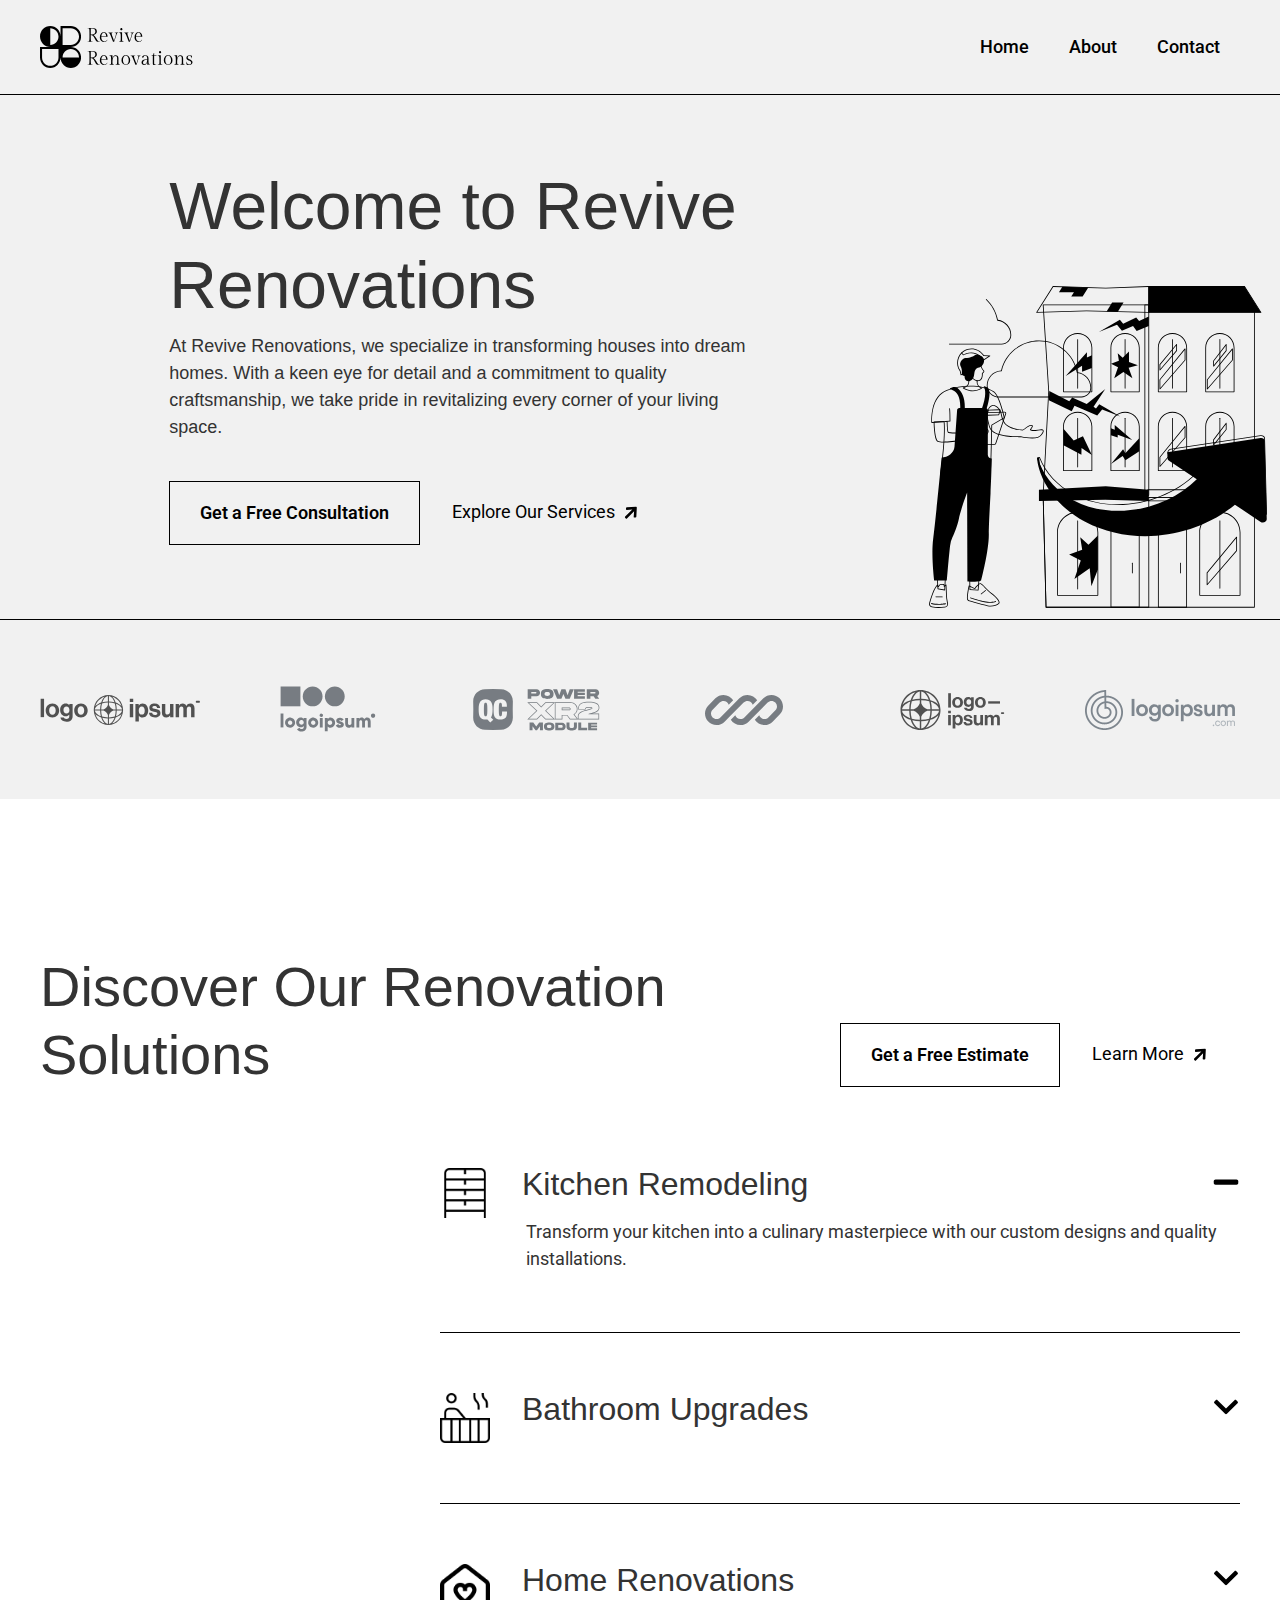
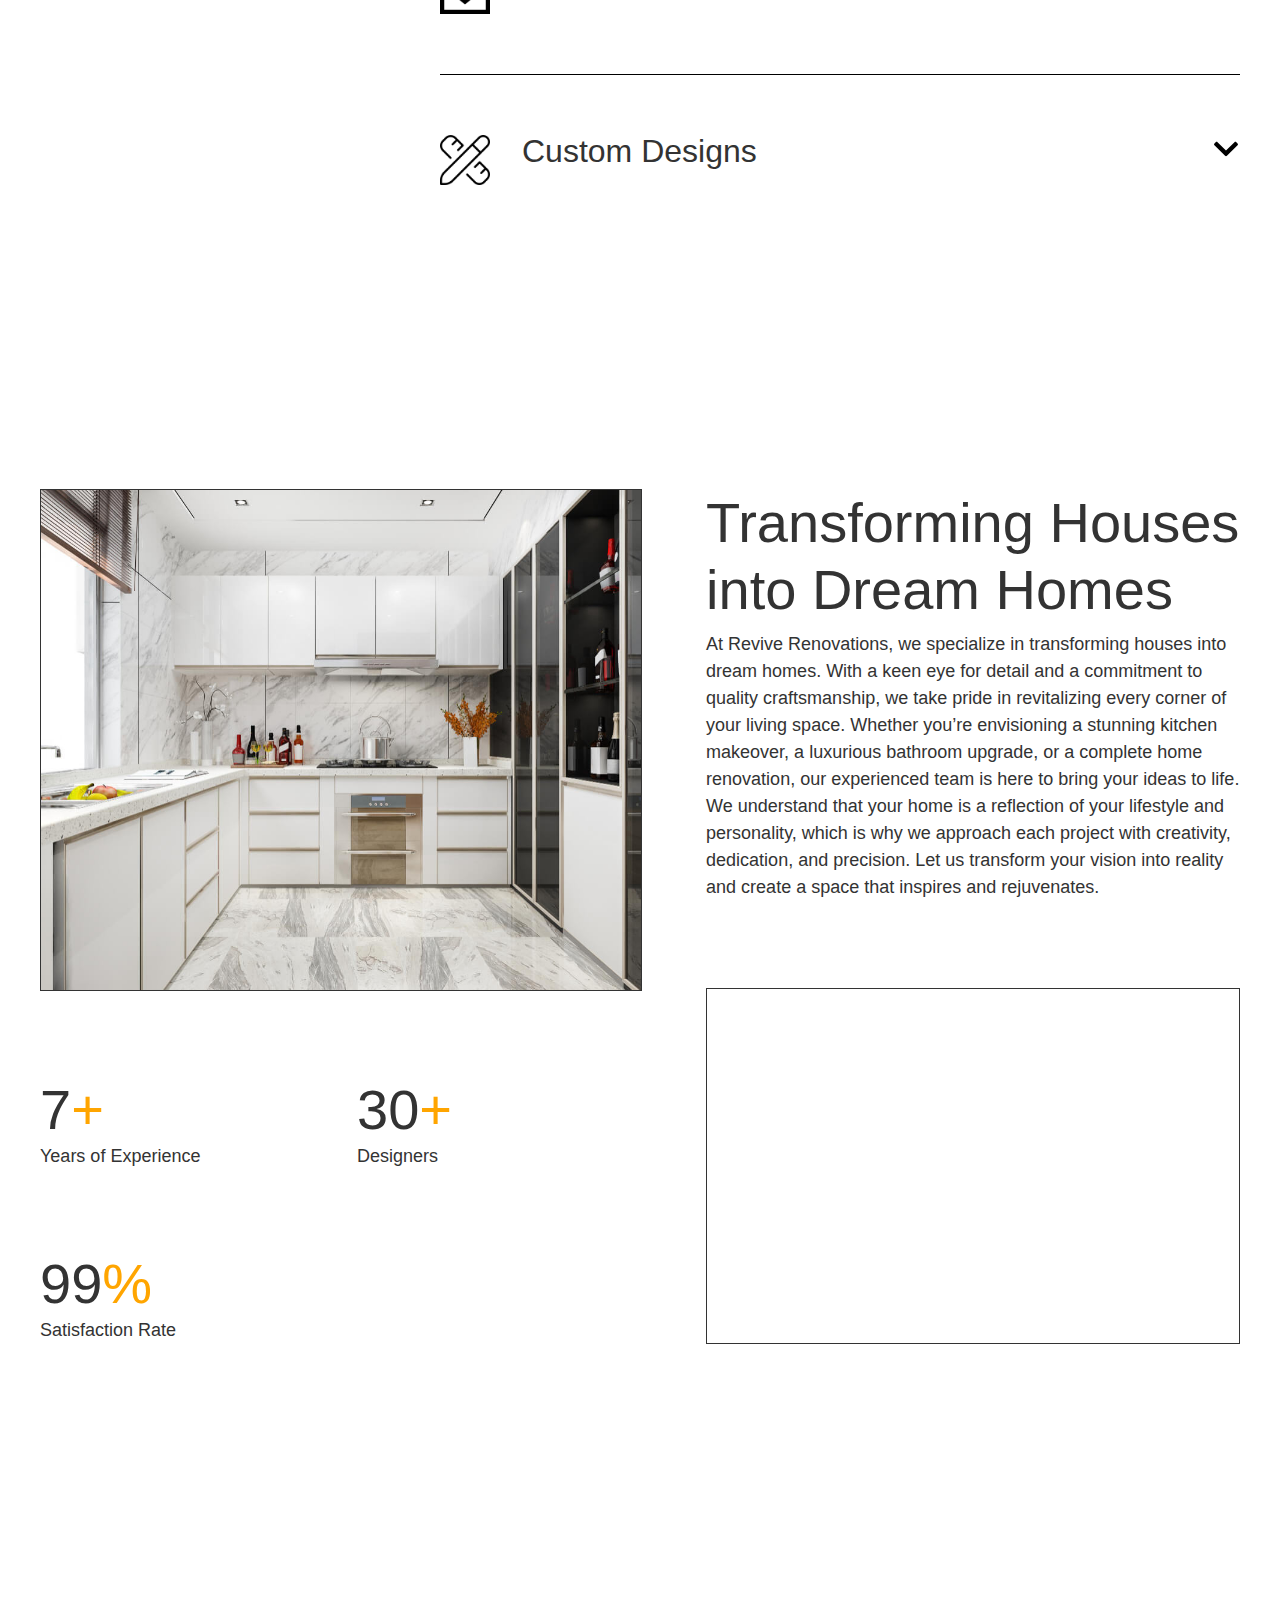
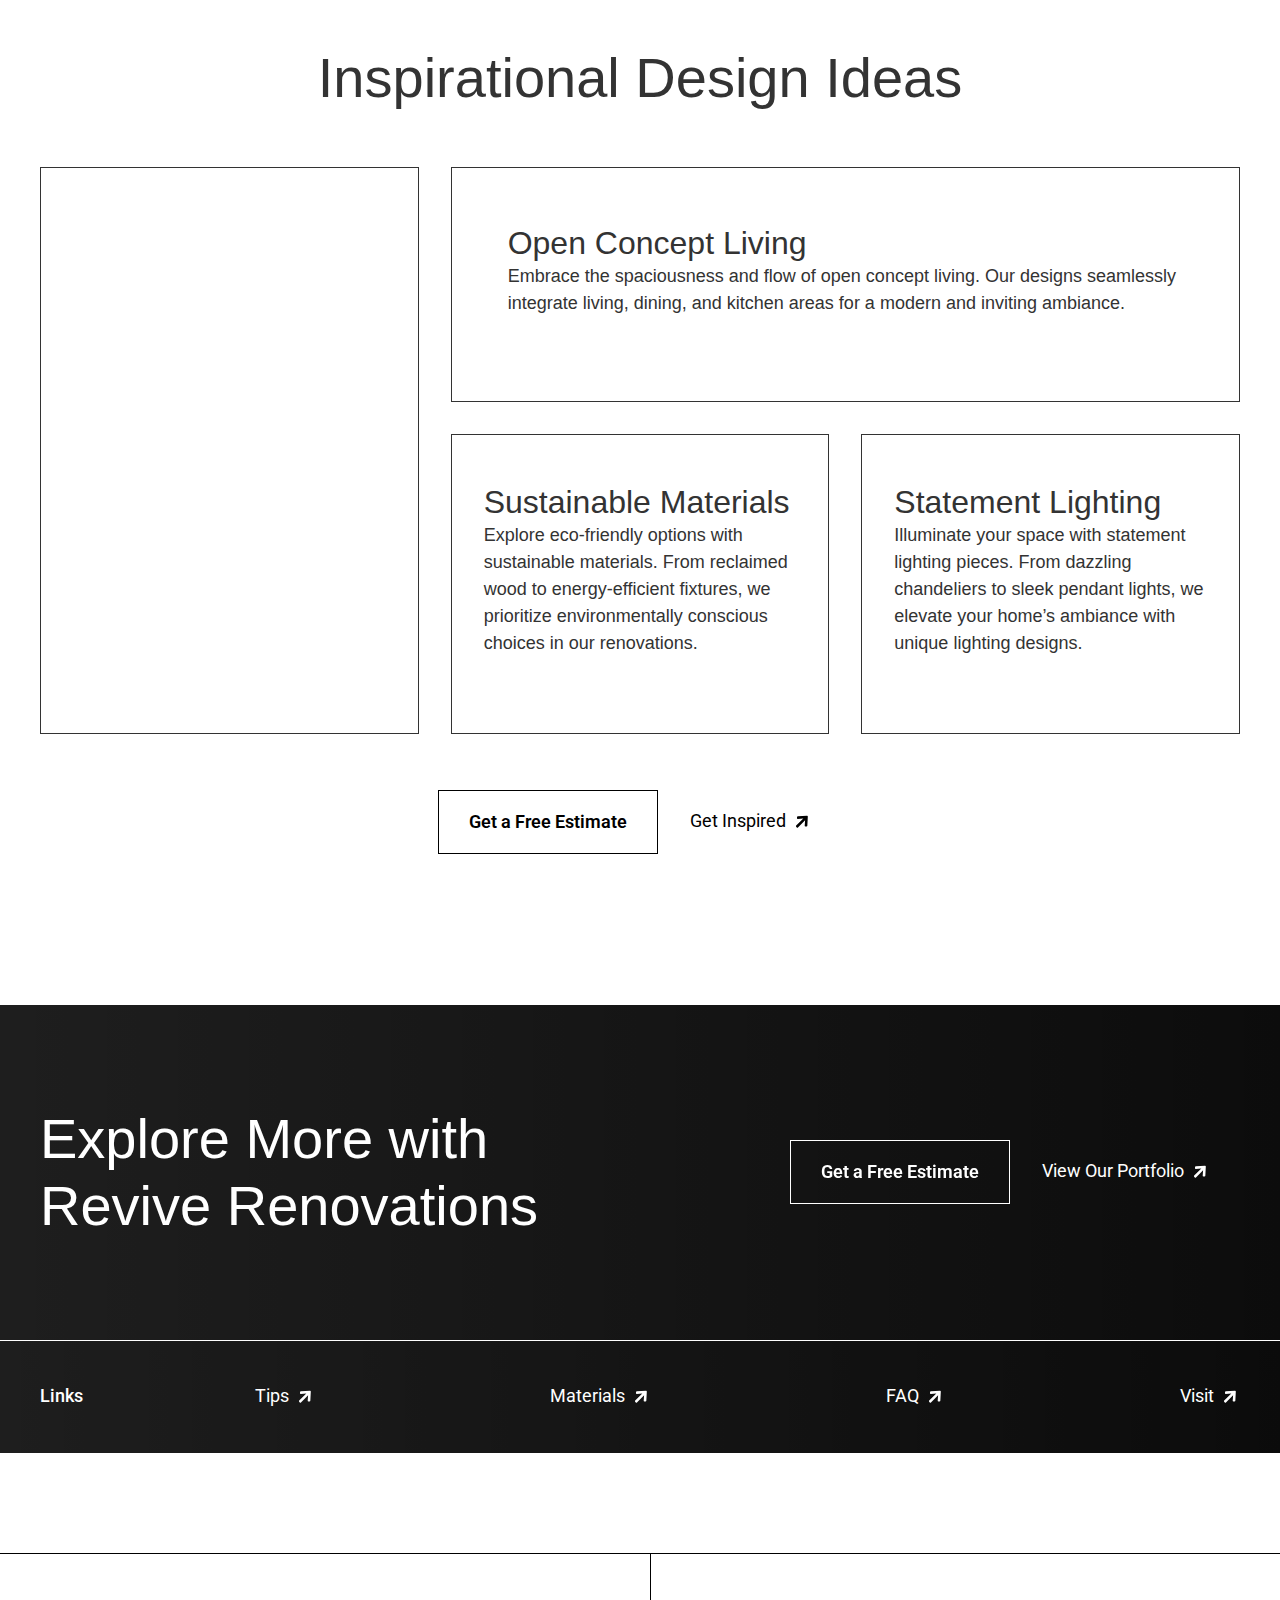
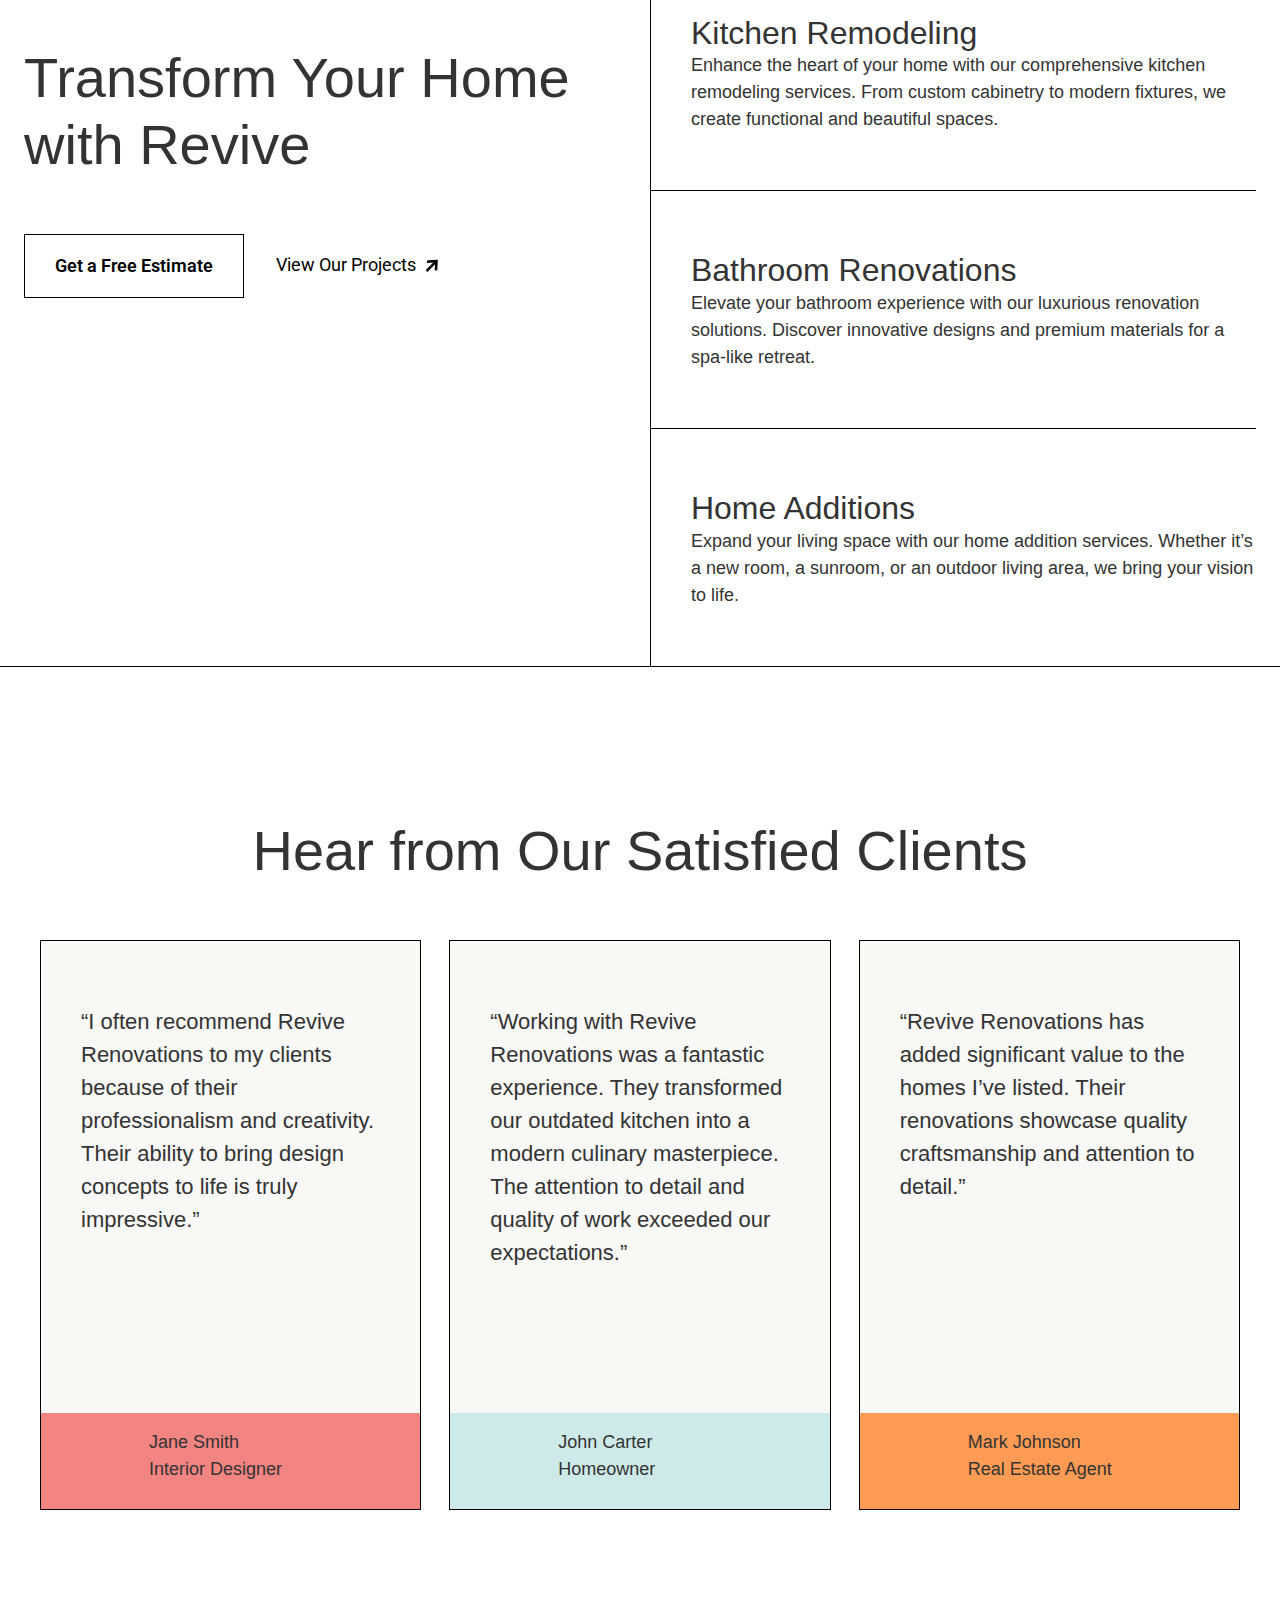
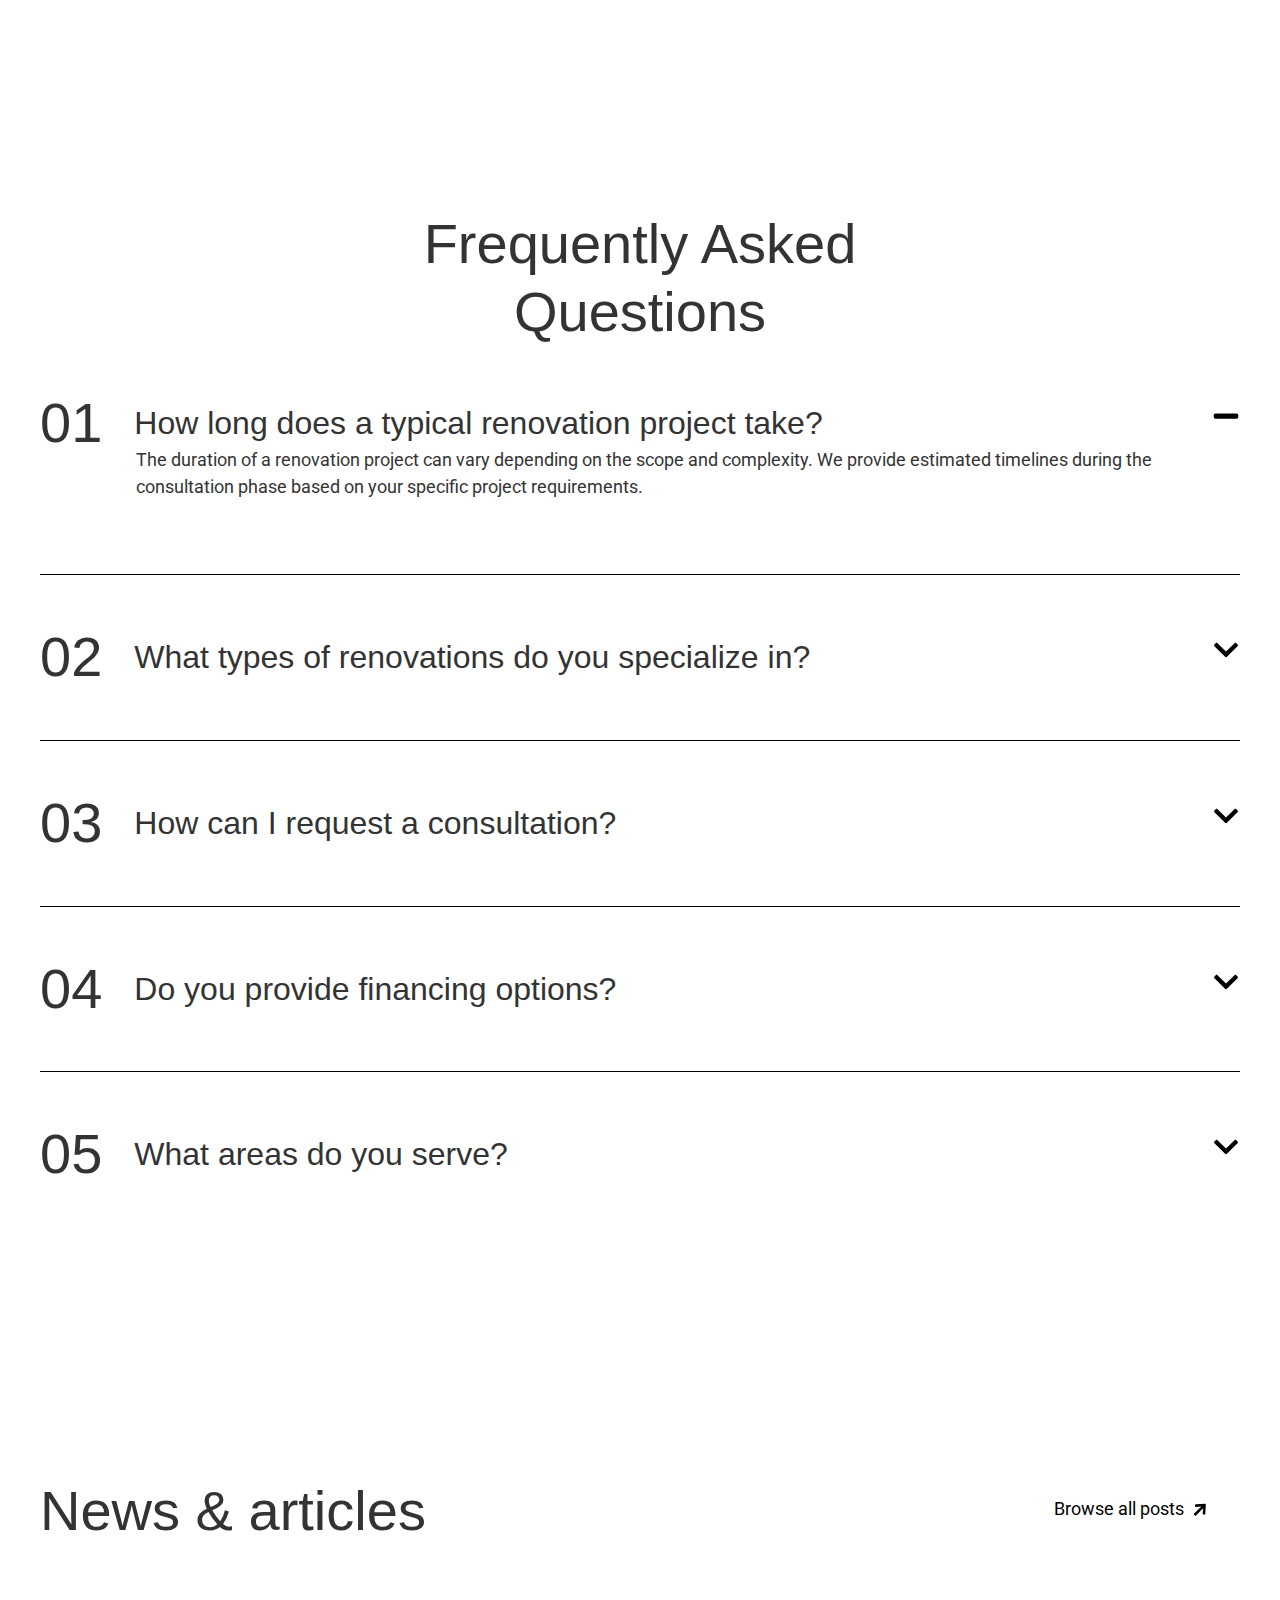
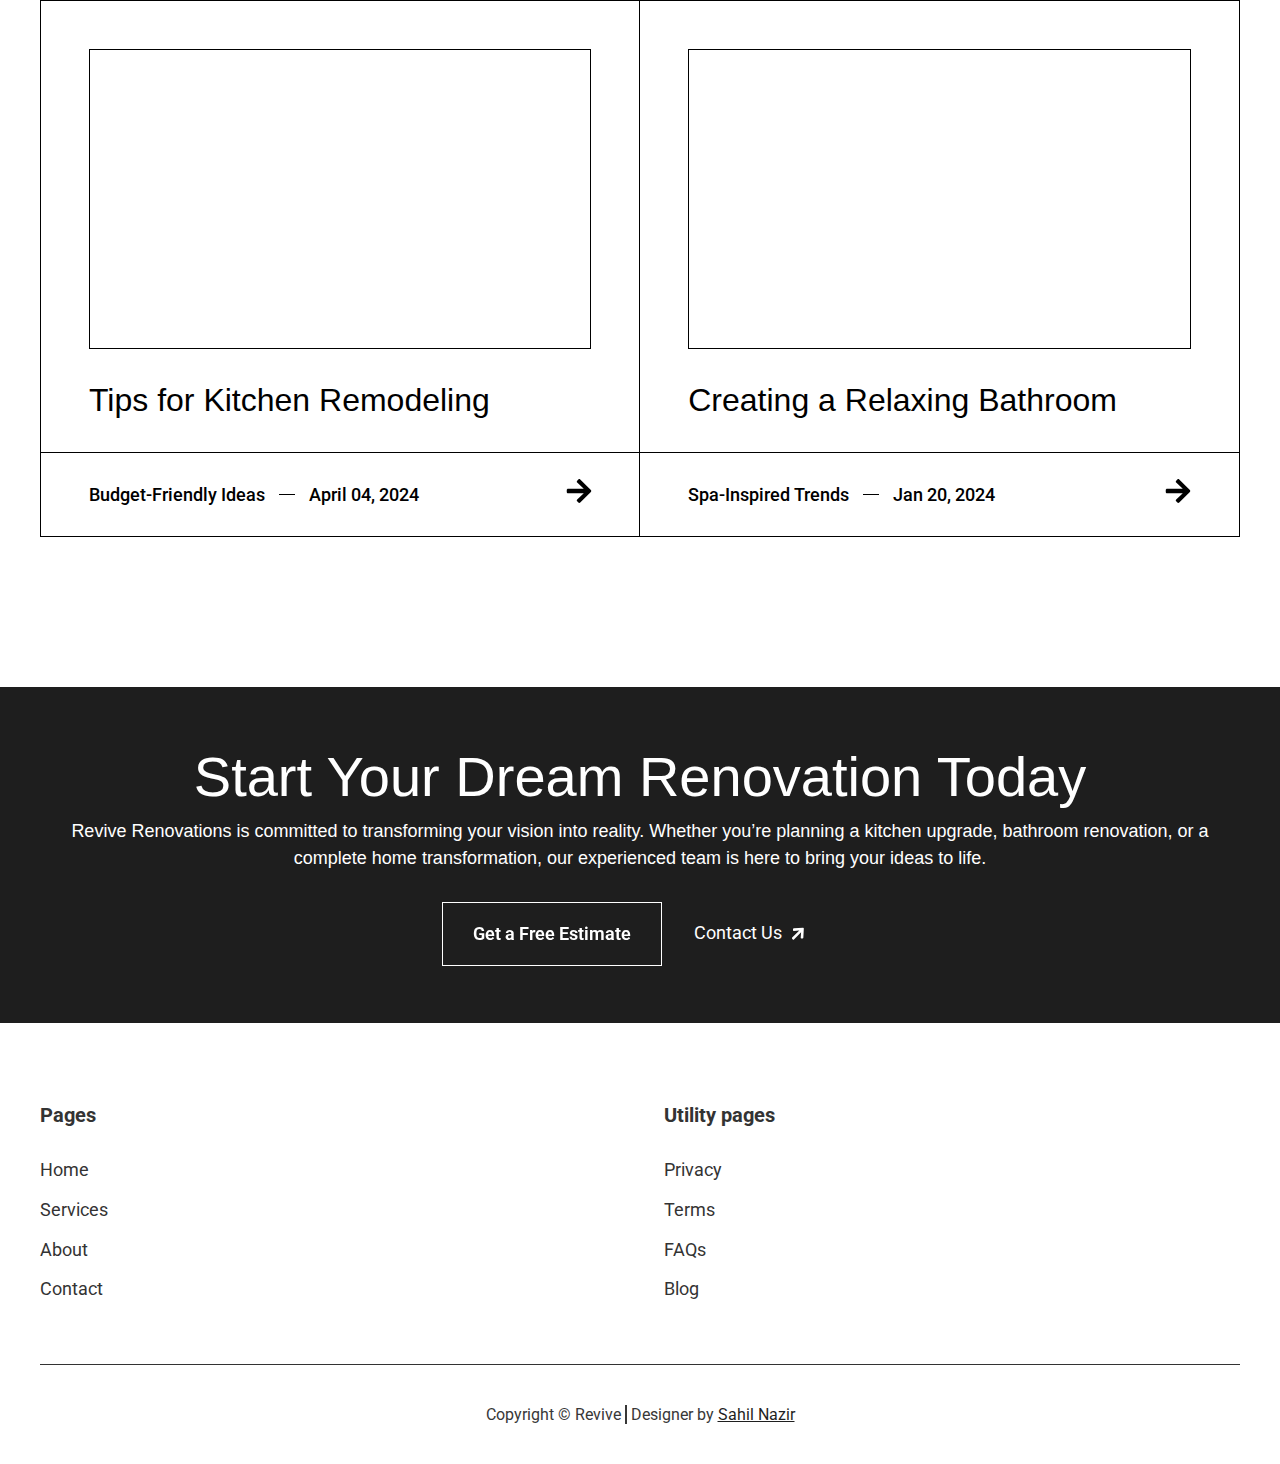
==== commit 2253241b: "Update blog image border color" ====
--- a/index.html
+++ b/index.html
@@ -137,6 +137,9 @@
     .blog-container .blog-img {
         overflow: hidden;
     }
+		.blog-container .blog-img img {
+				border-color: #000000;
+		}
     .blog-container:hover .blog-img img {
         transform: scale(1.1)
     }
